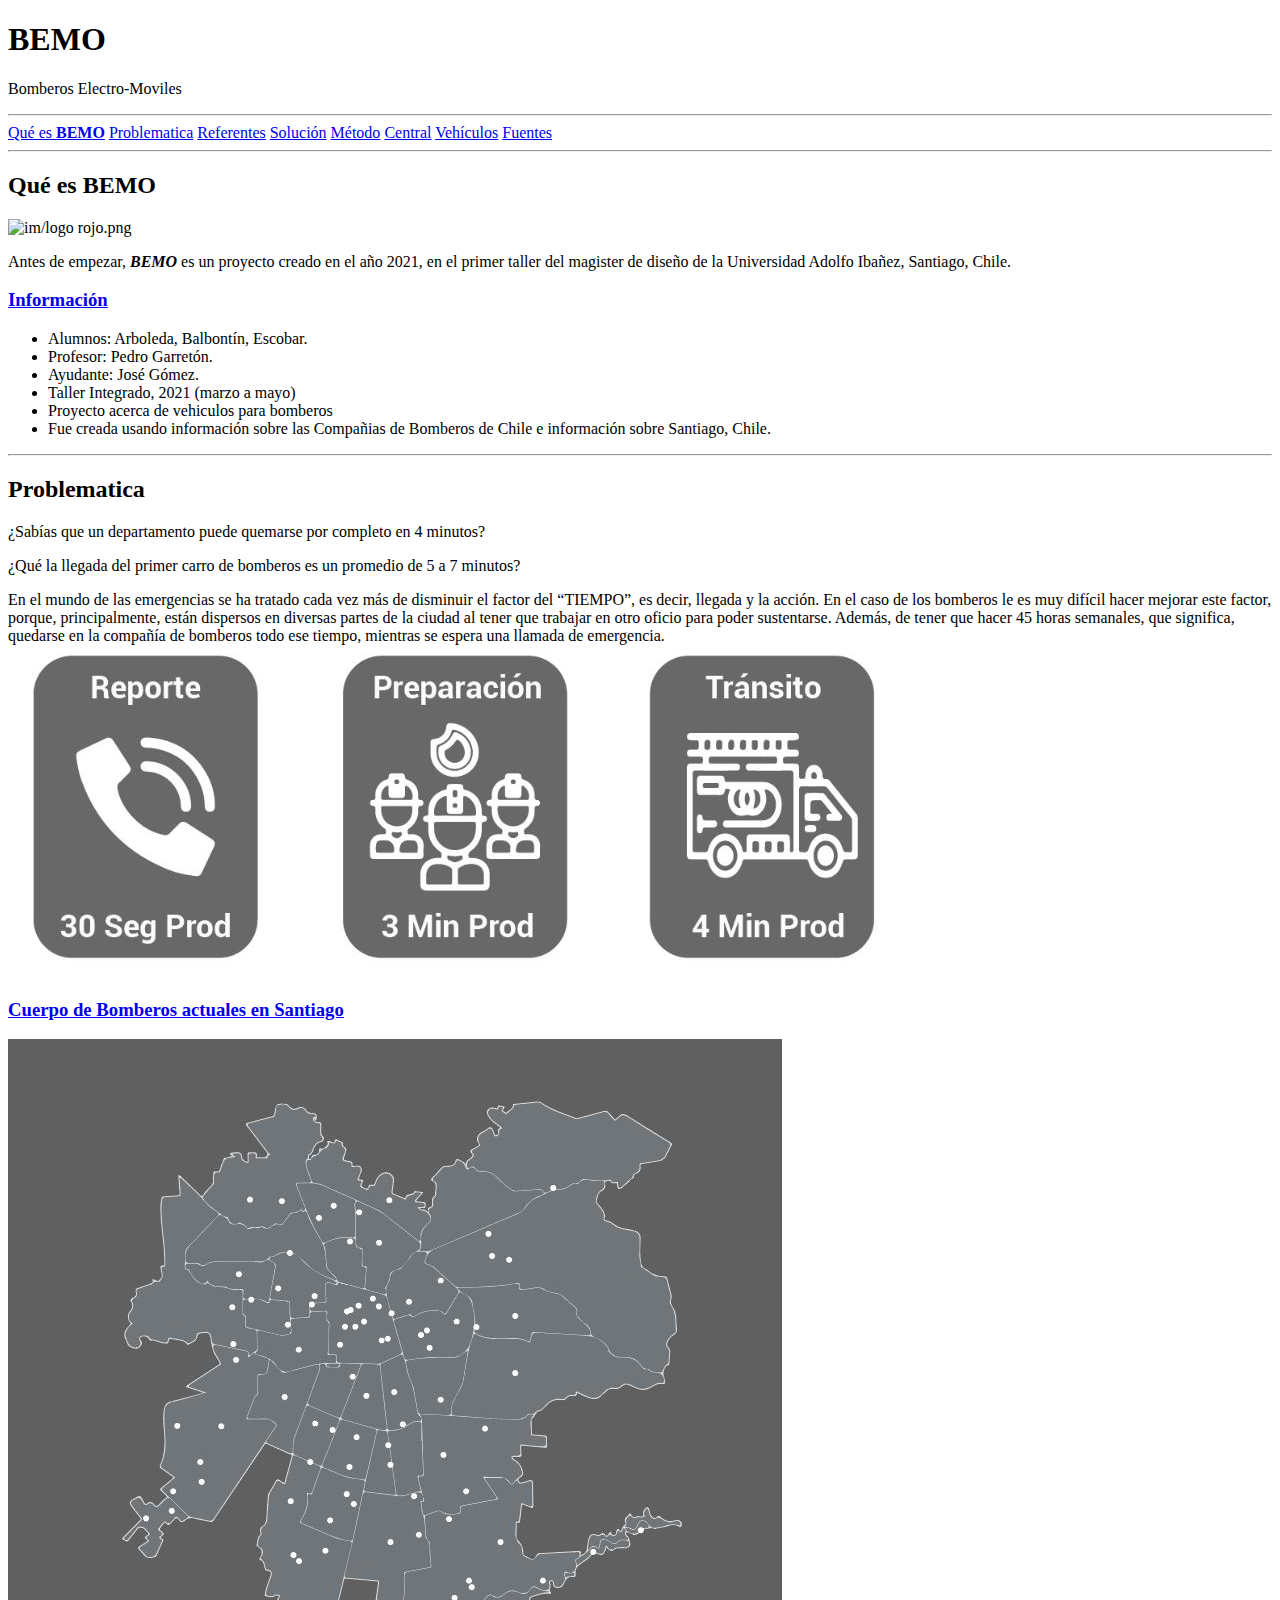
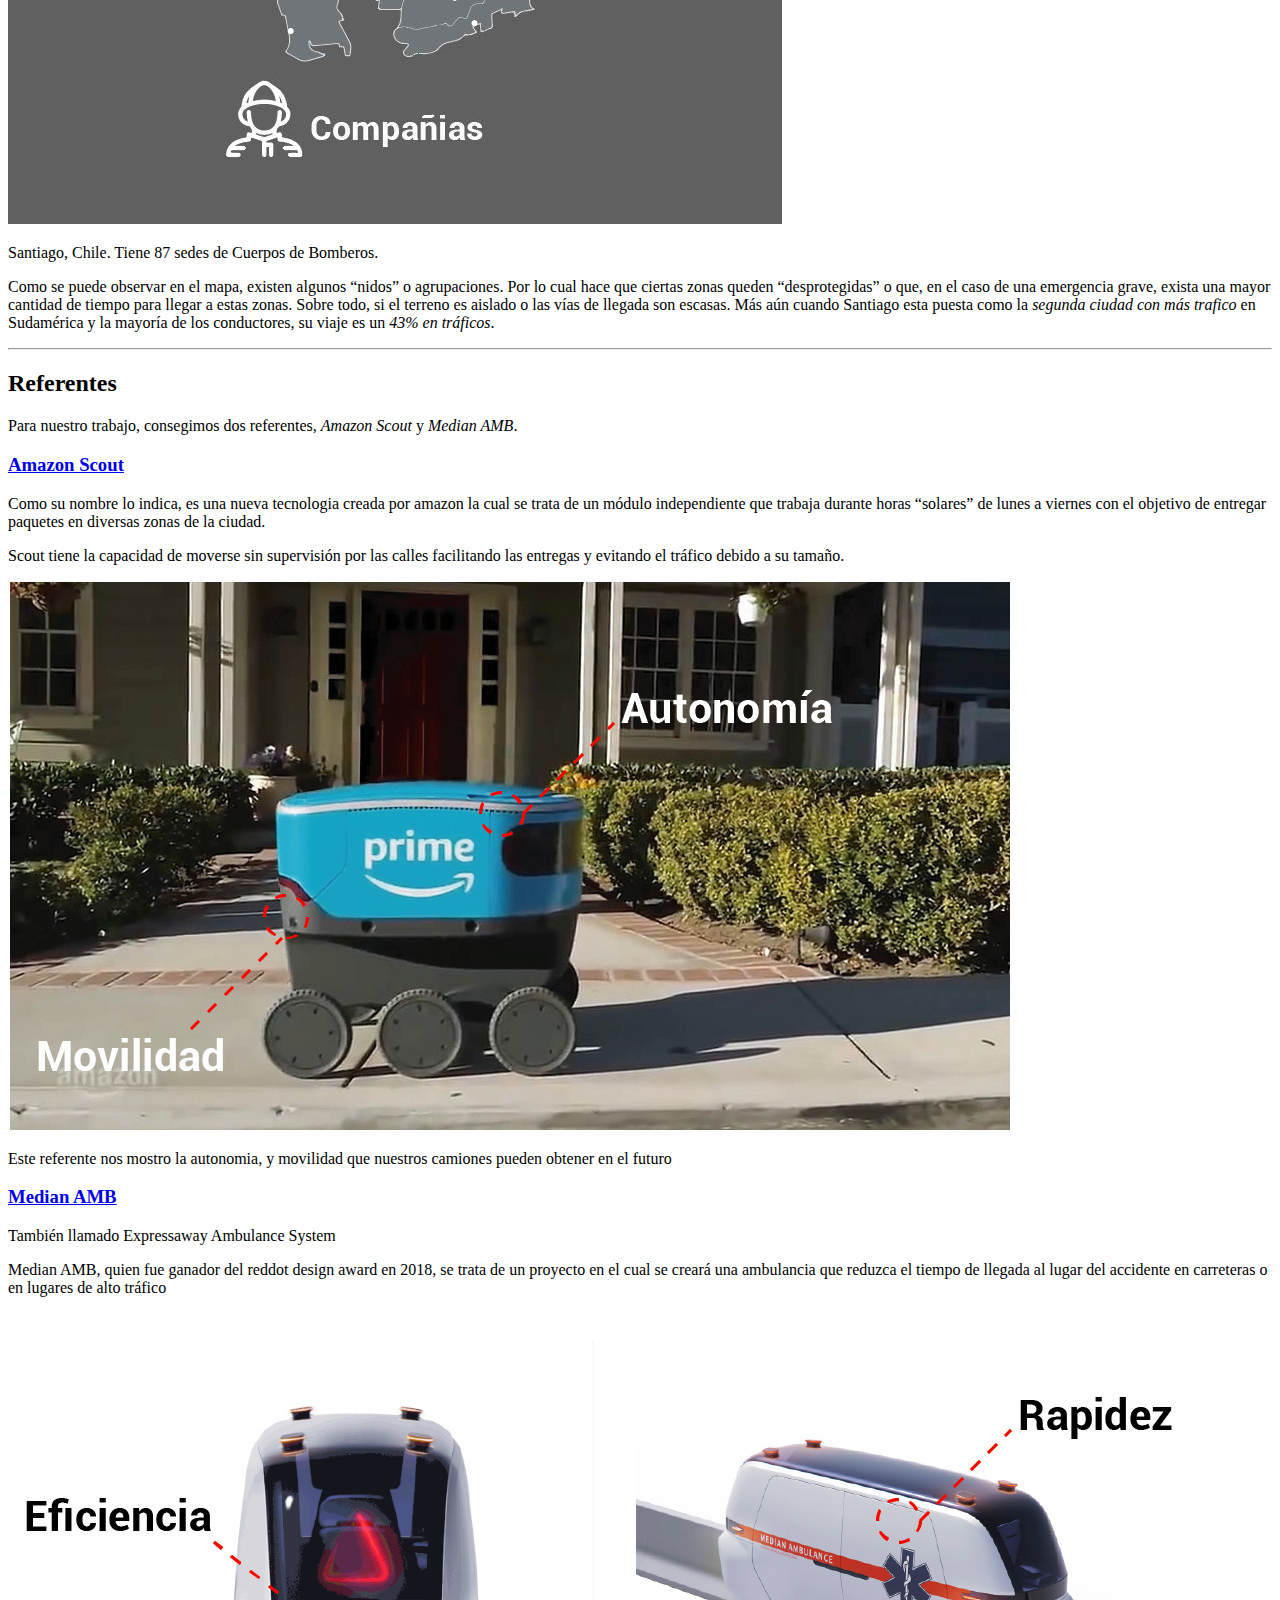
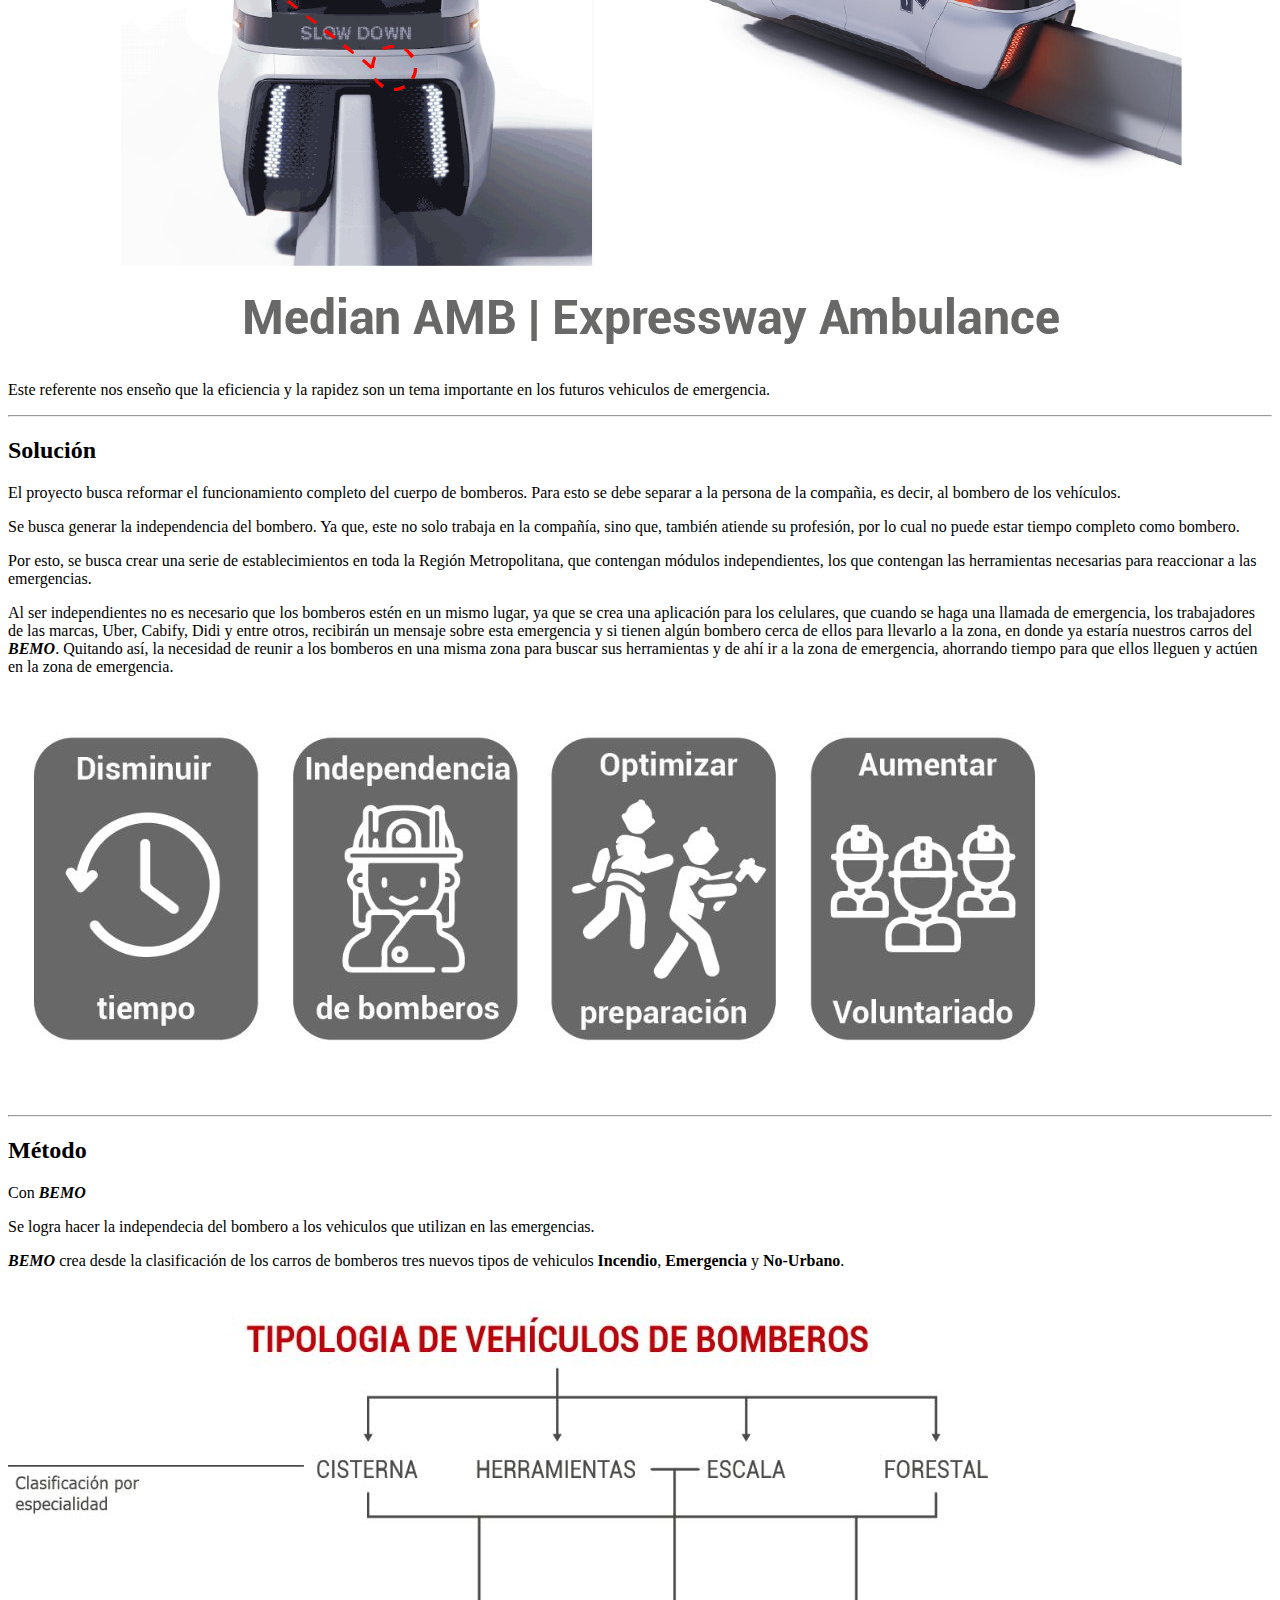
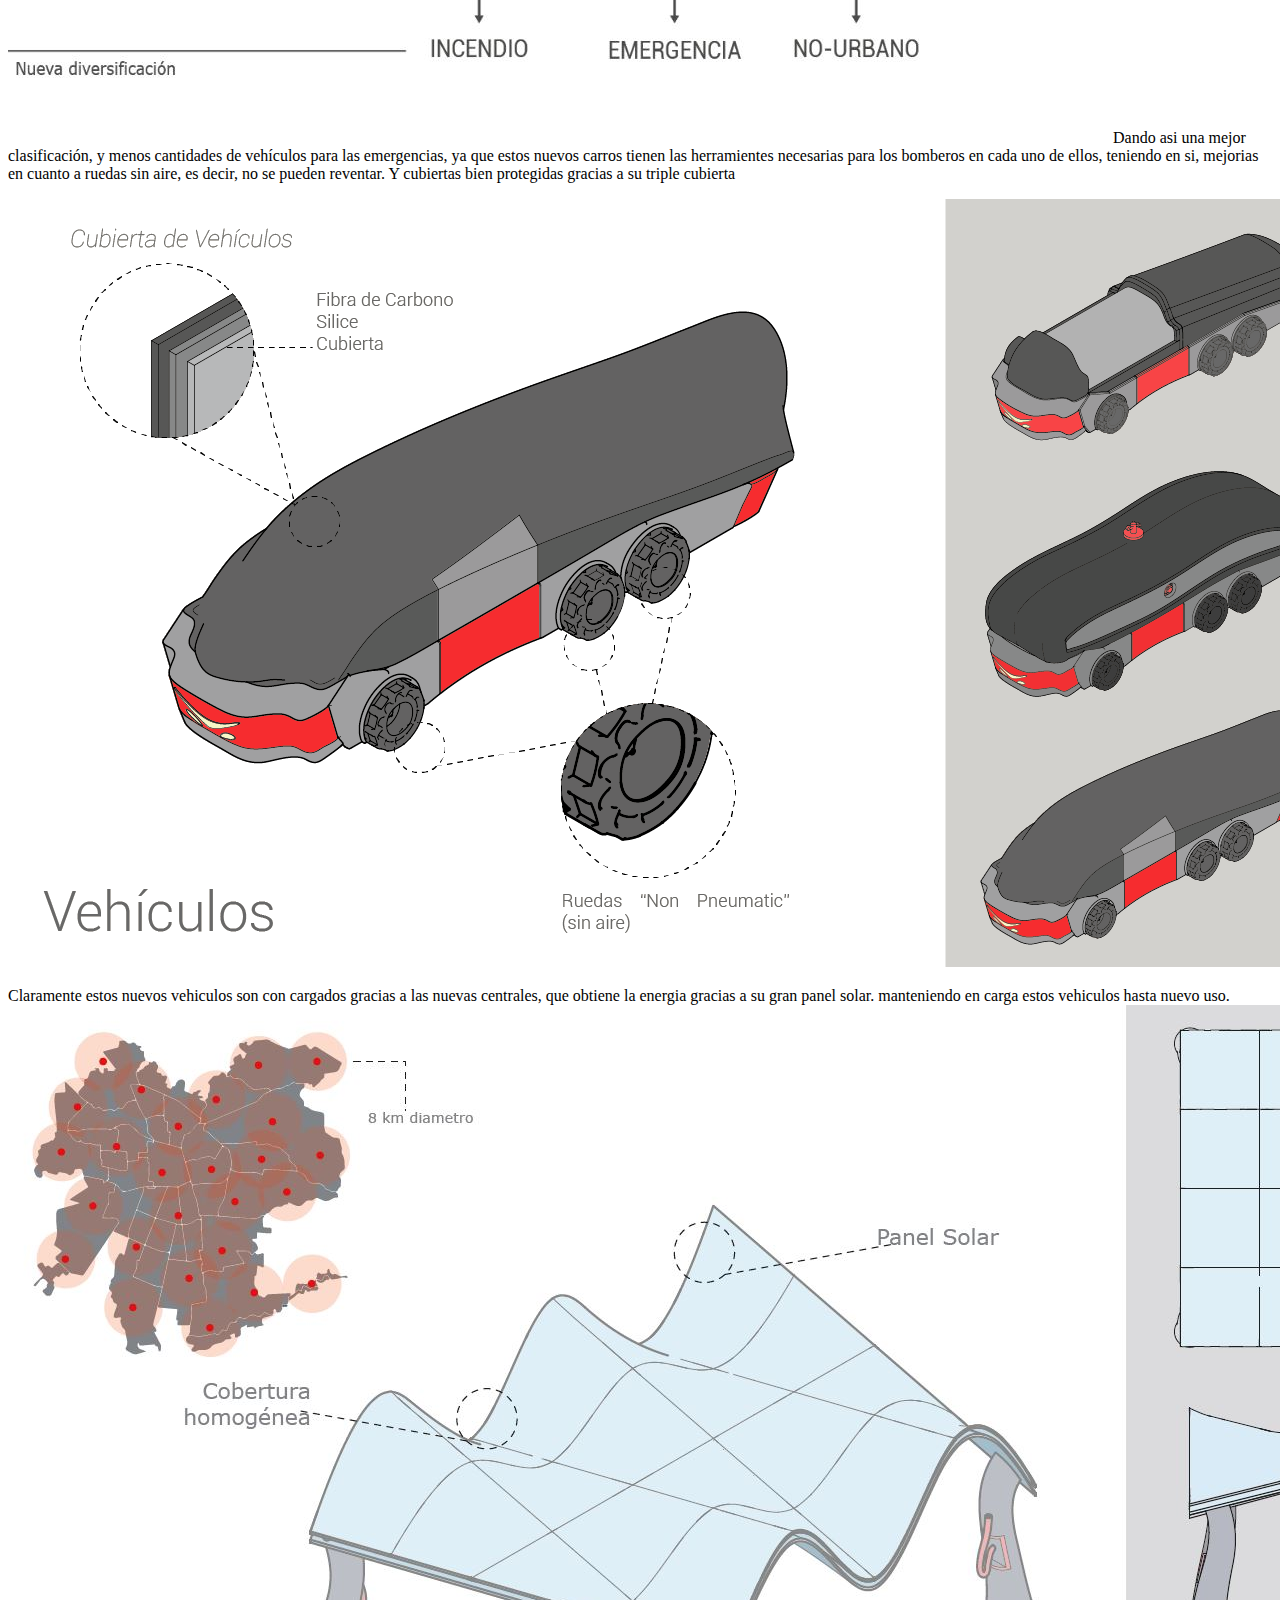
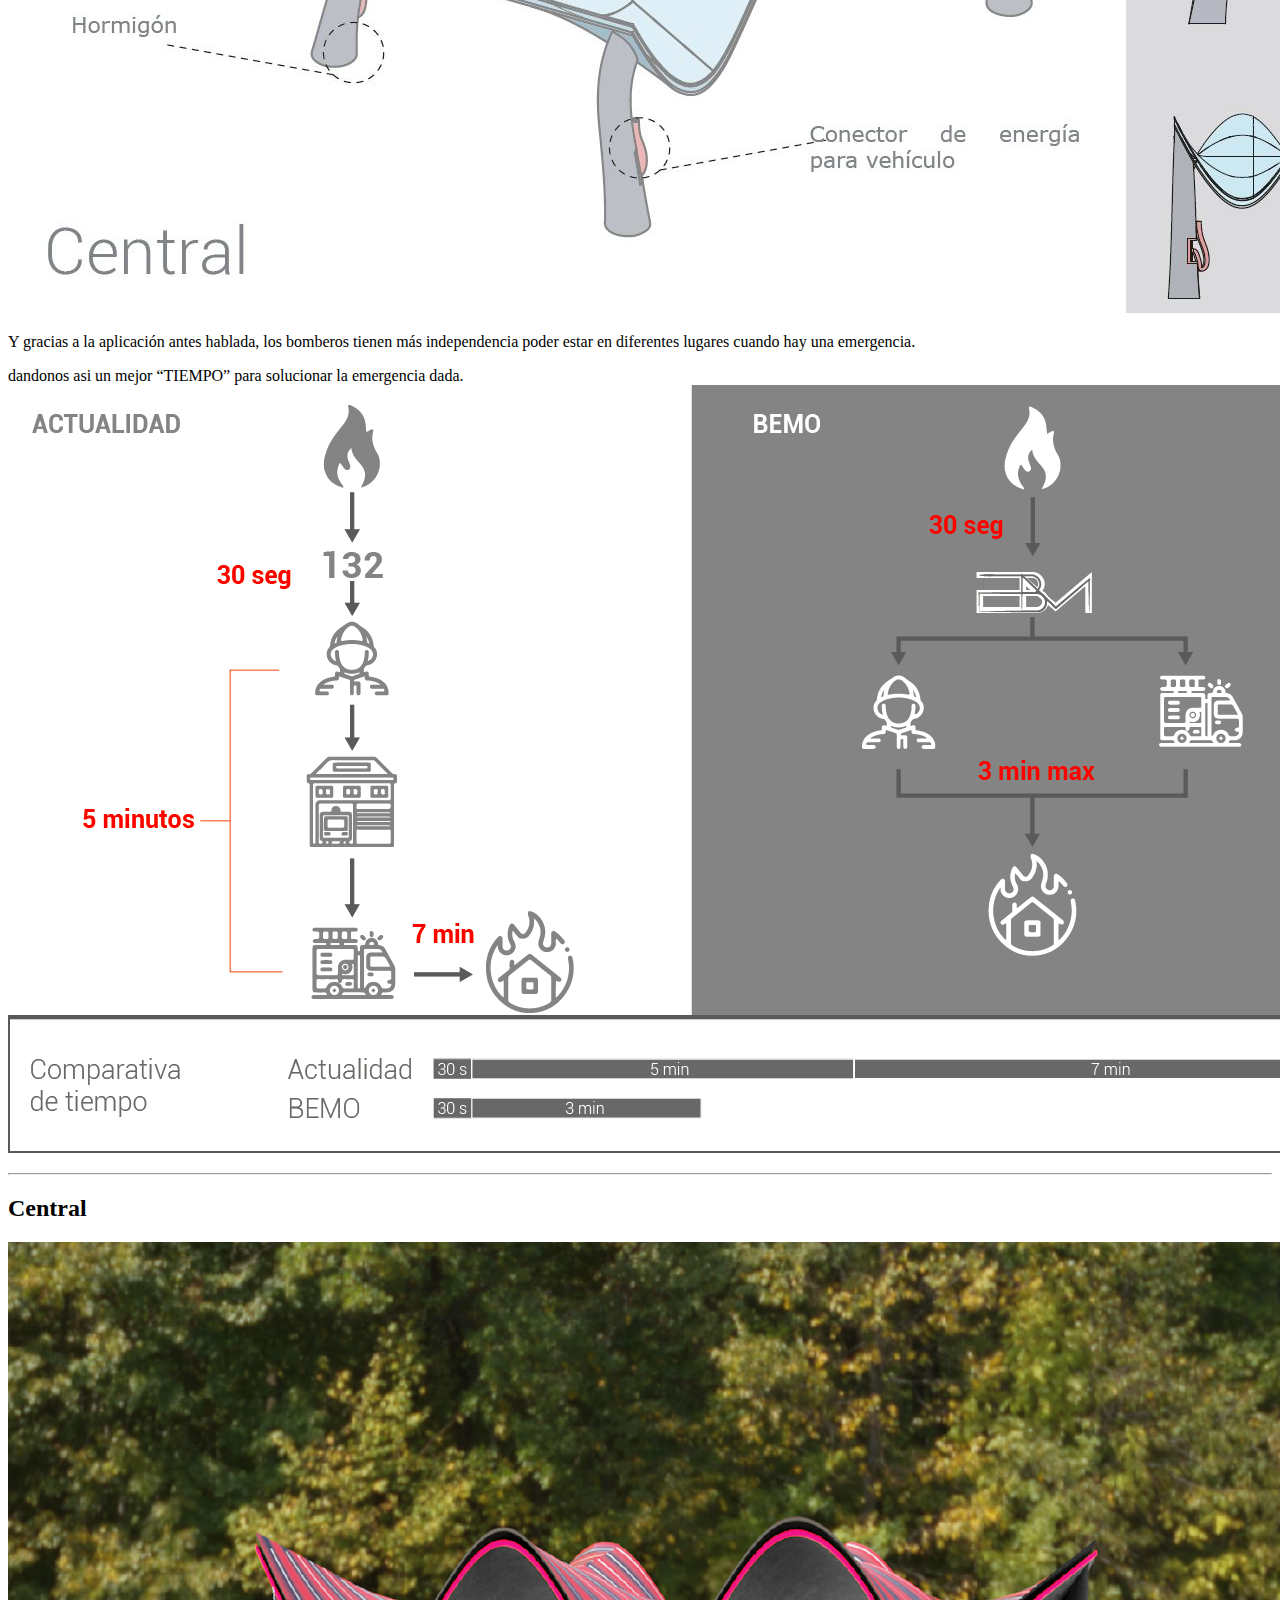
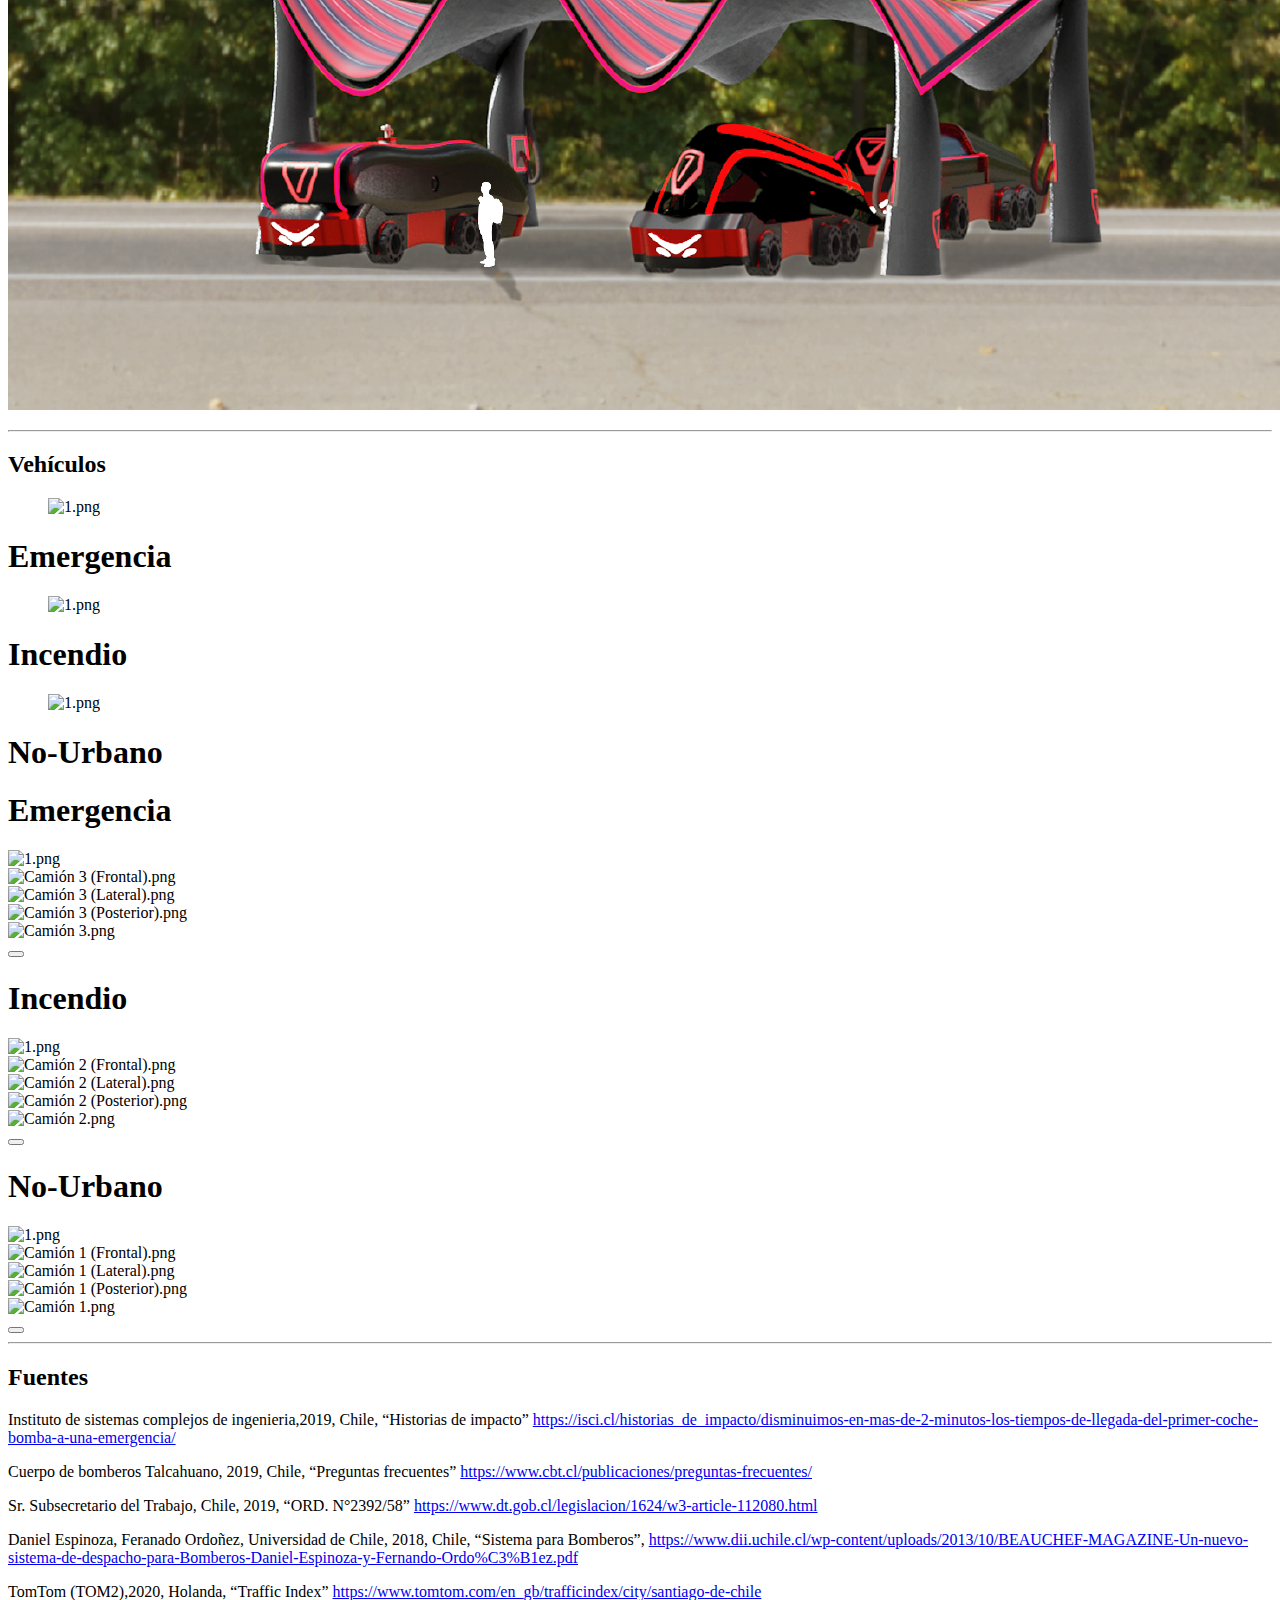
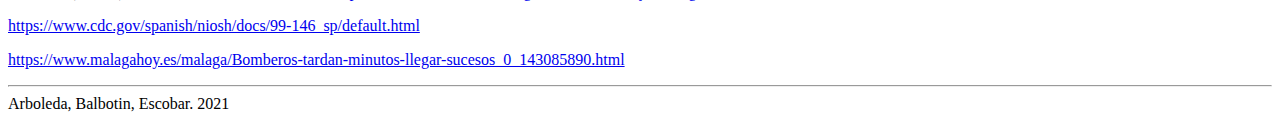
==== index.html @ a3ec7bf5 "primera subida" ====
<!DOCTYPE html>
<html lang="es">

    <head>
	<meta name="generator" content="Hugo 0.81.0" />
        <meta charset="utf-8">
<meta http-equiv="X-UA-Compatible" content="chrome=1">
<meta name="HandheldFriendly" content="True">
<meta name="MobileOptimized" content="320">
<meta name="viewport" content="width=device-width, initial-scale=1.0">
<meta name="referrer" content="no-referrer">
<meta name="description" content="Bomberos Electro-Moviles">
<title>
Bemo
</title>

<link href="/index.xml" rel="alternate" type="application/rss+xml" title="BEMO" />

        
        <meta property="og:title" content="BEMO" />
<meta property="og:type" content="website" />
<meta property="og:description" content="Bomberos Electro-Moviles"/>
<meta property="og:url" content="http://example.com/"/>
<meta property="og:site_name" content="BEMO"/>




<meta property="og:image" content="http://example.com/home/im/2.JPG"/>

<meta property="og:image" content="http://example.com/home/im/3.png"/>

<meta property="og:image" content="http://example.com/home/im/33.JPG"/>

<meta property="og:image" content="http://example.com/home/im/6.png"/>

<meta property="og:image" content="http://example.com/home/im/App.png"/>




        
<link rel="shortcut icon" href="/img/logo%20rojo.png">


        





<link rel="stylesheet" href="/css/main.min.84f93172277cdc39bfd0f5477be31c4c7a2f21fbab96f9bb0604dc9aeece07bd.css" integrity="sha256-hPkxcid83Dm/0PVHe&#43;McTHovIfurlvm7BgTcmu7OB70=" crossorigin="anonymous" media="screen">





        


<link rel="stylesheet" href="http://example.com/styles/owlCarousel.min.b1f26e29c43c61fe8b5a6f225b4ee7c5f969a7b33cfe512706271e07246d93d1.css" integrity="sha256-sfJuKcQ8Yf6LWm8iW07nxflpp7M8/lEnBiceByRtk9E=" crossorigin="anonymous" media="screen">

    </head>

    <body>
        
        <section id="top" class="hero is-fullheight">
            
            <div class="hero-head"></div>

            
            <div class="hero-body">
                <div class="container has-text-centered">
                    
                    <h1 class="bold-title fade-in one">
                        BEMO
                    </h1>
                    <div class="subtitle is-3 fade-in two">
                        <p>Bomberos Electro-Moviles</p>

                    </div>
                    
                    
                    <div class="fade-in three">
                        <div class="social-icons">
    
</div>

                    </div>
                    
                </div>
            </div> 
            

            <div class="hero-foot fade-in three">
                
                
<div class="container">
    <hr>
    <nav class="navbar" role="navigation" aria-label="main navigation">
        
        <a role="button" class="navbar-burger" data-target="navMenu" aria-label="menu" aria-expanded="false" >
          <span aria-hidden="true"></span>
          <span aria-hidden="true"></span>
          <span aria-hidden="true"></span>
        </a>
        <div class="navbar-menu has-content-centered" id="navMenu">
            
            
            
            

            
            

            

            
                
            

            
            
            
            
            
            <a class="navbar-item" href="#about">Qué es <strong>BEMO</strong></a>
            
            
            
            
            
            <a class="navbar-item" href="#problematica">Problematica</a>
            
            
            
            
            
            <a class="navbar-item" href="#referentes">Referentes</a>
            
            
            
            
            
            <a class="navbar-item" href="#Soluci%c3%b3n">Solución</a>
            
            
            
            
            
            <a class="navbar-item" href="#m%c3%a9todo">Método</a>
            
            
            
            
            
            <a class="navbar-item" href="#m%c3%a9todo%20copy">Central</a>
            
            
            
            
            
                
                
                <a class="navbar-item" href="/#veh%C3%ADculos">Vehículos</a>
                
            
            
            
            

            
            
            <a class="navbar-item" href="#contact">Fuentes</a>
            
            

            

            
            
        </div>
    </nav>
    <hr>
</div>


            </div>
        </section> 

        
        
        

        

        
            
        

        
        
        
        
        
        
        

        
        <div class="section" id="about">
            <div class="container">
                <h2 class="title is-2 has-text-centered">Qué es <strong>BEMO</strong></h2>
                
                <div class="columns">
                    <div class="column is-one-third has-text-centered">
                        
                        
                        <img class="img-responsive avatar" src="http://example.com/home/im/logo%20rojo_hu326a03dd311f15e40f5b6cd6ada1a70b_43557_320x0_resize_box_2.png" alt="im/logo rojo.png">
                        
                        
                    </div>
                    <div class="markdown column">
                        <p>Antes de empezar, <em><strong>BEMO</strong></em>  es un proyecto creado en el año 2021, en el primer taller del magister de diseño de la Universidad Adolfo Ibañez, Santiago, Chile.</p>

<h3 id="información" class="anchor-link"><a href="#informaci%c3%b3n">Información</a></h3>
<ul>
<li>Alumnos: Arboleda, Balbontín, Escobar.</li>
<li>Profesor: Pedro Garretón.</li>
<li>Ayudante: José Gómez.</li>
<li>Taller Integrado, 2021 (marzo a mayo)</li>
<li>Proyecto acerca de vehiculos para bomberos</li>
<li>Fue creada usando información sobre las Compañias de Bomberos de Chile e información sobre Santiago, Chile.</li>
</ul>

                    </div>
                </div>
                
            </div>
            
            <div class="container has-text-centered top-pad">
    <a href="#top">
        <i class="fa fa-arrow-up"></i>
    </a>
</div>

        </div>
        <div class="container">
            <hr>
        </div>
        
        
        
        
        
        
        
        

        
        <div class="section" id="problematica">
            <div class="container">
                <h2 class="title is-2 has-text-centered">Problematica</h2>
                
                <div class="markdown has-text-centered">
                    <p>¿Sabías que un departamento puede quemarse por completo en 4 minutos?</p>
<p>¿Qué la llegada del primer carro de bomberos es un promedio de 5 a 7 minutos?</p>
<p>En el mundo de las emergencias se ha tratado cada vez más de disminuir el factor del &ldquo;TIEMPO&rdquo;, es decir, llegada y la acción.
En el caso de los bomberos le es muy difícil hacer mejorar este factor, porque, principalmente, están dispersos en diversas partes de la ciudad al tener que trabajar en otro oficio para poder sustentarse. Además, de tener que hacer 45 horas semanales, que significa, quedarse en la compañía de bomberos todo ese tiempo, mientras se espera una llamada de emergencia.
<img src="home/im/2.JPG" alt="Sample image"></p>

<h3 id="cuerpo-de-bomberos-actuales-en-santiago" class="anchor-link"><a href="#cuerpo-de-bomberos-actuales-en-santiago">Cuerpo de Bomberos actuales en Santiago</a></h3>
<p><img src="home/im/compa%C3%B1ias.JPG" alt="Sample image"></p>
<p>Santiago, Chile. Tiene 87 sedes de Cuerpos de Bomberos.</p>
<p>Como se puede observar en el mapa, existen algunos &ldquo;nidos&rdquo; o agrupaciones. Por lo cual hace que ciertas zonas queden &ldquo;desprotegidas&rdquo; o que, en el caso de una emergencia grave, exista una mayor cantidad de tiempo para llegar a estas zonas. Sobre todo, si el terreno es aislado o las vías de llegada son escasas.
Más aún cuando Santiago esta puesta como la <em>segunda ciudad con más trafico</em> en Sudamérica y la mayoría de los conductores, su viaje es un <em>43% en tráficos</em>.</p>

                </div>
                
            </div>
            
            <div class="container has-text-centered top-pad">
    <a href="#top">
        <i class="fa fa-arrow-up"></i>
    </a>
</div>

        </div>
        <div class="container">
            <hr>
        </div>
        
        
        
        
        
        
        
        

        
        <div class="section" id="referentes">
            <div class="container">
                <h2 class="title is-2 has-text-centered">Referentes</h2>
                
                <div class="markdown has-text-centered">
                    <p>Para nuestro trabajo, consegimos dos referentes, <em>Amazon Scout</em> y <em>Median AMB</em>.</p>

<h3 id="amazon-scout" class="anchor-link"><a href="#amazon-scout">Amazon Scout</a></h3>
<p>Como su nombre lo indica, es una nueva tecnologia creada por amazon la cual se trata de un módulo independiente que trabaja durante horas &ldquo;solares&rdquo; de lunes a viernes con el objetivo de entregar paquetes en diversas zonas de la ciudad.</p>
<p>Scout tiene la capacidad de moverse sin supervisión por las calles facilitando las entregas y evitando el tráfico debido a su tamaño.</p>
<p><img src="home/im/scout.jpg" alt="Image Simple"></p>
<p>Este referente nos mostro la autonomia, y movilidad que nuestros camiones pueden obtener en el futuro</p>

<h3 id="median-amb" class="anchor-link"><a href="#median-amb">Median AMB</a></h3>
<p>También llamado Expressaway Ambulance System</p>
<p>Median AMB, quien fue ganador del reddot design award en 2018, se trata de un proyecto en el cual se creará una ambulancia que reduzca el tiempo de llegada al lugar del accidente en carreteras o en lugares de alto tráfico</p>
<p><img src="home/im/Captura.jpg" alt="Sample Image"></p>
<p>Este referente nos enseño que la eficiencia y la rapidez son un tema importante en los futuros vehiculos de emergencia.</p>

                </div>
                
            </div>
            
            <div class="container has-text-centered top-pad">
    <a href="#top">
        <i class="fa fa-arrow-up"></i>
    </a>
</div>

        </div>
        <div class="container">
            <hr>
        </div>
        
        
        
        
        
        
        
        

        
        <div class="section" id="Solución">
            <div class="container">
                <h2 class="title is-2 has-text-centered">Solución</h2>
                
                <div class="markdown has-text-centered">
                    <p>El proyecto busca reformar el funcionamiento completo del cuerpo de bomberos. Para esto se debe separar a la persona de la compañia, es decir, al bombero de los vehículos.</p>
<p>Se busca generar la independencia del bombero. Ya que, este no solo trabaja en la compañía, sino que, también atiende su profesión, por lo cual no puede estar tiempo completo como bombero.</p>
<p>Por esto, se busca crear una serie de establecimientos en toda la Región Metropolitana, que contengan módulos independientes, los que contengan las herramientas necesarias para reaccionar a las emergencias.</p>
<p>Al ser independientes no es necesario que los bomberos estén en un mismo lugar, ya que se crea una aplicación para los celulares, que cuando se haga una llamada de emergencia, los trabajadores de las marcas, Uber, Cabify, Didi y entre otros, recibirán un mensaje sobre esta emergencia y si tienen algún bombero cerca de ellos para llevarlo a la zona, en donde ya estaría nuestros carros del <em><strong>BEMO</strong></em>.
Quitando así, la necesidad de reunir a los bomberos en una misma zona para buscar sus herramientas y de ahí ir a la zona de emergencia, ahorrando tiempo para que ellos lleguen y actúen en la zona de emergencia.</p>
<p><img src="home/im/bom.JPG" alt="Image Simple"></p>

                </div>
                
            </div>
            
            <div class="container has-text-centered top-pad">
    <a href="#top">
        <i class="fa fa-arrow-up"></i>
    </a>
</div>

        </div>
        <div class="container">
            <hr>
        </div>
        
        
        
        
        
        
        
        

        
        <div class="section" id="método">
            <div class="container">
                <h2 class="title is-2 has-text-centered">Método</h2>
                
                <div class="markdown has-text-centered">
                    <p>Con <em><strong>BEMO</strong></em></p>
<p>Se logra hacer la independecia del bombero a los vehiculos que utilizan en las emergencias.</p>
<p><em><strong>BEMO</strong></em> crea desde la clasificación de los carros de bomberos tres nuevos tipos de vehiculos <strong>Incendio</strong>, <strong>Emergencia</strong> y <strong>No-Urbano</strong>.</p>
<p><img src="home/im/33.JPG" alt="image">
Dando asi una mejor clasificación, y menos cantidades de vehículos para las emergencias, ya que estos nuevos carros tienen las herramientes necesarias para los bomberos en cada uno de ellos, teniendo en si, mejorias en cuanto a ruedas sin aire, es decir, no se pueden reventar. Y cubiertas bien protegidas gracias a su triple cubierta</p>
<p><img src="home/im/camion.png" alt="image"></p>
<p>Claramente estos nuevos vehiculos son con cargados gracias a las nuevas centrales, que obtiene la energia gracias a su gran panel solar. manteniendo en carga estos vehiculos hasta nuevo uso.
<img src="home/im/central.JPG" alt="image"></p>
<p>Y gracias a la aplicación antes hablada, los bomberos tienen más independencia poder estar en diferentes lugares cuando hay una emergencia.</p>
<p>dandonos asi un mejor &ldquo;TIEMPO&rdquo; para solucionar la emergencia dada.
<img src="home/im/6.png" alt="image"></p>

                </div>
                
            </div>
            
            <div class="container has-text-centered top-pad">
    <a href="#top">
        <i class="fa fa-arrow-up"></i>
    </a>
</div>

        </div>
        <div class="container">
            <hr>
        </div>
        
        
        
        
        
        
        
        

        
        <div class="section" id="método copy">
            <div class="container">
                <h2 class="title is-2 has-text-centered">Central</h2>
                
                <div class="markdown has-text-centered">
                    <p><img src="home/im/Estaci%C3%B3n2.png" alt="image"></p>

                </div>
                
            </div>
            
            <div class="container has-text-centered top-pad">
    <a href="#top">
        <i class="fa fa-arrow-up"></i>
    </a>
</div>

        </div>
        <div class="container">
            <hr>
        </div>
        
        
        
        
        
        
        
            
            
<div class="section" id="veh%C3%ADculos">
    
    <div class="container">
        <h2 class="title is-2 has-text-centered">
            Vehículos
        </h2>
        <div class="section">
            <div class="columns is-multiline">
                
                
                
                
                
                
                <div class="column is-one-third">
                    <div class="card" data-target="#project-0">
                        
                        <div class="card-image">
                            <figure class="image is-3by2">
                                <a >
                                    
                                    
                                    
                                    <img class="card-thumbnail" src="http://example.com/projects/emergencia/1_hue1291652c49eda69ce3b7a58a04474e2_745210_302x0_resize_box_2.png" alt ="1.png">
                                    
                                    
                                </a>
                            </figure>
                        </div>
                        
                        <div class="card-content has-text-centered top-pad">
                            <h1><a >
                                Emergencia
                            </a></h1>
                            
                        </div>
                    </div>
                </div>
                
                
                
                
                <div class="column is-one-third">
                    <div class="card" data-target="#project-1">
                        
                        <div class="card-image">
                            <figure class="image is-3by2">
                                <a >
                                    
                                    
                                    
                                    <img class="card-thumbnail" src="http://example.com/projects/incendio/1_hu49b65d28e3bbb02184093b49c75e95b9_798848_302x0_resize_box_2.png" alt ="1.png">
                                    
                                    
                                </a>
                            </figure>
                        </div>
                        
                        <div class="card-content has-text-centered top-pad">
                            <h1><a >
                                Incendio
                            </a></h1>
                            
                        </div>
                    </div>
                </div>
                
                
                
                
                <div class="column is-one-third">
                    <div class="card" data-target="#project-2">
                        
                        <div class="card-image">
                            <figure class="image is-3by2">
                                <a >
                                    
                                    
                                    
                                    <img class="card-thumbnail" src="http://example.com/projects/no-urbano/1_hu65071b74cbcaca6f7da0942c2781fbe9_810404_302x0_resize_box_2.png" alt ="1.png">
                                    
                                    
                                </a>
                            </figure>
                        </div>
                        
                        <div class="card-content has-text-centered top-pad">
                            <h1><a >
                                No-Urbano
                            </a></h1>
                            
                        </div>
                    </div>
                </div>
                
            </div>
        </div>
        
    </div>
    
    
    
    
    <div class="modal" id="project-0">
        <div class="modal-background"></div>
        <div class="modal-card">
            
            <header class="modal-card-header bottom-pad">
                <h1 class="modal-card-title has-text-centered">Emergencia</h1>
            </header>
            
            
            
            
            
            <div class="owl-carousel owl-theme">
            
                
                    
                    
                    <div class="item owl-height">
                    
                        <img src="http://example.com/projects/emergencia/1_hue1291652c49eda69ce3b7a58a04474e2_745210_640x0_resize_box_2.png" class="img-responsive" alt="1.png">
                    
                    </div>
                    
                
                    
                    
                    <div class="item owl-height">
                    
                        <img src="http://example.com/projects/emergencia/Cami%C3%B3n%203%20%28Frontal%29_hude6c73a4b281617cc3a5d7f39cdd8e0f_254417_640x0_resize_box_2.png" class="img-responsive" alt="Camión 3 (Frontal).png">
                    
                    </div>
                    
                
                    
                    
                    <div class="item owl-height">
                    
                        <img src="http://example.com/projects/emergencia/Cami%C3%B3n%203%20%28Lateral%29_huddfcd9a08e104a3b8908df8f99da92d2_331622_640x0_resize_box_2.png" class="img-responsive" alt="Camión 3 (Lateral).png">
                    
                    </div>
                    
                
                    
                    
                    <div class="item owl-height">
                    
                        <img src="http://example.com/projects/emergencia/Cami%C3%B3n%203%20%28Posterior%29_hu54abb6c784475079e66e8a35a3056d0a_208148_640x0_resize_box_2.png" class="img-responsive" alt="Camión 3 (Posterior).png">
                    
                    </div>
                    
                
                    
                    
                    <div class="item owl-height">
                    
                        <img src="http://example.com/projects/emergencia/Cami%C3%B3n%203_hufe59d683d87daec62fcd266e589e2137_1476367_640x0_resize_box_2.png" class="img-responsive" alt="Camión 3.png">
                    
                    </div>
                    
                
            
            </div>
            
            

            
        </div>
        <button class="modal-close is-large" aria-label="close" data-target="#project-0"></button>
    </div>
    
    
    
    <div class="modal" id="project-1">
        <div class="modal-background"></div>
        <div class="modal-card">
            
            <header class="modal-card-header bottom-pad">
                <h1 class="modal-card-title has-text-centered">Incendio</h1>
            </header>
            
            
            
            
            
            <div class="owl-carousel owl-theme">
            
                
                    
                    
                    <div class="item owl-height">
                    
                        <img src="http://example.com/projects/incendio/1_hu49b65d28e3bbb02184093b49c75e95b9_798848_640x0_resize_box_2.png" class="img-responsive" alt="1.png">
                    
                    </div>
                    
                
                    
                    
                    <div class="item owl-height">
                    
                        <img src="http://example.com/projects/incendio/Cami%C3%B3n%202%20%28Frontal%29_hu9ba58751f3e803d7d7b0ffc49f2afa70_339439_640x0_resize_box_2.png" class="img-responsive" alt="Camión 2 (Frontal).png">
                    
                    </div>
                    
                
                    
                    
                    <div class="item owl-height">
                    
                        <img src="http://example.com/projects/incendio/Cami%C3%B3n%202%20%28Lateral%29_hue4d50b68364e4194a8d9be44bc5917b5_244199_640x0_resize_box_2.png" class="img-responsive" alt="Camión 2 (Lateral).png">
                    
                    </div>
                    
                
                    
                    
                    <div class="item owl-height">
                    
                        <img src="http://example.com/projects/incendio/Cami%C3%B3n%202%20%28Posterior%29_hu96b69188df56f31b7576192bf43b4c36_157166_640x0_resize_box_2.png" class="img-responsive" alt="Camión 2 (Posterior).png">
                    
                    </div>
                    
                
                    
                    
                    <div class="item owl-height">
                    
                        <img src="http://example.com/projects/incendio/Cami%C3%B3n%202_hufe59d683d87daec62fcd266e589e2137_1496364_640x0_resize_box_2.png" class="img-responsive" alt="Camión 2.png">
                    
                    </div>
                    
                
            
            </div>
            
            

            
        </div>
        <button class="modal-close is-large" aria-label="close" data-target="#project-1"></button>
    </div>
    
    
    
    <div class="modal" id="project-2">
        <div class="modal-background"></div>
        <div class="modal-card">
            
            <header class="modal-card-header bottom-pad">
                <h1 class="modal-card-title has-text-centered">No-Urbano</h1>
            </header>
            
            
            
            
            
            <div class="owl-carousel owl-theme">
            
                
                    
                    
                    <div class="item owl-height">
                    
                        <img src="http://example.com/projects/no-urbano/1_hu65071b74cbcaca6f7da0942c2781fbe9_810404_640x0_resize_box_2.png" class="img-responsive" alt="1.png">
                    
                    </div>
                    
                
                    
                    
                    <div class="item owl-height">
                    
                        <img src="http://example.com/projects/no-urbano/Cami%C3%B3n%201%20%28Frontal%29_hude55f19f04e72489c6f0c1ce994a9c00_254366_640x0_resize_box_2.png" class="img-responsive" alt="Camión 1 (Frontal).png">
                    
                    </div>
                    
                
                    
                    
                    <div class="item owl-height">
                    
                        <img src="http://example.com/projects/no-urbano/Cami%C3%B3n%201%20%28Lateral%29_hub0da6df82b273d6506e04c93eb3e4d68_399409_640x0_resize_box_2.png" class="img-responsive" alt="Camión 1 (Lateral).png">
                    
                    </div>
                    
                
                    
                    
                    <div class="item owl-height">
                    
                        <img src="http://example.com/projects/no-urbano/Cami%C3%B3n%201%20%28Posterior%29_hu46ce3ae95a98566b747b7527712a5db9_124381_640x0_resize_box_2.png" class="img-responsive" alt="Camión 1 (Posterior).png">
                    
                    </div>
                    
                
                    
                    
                    <div class="item owl-height">
                    
                        <img src="http://example.com/projects/no-urbano/Cami%C3%B3n%201_hufe59d683d87daec62fcd266e589e2137_1516533_640x0_resize_box_2.png" class="img-responsive" alt="Camión 1.png">
                    
                    </div>
                    
                
            
            </div>
            
            

            
        </div>
        <button class="modal-close is-large" aria-label="close" data-target="#project-2"></button>
    </div>
    
    
    <div class="container has-text-centered top-pad">
    <a href="#top">
        <i class="fa fa-arrow-up"></i>
    </a>
</div>

</div>

<div class="container"><hr></div>


        
        
        
        
        
        
        <div class="section" id="contact">
            <div class="container has-text-centered">
                <h2 class="title is-2">Fuentes</h2>
                <div class="markdown">
                    <p>Instituto de sistemas complejos de ingenieria,2019, Chile, “Historias de impacto” <a href="https://isci.cl/historias_de_impacto/disminuimos-en-mas-de-2-minutos-los-tiempos-de-llegada-del-primer-coche-bomba-a-una-emergencia/">https://isci.cl/historias_de_impacto/disminuimos-en-mas-de-2-minutos-los-tiempos-de-llegada-del-primer-coche-bomba-a-una-emergencia/</a></p>
<p>Cuerpo de bomberos Talcahuano, 2019, Chile, “Preguntas frecuentes” <a href="https://www.cbt.cl/publicaciones/preguntas-frecuentes/">https://www.cbt.cl/publicaciones/preguntas-frecuentes/</a></p>
<p>Sr. Subsecretario del Trabajo, Chile, 2019, “ORD. N°2392/58” <a href="https://www.dt.gob.cl/legislacion/1624/w3-article-112080.html">https://www.dt.gob.cl/legislacion/1624/w3-article-112080.html</a></p>
<p>Daniel Espinoza, Feranado Ordoñez, Universidad de Chile, 2018, Chile, “Sistema para Bomberos”,
<a href="https://www.dii.uchile.cl/wp-content/uploads/2013/10/BEAUCHEF-MAGAZINE-Un-nuevo-sistema-de-despacho-para-Bomberos-Daniel-Espinoza-y-Fernando-Ordo%C3%B1ez.pdf">https://www.dii.uchile.cl/wp-content/uploads/2013/10/BEAUCHEF-MAGAZINE-Un-nuevo-sistema-de-despacho-para-Bomberos-Daniel-Espinoza-y-Fernando-Ordo%C3%B1ez.pdf</a></p>
<p>TomTom (TOM2),2020, Holanda, “Traffic Index” <a href="https://www.tomtom.com/en_gb/trafficindex/city/santiago-de-chile">https://www.tomtom.com/en_gb/trafficindex/city/santiago-de-chile</a></p>
<p><a href="https://www.cdc.gov/spanish/niosh/docs/99-146_sp/default.html">https://www.cdc.gov/spanish/niosh/docs/99-146_sp/default.html</a></p>
<p><a href="https://www.malagahoy.es/malaga/Bomberos-tardan-minutos-llegar-sucesos_0_143085890.html">https://www.malagahoy.es/malaga/Bomberos-tardan-minutos-llegar-sucesos_0_143085890.html</a></p>

                </div>
                
                
                <div class="social-icons">
    
</div>

            </div>
            
            <div class="container has-text-centered top-pad">
    <a href="#top">
        <i class="fa fa-arrow-up"></i>
    </a>
</div>

        </div>
        <div class="container">
            <hr>
        </div>
        
        
        

        <div class="section" id="footer">
    <div class="container has-text-centered">
    
        Arboleda, Balbotin, Escobar. 2021
    
    </div>
</div>


        
        


<script src="http://example.com/js/bundle.f1741e9868b2f697e71cf8fccfcc12166540999b3d36f8fb9edd0882ba425d55.js" integrity="sha256-8XQemGiy9pfnHPj8z8wSFmVAmZs9Nvj7nt0IgrpCXVU="></script>






        


<script src="http://example.com/js/bundleOwlCarousel.bc6b73f0a36bf19c70c5df8fc352d322988ca2bc40743fb836ee7371d555c28a.js" integrity="sha256-vGtz8KNr8Zxwxd&#43;Pw1LTIpiMorxAdD&#43;4Nu5zcdVVwoo="></script>


        
    </body>

</html>
---- css/main.min.84f93172277cdc39bfd0f5477be31c4c7a2f21fbab96f9bb0604dc9aeece07bd.css ----
@font-face{font-family:nunito sans;font-style:normal;font-weight:400;src:local("Nunito Sans Regular"),local("NunitoSans-Regular"),url(../fonts/NunitoSans/NunitoSans-Regular.ttf)format("woff2");unicode-range:U+0102-0103,U+0110-0111,U+1EA0-1EF9,U+20AB}@font-face{font-family:nunito sans;font-style:normal;font-weight:400;src:local("Nunito Sans Regular"),local("NunitoSans-Regular"),url(../fonts/NunitoSans/NunitoSans-Regular.ttf)format("woff2");unicode-range:U+0100-024F,U+0259,U+1E00-1EFF,U+2020,U+20A0-20AB,U+20AD-20CF,U+2113,U+2C60-2C7F,U+A720-A7FF}@font-face{font-family:nunito sans;font-style:normal;font-weight:400;src:local("Nunito Sans Regular"),local("NunitoSans-Regular"),url(../fonts/NunitoSans/NunitoSans-Regular.ttf)format("woff2");unicode-range:U+0000-00FF,U+0131,U+0152-0153,U+02BB-02BC,U+02C6,U+02DA,U+02DC,U+2000-206F,U+2074,U+20AC,U+2122,U+2191,U+2193,U+2212,U+2215,U+FEFF,U+FFFD}.is-unselectable{-webkit-touch-callout:none;-webkit-user-select:none;-moz-user-select:none;-ms-user-select:none;user-select:none}.navbar-link:not(.is-arrowless)::after{border:3px solid transparent;border-radius:2px;border-right:0;border-top:0;content:" ";display:block;height:.625em;margin-top:-.4375em;pointer-events:none;position:absolute;top:50%;transform:rotate(-45deg);transform-origin:center;width:.625em}.title:not(:last-child),.subtitle:not(:last-child){margin-bottom:1.5rem}.modal-close{-webkit-touch-callout:none;-webkit-user-select:none;-moz-user-select:none;-ms-user-select:none;user-select:none;-moz-appearance:none;-webkit-appearance:none;background-color:rgba(10,10,10,.2);border:none;border-radius:290486px;cursor:pointer;pointer-events:auto;display:inline-block;flex-grow:0;flex-shrink:0;font-size:0;height:20px;max-height:20px;max-width:20px;min-height:20px;min-width:20px;outline:none;position:relative;vertical-align:top;width:20px}.modal-close::before,.modal-close::after{background-color:#fff;content:"";display:block;left:50%;position:absolute;top:50%;transform:translateX(-50%)translateY(-50%)rotate(45deg);transform-origin:center center}.modal-close::before{height:2px;width:50%}.modal-close::after{height:50%;width:2px}.modal-close:hover,.modal-close:focus{background-color:rgba(10,10,10,.3)}.modal-close:active{background-color:rgba(10,10,10,.4)}.is-small.modal-close{height:16px;max-height:16px;max-width:16px;min-height:16px;min-width:16px;width:16px}.is-medium.modal-close{height:24px;max-height:24px;max-width:24px;min-height:24px;min-width:24px;width:24px}.is-large.modal-close{height:32px;max-height:32px;max-width:32px;min-height:32px;min-width:32px;width:32px}.hero-video,.modal-background,.modal,.image.is-square img,.image.is-square .has-ratio,.image.is-1by1 img,.image.is-1by1 .has-ratio,.image.is-5by4 img,.image.is-5by4 .has-ratio,.image.is-4by3 img,.image.is-4by3 .has-ratio,.image.is-3by2 img,.image.is-3by2 .has-ratio,.image.is-5by3 img,.image.is-5by3 .has-ratio,.image.is-16by9 img,.image.is-16by9 .has-ratio,.image.is-2by1 img,.image.is-2by1 .has-ratio,.image.is-3by1 img,.image.is-3by1 .has-ratio,.image.is-4by5 img,.image.is-4by5 .has-ratio,.image.is-3by4 img,.image.is-3by4 .has-ratio,.image.is-2by3 img,.image.is-2by3 .has-ratio,.image.is-3by5 img,.image.is-3by5 .has-ratio,.image.is-9by16 img,.image.is-9by16 .has-ratio,.image.is-1by2 img,.image.is-1by2 .has-ratio,.image.is-1by3 img,.image.is-1by3 .has-ratio,.is-overlay{bottom:0;left:0;position:absolute;right:0;top:0}/*!minireset.css v0.0.6 | MIT License | github.com/jgthms/minireset.css*/html,body,p,ol,ul,li,dl,dt,dd,blockquote,figure,fieldset,legend,textarea,pre,iframe,hr,h1,h2,h3,h4,h5,h6{margin:0;padding:0}h1,h2,h3,h4,h5,h6{font-size:100%;font-weight:400}ul{list-style:none}button,input,select,textarea{margin:0}html{box-sizing:border-box}*,*::before,*::after{box-sizing:inherit}img,video{height:auto;max-width:100%}iframe{border:0}table{border-collapse:collapse;border-spacing:0}td,th{padding:0}td:not([align]),th:not([align]){text-align:inherit}html{background-color:#fff;font-size:16px;-moz-osx-font-smoothing:grayscale;-webkit-font-smoothing:antialiased;min-width:300px;overflow-x:hidden;overflow-y:scroll;text-rendering:optimizeLegibility;-webkit-text-size-adjust:100%;-moz-text-size-adjust:100%;-ms-text-size-adjust:100%;text-size-adjust:100%}article,aside,figure,footer,header,hgroup,section{display:block}body,button,input,select,textarea{font-family:Nunito Sans,sans-serif}code,pre{-moz-osx-font-smoothing:auto;-webkit-font-smoothing:auto;font-family:monospace}body{color:#7C7C79;font-size:1em;font-weight:400;line-height:1.5}a{color:#3273dc;cursor:pointer;text-decoration:none}a strong{color:currentColor}a:hover{color:#000}code{background-color:#fff;color:#00b8d4;font-size:.875em;font-weight:400;padding:.25em .5em}hr{background-color:#fff;border:none;display:block;height:2px;margin:1.5rem 0}img{height:auto;max-width:100%}input[type=checkbox],input[type=radio]{vertical-align:baseline}small{font-size:.875em}span{font-style:inherit;font-weight:inherit}strong{color:#363636;font-weight:700}fieldset{border:none}pre{-webkit-overflow-scrolling:touch;background-color:#fff;color:#7C7C79;font-size:.875em;overflow-x:auto;padding:1.25rem 1.5rem;white-space:pre;word-wrap:normal}pre code{background-color:transparent;color:currentColor;font-size:1em;padding:0}table td,table th{vertical-align:top}table td:not([align]),table th:not([align]){text-align:inherit}table th{color:#363636}.has-text-white{color:#fff!important}a.has-text-white:hover,a.has-text-white:focus{color:#e6e6e6!important}.has-background-white{background-color:#fff!important}.has-text-black{color:#0a0a0a!important}a.has-text-black:hover,a.has-text-black:focus{color:#000!important}.has-background-black{background-color:#0a0a0a!important}.has-text-light{color:#f5f5f5!important}a.has-text-light:hover,a.has-text-light:focus{color:#dbdbdb!important}.has-background-light{background-color:#f5f5f5!important}.has-text-dark{color:#363636!important}a.has-text-dark:hover,a.has-text-dark:focus{color:#1c1c1c!important}.has-background-dark{background-color:#363636!important}.has-text-primary{color:#00b8d4!important}a.has-text-primary:hover,a.has-text-primary:focus{color:#008ca1!important}.has-background-primary{background-color:#00b8d4!important}.has-text-primary-light{color:#ebfcff!important}a.has-text-primary-light:hover,a.has-text-primary-light:focus{color:#b8f6ff!important}.has-background-primary-light{background-color:#ebfcff!important}.has-text-primary-dark{color:#0096ad!important}a.has-text-primary-dark:hover,a.has-text-primary-dark:focus{color:#00c3e0!important}.has-background-primary-dark{background-color:#0096ad!important}.has-text-link{color:#3273dc!important}a.has-text-link:hover,a.has-text-link:focus{color:#205bbc!important}.has-background-link{background-color:#3273dc!important}.has-text-link-light{color:#eef3fc!important}a.has-text-link-light:hover,a.has-text-link-light:focus{color:#c2d5f5!important}.has-background-link-light{background-color:#eef3fc!important}.has-text-link-dark{color:#2160c4!important}a.has-text-link-dark:hover,a.has-text-link-dark:focus{color:#3b79de!important}.has-background-link-dark{background-color:#2160c4!important}.has-text-info{color:#3298dc!important}a.has-text-info:hover,a.has-text-info:focus{color:#207dbc!important}.has-background-info{background-color:#3298dc!important}.has-text-info-light{color:#eef6fc!important}a.has-text-info-light:hover,a.has-text-info-light:focus{color:#c2e0f5!important}.has-background-info-light{background-color:#eef6fc!important}.has-text-info-dark{color:#1d72aa!important}a.has-text-info-dark:hover,a.has-text-info-dark:focus{color:#248fd6!important}.has-background-info-dark{background-color:#1d72aa!important}.has-text-success{color:#48c774!important}a.has-text-success:hover,a.has-text-success:focus{color:#34a85c!important}.has-background-success{background-color:#48c774!important}.has-text-success-light{color:#effaf3!important}a.has-text-success-light:hover,a.has-text-success-light:focus{color:#c8eed6!important}.has-background-success-light{background-color:#effaf3!important}.has-text-success-dark{color:#257942!important}a.has-text-success-dark:hover,a.has-text-success-dark:focus{color:#31a058!important}.has-background-success-dark{background-color:#257942!important}.has-text-warning{color:#ffdd57!important}a.has-text-warning:hover,a.has-text-warning:focus{color:#ffd324!important}.has-background-warning{background-color:#ffdd57!important}.has-text-warning-light{color:#fffbeb!important}a.has-text-warning-light:hover,a.has-text-warning-light:focus{color:#fff1b8!important}.has-background-warning-light{background-color:#fffbeb!important}.has-text-warning-dark{color:#947600!important}a.has-text-warning-dark:hover,a.has-text-warning-dark:focus{color:#c79f00!important}.has-background-warning-dark{background-color:#947600!important}.has-text-danger{color:#f14668!important}a.has-text-danger:hover,a.has-text-danger:focus{color:#ee1742!important}.has-background-danger{background-color:#f14668!important}.has-text-danger-light{color:#feecf0!important}a.has-text-danger-light:hover,a.has-text-danger-light:focus{color:#fabdc9!important}.has-background-danger-light{background-color:#feecf0!important}.has-text-danger-dark{color:#cc0f35!important}a.has-text-danger-dark:hover,a.has-text-danger-dark:focus{color:#ee2049!important}.has-background-danger-dark{background-color:#cc0f35!important}.has-text-black-bis{color:#121212!important}.has-background-black-bis{background-color:#121212!important}.has-text-black-ter{color:#242424!important}.has-background-black-ter{background-color:#242424!important}.has-text-grey-darker{color:#363636!important}.has-background-grey-darker{background-color:#363636!important}.has-text-grey-dark{color:#7C7C79!important}.has-background-grey-dark{background-color:#7C7C79!important}.has-text-grey{color:#7a7a7a!important}.has-background-grey{background-color:#7a7a7a!important}.has-text-grey-light{color:#b5b5b5!important}.has-background-grey-light{background-color:#b5b5b5!important}.has-text-grey-lighter{color:#dbdbdb!important}.has-background-grey-lighter{background-color:#dbdbdb!important}.has-text-white-ter{color:#f5f5f5!important}.has-background-white-ter{background-color:#f5f5f5!important}.has-text-white-bis{color:#fafafa!important}.has-background-white-bis{background-color:#fafafa!important}.is-clearfix::after{clear:both;content:" ";display:table}.is-pulled-left{float:left!important}.is-pulled-right{float:right!important}.is-radiusless{border-radius:0!important}.is-shadowless{box-shadow:none!important}.is-clipped{overflow:hidden!important}.is-relative{position:relative!important}.is-marginless{margin:0!important}.is-paddingless{padding:0!important}.mt-0{margin-top:0!important}.mr-0{margin-right:0!important}.mb-0{margin-bottom:0!important}.ml-0{margin-left:0!important}.mx-0{margin-left:0!important;margin-right:0!important}.my-0{margin-top:0!important;margin-bottom:0!important}.mt-1{margin-top:.25rem!important}.mr-1{margin-right:.25rem!important}.mb-1{margin-bottom:.25rem!important}.ml-1{margin-left:.25rem!important}.mx-1{margin-left:.25rem!important;margin-right:.25rem!important}.my-1{margin-top:.25rem!important;margin-bottom:.25rem!important}.mt-2{margin-top:.5rem!important}.mr-2{margin-right:.5rem!important}.mb-2{margin-bottom:.5rem!important}.ml-2{margin-left:.5rem!important}.mx-2{margin-left:.5rem!important;margin-right:.5rem!important}.my-2{margin-top:.5rem!important;margin-bottom:.5rem!important}.mt-3{margin-top:.75rem!important}.mr-3{margin-right:.75rem!important}.mb-3{margin-bottom:.75rem!important}.ml-3{margin-left:.75rem!important}.mx-3{margin-left:.75rem!important;margin-right:.75rem!important}.my-3{margin-top:.75rem!important;margin-bottom:.75rem!important}.mt-4{margin-top:1rem!important}.mr-4{margin-right:1rem!important}.mb-4{margin-bottom:1rem!important}.ml-4{margin-left:1rem!important}.mx-4{margin-left:1rem!important;margin-right:1rem!important}.my-4{margin-top:1rem!important;margin-bottom:1rem!important}.mt-5{margin-top:1.5rem!important}.mr-5{margin-right:1.5rem!important}.mb-5{margin-bottom:1.5rem!important}.ml-5{margin-left:1.5rem!important}.mx-5{margin-left:1.5rem!important;margin-right:1.5rem!important}.my-5{margin-top:1.5rem!important;margin-bottom:1.5rem!important}.mt-6{margin-top:3rem!important}.mr-6{margin-right:3rem!important}.mb-6{margin-bottom:3rem!important}.ml-6{margin-left:3rem!important}.mx-6{margin-left:3rem!important;margin-right:3rem!important}.my-6{margin-top:3rem!important;margin-bottom:3rem!important}.pt-0{padding-top:0!important}.pr-0{padding-right:0!important}.pb-0{padding-bottom:0!important}.pl-0{padding-left:0!important}.px-0{padding-left:0!important;padding-right:0!important}.py-0{padding-top:0!important;padding-bottom:0!important}.pt-1{padding-top:.25rem!important}.pr-1{padding-right:.25rem!important}.pb-1{padding-bottom:.25rem!important}.pl-1{padding-left:.25rem!important}.px-1{padding-left:.25rem!important;padding-right:.25rem!important}.py-1{padding-top:.25rem!important;padding-bottom:.25rem!important}.pt-2{padding-top:.5rem!important}.pr-2{padding-right:.5rem!important}.pb-2{padding-bottom:.5rem!important}.pl-2{padding-left:.5rem!important}.px-2{padding-left:.5rem!important;padding-right:.5rem!important}.py-2{padding-top:.5rem!important;padding-bottom:.5rem!important}.pt-3{padding-top:.75rem!important}.pr-3{padding-right:.75rem!important}.pb-3{padding-bottom:.75rem!important}.pl-3{padding-left:.75rem!important}.px-3{padding-left:.75rem!important;padding-right:.75rem!important}.py-3{padding-top:.75rem!important;padding-bottom:.75rem!important}.pt-4{padding-top:1rem!important}.pr-4{padding-right:1rem!important}.pb-4{padding-bottom:1rem!important}.pl-4{padding-left:1rem!important}.px-4{padding-left:1rem!important;padding-right:1rem!important}.py-4{padding-top:1rem!important;padding-bottom:1rem!important}.pt-5{padding-top:1.5rem!important}.pr-5{padding-right:1.5rem!important}.pb-5{padding-bottom:1.5rem!important}.pl-5{padding-left:1.5rem!important}.px-5{padding-left:1.5rem!important;padding-right:1.5rem!important}.py-5{padding-top:1.5rem!important;padding-bottom:1.5rem!important}.pt-6{padding-top:3rem!important}.pr-6{padding-right:3rem!important}.pb-6{padding-bottom:3rem!important}.pl-6{padding-left:3rem!important}.px-6{padding-left:3rem!important;padding-right:3rem!important}.py-6{padding-top:3rem!important;padding-bottom:3rem!important}.is-size-1{font-size:3rem!important}.is-size-2{font-size:2.5rem!important}.is-size-3{font-size:2rem!important}.is-size-4{font-size:1.5rem!important}.is-size-5{font-size:1.25rem!important}.is-size-6{font-size:1rem!important}.is-size-7{font-size:.75rem!important}@media screen and (max-width:768px){.is-size-1-mobile{font-size:3rem!important}.is-size-2-mobile{font-size:2.5rem!important}.is-size-3-mobile{font-size:2rem!important}.is-size-4-mobile{font-size:1.5rem!important}.is-size-5-mobile{font-size:1.25rem!important}.is-size-6-mobile{font-size:1rem!important}.is-size-7-mobile{font-size:.75rem!important}}@media screen and (min-width:769px),print{.is-size-1-tablet{font-size:3rem!important}.is-size-2-tablet{font-size:2.5rem!important}.is-size-3-tablet{font-size:2rem!important}.is-size-4-tablet{font-size:1.5rem!important}.is-size-5-tablet{font-size:1.25rem!important}.is-size-6-tablet{font-size:1rem!important}.is-size-7-tablet{font-size:.75rem!important}}@media screen and (max-width:1023px){.is-size-1-touch{font-size:3rem!important}.is-size-2-touch{font-size:2.5rem!important}.is-size-3-touch{font-size:2rem!important}.is-size-4-touch{font-size:1.5rem!important}.is-size-5-touch{font-size:1.25rem!important}.is-size-6-touch{font-size:1rem!important}.is-size-7-touch{font-size:.75rem!important}}@media screen and (min-width:1024px){.is-size-1-desktop{font-size:3rem!important}.is-size-2-desktop{font-size:2.5rem!important}.is-size-3-desktop{font-size:2rem!important}.is-size-4-desktop{font-size:1.5rem!important}.is-size-5-desktop{font-size:1.25rem!important}.is-size-6-desktop{font-size:1rem!important}.is-size-7-desktop{font-size:.75rem!important}}@media screen and (min-width:1216px){.is-size-1-widescreen{font-size:3rem!important}.is-size-2-widescreen{font-size:2.5rem!important}.is-size-3-widescreen{font-size:2rem!important}.is-size-4-widescreen{font-size:1.5rem!important}.is-size-5-widescreen{font-size:1.25rem!important}.is-size-6-widescreen{font-size:1rem!important}.is-size-7-widescreen{font-size:.75rem!important}}@media screen and (min-width:1408px){.is-size-1-fullhd{font-size:3rem!important}.is-size-2-fullhd{font-size:2.5rem!important}.is-size-3-fullhd{font-size:2rem!important}.is-size-4-fullhd{font-size:1.5rem!important}.is-size-5-fullhd{font-size:1.25rem!important}.is-size-6-fullhd{font-size:1rem!important}.is-size-7-fullhd{font-size:.75rem!important}}.has-text-centered{text-align:center!important}.has-text-justified{text-align:justify!important}.has-text-left{text-align:left!important}.has-text-right{text-align:right!important}@media screen and (max-width:768px){.has-text-centered-mobile{text-align:center!important}}@media screen and (min-width:769px),print{.has-text-centered-tablet{text-align:center!important}}@media screen and (min-width:769px) and (max-width:1023px){.has-text-centered-tablet-only{text-align:center!important}}@media screen and (max-width:1023px){.has-text-centered-touch{text-align:center!important}}@media screen and (min-width:1024px){.has-text-centered-desktop{text-align:center!important}}@media screen and (min-width:1024px) and (max-width:1215px){.has-text-centered-desktop-only{text-align:center!important}}@media screen and (min-width:1216px){.has-text-centered-widescreen{text-align:center!important}}@media screen and (min-width:1216px) and (max-width:1407px){.has-text-centered-widescreen-only{text-align:center!important}}@media screen and (min-width:1408px){.has-text-centered-fullhd{text-align:center!important}}@media screen and (max-width:768px){.has-text-justified-mobile{text-align:justify!important}}@media screen and (min-width:769px),print{.has-text-justified-tablet{text-align:justify!important}}@media screen and (min-width:769px) and (max-width:1023px){.has-text-justified-tablet-only{text-align:justify!important}}@media screen and (max-width:1023px){.has-text-justified-touch{text-align:justify!important}}@media screen and (min-width:1024px){.has-text-justified-desktop{text-align:justify!important}}@media screen and (min-width:1024px) and (max-width:1215px){.has-text-justified-desktop-only{text-align:justify!important}}@media screen and (min-width:1216px){.has-text-justified-widescreen{text-align:justify!important}}@media screen and (min-width:1216px) and (max-width:1407px){.has-text-justified-widescreen-only{text-align:justify!important}}@media screen and (min-width:1408px){.has-text-justified-fullhd{text-align:justify!important}}@media screen and (max-width:768px){.has-text-left-mobile{text-align:left!important}}@media screen and (min-width:769px),print{.has-text-left-tablet{text-align:left!important}}@media screen and (min-width:769px) and (max-width:1023px){.has-text-left-tablet-only{text-align:left!important}}@media screen and (max-width:1023px){.has-text-left-touch{text-align:left!important}}@media screen and (min-width:1024px){.has-text-left-desktop{text-align:left!important}}@media screen and (min-width:1024px) and (max-width:1215px){.has-text-left-desktop-only{text-align:left!important}}@media screen and (min-width:1216px){.has-text-left-widescreen{text-align:left!important}}@media screen and (min-width:1216px) and (max-width:1407px){.has-text-left-widescreen-only{text-align:left!important}}@media screen and (min-width:1408px){.has-text-left-fullhd{text-align:left!important}}@media screen and (max-width:768px){.has-text-right-mobile{text-align:right!important}}@media screen and (min-width:769px),print{.has-text-right-tablet{text-align:right!important}}@media screen and (min-width:769px) and (max-width:1023px){.has-text-right-tablet-only{text-align:right!important}}@media screen and (max-width:1023px){.has-text-right-touch{text-align:right!important}}@media screen and (min-width:1024px){.has-text-right-desktop{text-align:right!important}}@media screen and (min-width:1024px) and (max-width:1215px){.has-text-right-desktop-only{text-align:right!important}}@media screen and (min-width:1216px){.has-text-right-widescreen{text-align:right!important}}@media screen and (min-width:1216px) and (max-width:1407px){.has-text-right-widescreen-only{text-align:right!important}}@media screen and (min-width:1408px){.has-text-right-fullhd{text-align:right!important}}.is-capitalized{text-transform:capitalize!important}.is-lowercase{text-transform:lowercase!important}.is-uppercase{text-transform:uppercase!important}.is-italic{font-style:italic!important}.has-text-weight-light{font-weight:300!important}.has-text-weight-normal{font-weight:400!important}.has-text-weight-medium{font-weight:500!important}.has-text-weight-semibold{font-weight:600!important}.has-text-weight-bold{font-weight:700!important}.is-family-primary{font-family:Nunito Sans,sans-serif!important}.is-family-secondary{font-family:Nunito Sans,sans-serif!important}.is-family-sans-serif{font-family:Nunito Sans,sans-serif!important}.is-family-monospace{font-family:monospace!important}.is-family-code{font-family:monospace!important}.is-block{display:block!important}@media screen and (max-width:768px){.is-block-mobile{display:block!important}}@media screen and (min-width:769px),print{.is-block-tablet{display:block!important}}@media screen and (min-width:769px) and (max-width:1023px){.is-block-tablet-only{display:block!important}}@media screen and (max-width:1023px){.is-block-touch{display:block!important}}@media screen and (min-width:1024px){.is-block-desktop{display:block!important}}@media screen and (min-width:1024px) and (max-width:1215px){.is-block-desktop-only{display:block!important}}@media screen and (min-width:1216px){.is-block-widescreen{display:block!important}}@media screen and (min-width:1216px) and (max-width:1407px){.is-block-widescreen-only{display:block!important}}@media screen and (min-width:1408px){.is-block-fullhd{display:block!important}}.is-flex{display:flex!important}@media screen and (max-width:768px){.is-flex-mobile{display:flex!important}}@media screen and (min-width:769px),print{.is-flex-tablet{display:flex!important}}@media screen and (min-width:769px) and (max-width:1023px){.is-flex-tablet-only{display:flex!important}}@media screen and (max-width:1023px){.is-flex-touch{display:flex!important}}@media screen and (min-width:1024px){.is-flex-desktop{display:flex!important}}@media screen and (min-width:1024px) and (max-width:1215px){.is-flex-desktop-only{display:flex!important}}@media screen and (min-width:1216px){.is-flex-widescreen{display:flex!important}}@media screen and (min-width:1216px) and (max-width:1407px){.is-flex-widescreen-only{display:flex!important}}@media screen and (min-width:1408px){.is-flex-fullhd{display:flex!important}}.is-inline{display:inline!important}@media screen and (max-width:768px){.is-inline-mobile{display:inline!important}}@media screen and (min-width:769px),print{.is-inline-tablet{display:inline!important}}@media screen and (min-width:769px) and (max-width:1023px){.is-inline-tablet-only{display:inline!important}}@media screen and (max-width:1023px){.is-inline-touch{display:inline!important}}@media screen and (min-width:1024px){.is-inline-desktop{display:inline!important}}@media screen and (min-width:1024px) and (max-width:1215px){.is-inline-desktop-only{display:inline!important}}@media screen and (min-width:1216px){.is-inline-widescreen{display:inline!important}}@media screen and (min-width:1216px) and (max-width:1407px){.is-inline-widescreen-only{display:inline!important}}@media screen and (min-width:1408px){.is-inline-fullhd{display:inline!important}}.is-inline-block{display:inline-block!important}@media screen and (max-width:768px){.is-inline-block-mobile{display:inline-block!important}}@media screen and (min-width:769px),print{.is-inline-block-tablet{display:inline-block!important}}@media screen and (min-width:769px) and (max-width:1023px){.is-inline-block-tablet-only{display:inline-block!important}}@media screen and (max-width:1023px){.is-inline-block-touch{display:inline-block!important}}@media screen and (min-width:1024px){.is-inline-block-desktop{display:inline-block!important}}@media screen and (min-width:1024px) and (max-width:1215px){.is-inline-block-desktop-only{display:inline-block!important}}@media screen and (min-width:1216px){.is-inline-block-widescreen{display:inline-block!important}}@media screen and (min-width:1216px) and (max-width:1407px){.is-inline-block-widescreen-only{display:inline-block!important}}@media screen and (min-width:1408px){.is-inline-block-fullhd{display:inline-block!important}}.is-inline-flex{display:inline-flex!important}@media screen and (max-width:768px){.is-inline-flex-mobile{display:inline-flex!important}}@media screen and (min-width:769px),print{.is-inline-flex-tablet{display:inline-flex!important}}@media screen and (min-width:769px) and (max-width:1023px){.is-inline-flex-tablet-only{display:inline-flex!important}}@media screen and (max-width:1023px){.is-inline-flex-touch{display:inline-flex!important}}@media screen and (min-width:1024px){.is-inline-flex-desktop{display:inline-flex!important}}@media screen and (min-width:1024px) and (max-width:1215px){.is-inline-flex-desktop-only{display:inline-flex!important}}@media screen and (min-width:1216px){.is-inline-flex-widescreen{display:inline-flex!important}}@media screen and (min-width:1216px) and (max-width:1407px){.is-inline-flex-widescreen-only{display:inline-flex!important}}@media screen and (min-width:1408px){.is-inline-flex-fullhd{display:inline-flex!important}}.is-hidden{display:none!important}.is-sr-only{border:none!important;clip:rect(0,0,0,0)!important;height:.01em!important;overflow:hidden!important;padding:0!important;position:absolute!important;white-space:nowrap!important;width:.01em!important}@media screen and (max-width:768px){.is-hidden-mobile{display:none!important}}@media screen and (min-width:769px),print{.is-hidden-tablet{display:none!important}}@media screen and (min-width:769px) and (max-width:1023px){.is-hidden-tablet-only{display:none!important}}@media screen and (max-width:1023px){.is-hidden-touch{display:none!important}}@media screen and (min-width:1024px){.is-hidden-desktop{display:none!important}}@media screen and (min-width:1024px) and (max-width:1215px){.is-hidden-desktop-only{display:none!important}}@media screen and (min-width:1216px){.is-hidden-widescreen{display:none!important}}@media screen and (min-width:1216px) and (max-width:1407px){.is-hidden-widescreen-only{display:none!important}}@media screen and (min-width:1408px){.is-hidden-fullhd{display:none!important}}.is-invisible{visibility:hidden!important}@media screen and (max-width:768px){.is-invisible-mobile{visibility:hidden!important}}@media screen and (min-width:769px),print{.is-invisible-tablet{visibility:hidden!important}}@media screen and (min-width:769px) and (max-width:1023px){.is-invisible-tablet-only{visibility:hidden!important}}@media screen and (max-width:1023px){.is-invisible-touch{visibility:hidden!important}}@media screen and (min-width:1024px){.is-invisible-desktop{visibility:hidden!important}}@media screen and (min-width:1024px) and (max-width:1215px){.is-invisible-desktop-only{visibility:hidden!important}}@media screen and (min-width:1216px){.is-invisible-widescreen{visibility:hidden!important}}@media screen and (min-width:1216px) and (max-width:1407px){.is-invisible-widescreen-only{visibility:hidden!important}}@media screen and (min-width:1408px){.is-invisible-fullhd{visibility:hidden!important}}.container{flex-grow:1;margin:0 auto;position:relative;width:auto}.container.is-fluid{max-width:none;padding-left:32px;padding-right:32px;width:100%}@media screen and (min-width:1024px){.container{max-width:960px}}@media screen and (max-width:1215px){.container.is-widescreen{max-width:1152px}}@media screen and (max-width:1407px){.container.is-fullhd{max-width:1344px}}@media screen and (min-width:1216px){.container{max-width:1152px}}@media screen and (min-width:1408px){.container{max-width:1344px}}.image{display:block;position:relative}.image img{display:block;height:auto;width:100%}.image img.is-rounded{border-radius:290486px}.image.is-fullwidth{width:100%}.image.is-square img,.image.is-square .has-ratio,.image.is-1by1 img,.image.is-1by1 .has-ratio,.image.is-5by4 img,.image.is-5by4 .has-ratio,.image.is-4by3 img,.image.is-4by3 .has-ratio,.image.is-3by2 img,.image.is-3by2 .has-ratio,.image.is-5by3 img,.image.is-5by3 .has-ratio,.image.is-16by9 img,.image.is-16by9 .has-ratio,.image.is-2by1 img,.image.is-2by1 .has-ratio,.image.is-3by1 img,.image.is-3by1 .has-ratio,.image.is-4by5 img,.image.is-4by5 .has-ratio,.image.is-3by4 img,.image.is-3by4 .has-ratio,.image.is-2by3 img,.image.is-2by3 .has-ratio,.image.is-3by5 img,.image.is-3by5 .has-ratio,.image.is-9by16 img,.image.is-9by16 .has-ratio,.image.is-1by2 img,.image.is-1by2 .has-ratio,.image.is-1by3 img,.image.is-1by3 .has-ratio{height:100%;width:100%}.image.is-square,.image.is-1by1{padding-top:100%}.image.is-5by4{padding-top:80%}.image.is-4by3{padding-top:75%}.image.is-3by2{padding-top:66.6666%}.image.is-5by3{padding-top:60%}.image.is-16by9{padding-top:56.25%}.image.is-2by1{padding-top:50%}.image.is-3by1{padding-top:33.3333%}.image.is-4by5{padding-top:125%}.image.is-3by4{padding-top:133.3333%}.image.is-2by3{padding-top:150%}.image.is-3by5{padding-top:166.6666%}.image.is-9by16{padding-top:177.7777%}.image.is-1by2{padding-top:200%}.image.is-1by3{padding-top:300%}.image.is-16x16{height:16px;width:16px}.image.is-24x24{height:24px;width:24px}.image.is-32x32{height:32px;width:32px}.image.is-48x48{height:48px;width:48px}.image.is-64x64{height:64px;width:64px}.image.is-96x96{height:96px;width:96px}.image.is-128x128{height:128px;width:128px}.title,.subtitle{word-break:break-word}.title em,.title span,.subtitle em,.subtitle span{font-weight:inherit}.title sub,.subtitle sub{font-size:.75em}.title sup,.subtitle sup{font-size:.75em}.title .tag,.subtitle .tag{vertical-align:middle}.title{color:#363636;font-size:2rem;font-weight:300;line-height:1.125}.title strong{color:inherit;font-weight:inherit}.title+.highlight{margin-top:-.75rem}.title:not(.is-spaced)+.subtitle{margin-top:-1.25rem}.title.is-1{font-size:3rem}.title.is-2{font-size:2.5rem}.title.is-3{font-size:2rem}.title.is-4{font-size:1.5rem}.title.is-5{font-size:1.25rem}.title.is-6{font-size:1rem}.title.is-7{font-size:.75rem}.subtitle{color:#7C7C79;font-size:1.25rem;font-weight:400;line-height:1.25}.subtitle strong{color:#363636;font-weight:600}.subtitle:not(.is-spaced)+.title{margin-top:-1.25rem}.subtitle.is-1{font-size:3rem}.subtitle.is-2{font-size:2.5rem}.subtitle.is-3{font-size:2rem}.subtitle.is-4{font-size:1.5rem}.subtitle.is-5{font-size:1.25rem}.subtitle.is-6{font-size:1rem}.subtitle.is-7{font-size:.75rem}.card{background-color:#fff;box-shadow:0 .5em 1em -.125em rgba(10,10,10,.1),0 0 0 1px rgba(10,10,10,.02);color:#7C7C79;max-width:100%;position:relative}.card-header{background-color:transparent;align-items:stretch;box-shadow:0 .125em .25em rgba(10,10,10,.1);display:flex}.card-header-title{align-items:center;color:#363636;display:flex;flex-grow:1;font-weight:700;padding:.75rem 1rem}.card-header-title.is-centered{justify-content:center}.card-header-icon{align-items:center;cursor:pointer;display:flex;justify-content:center;padding:.75rem 1rem}.card-image{display:block;position:relative}.card-content{background-color:transparent;padding:1.5rem}.card-footer{background-color:transparent;border-top:1px solid #ededed;align-items:stretch;display:flex}.card-footer-item{align-items:center;display:flex;flex-basis:0;flex-grow:1;flex-shrink:0;justify-content:center;padding:.75rem}.card-footer-item:not(:last-child){border-right:1px solid #ededed}.card .media:not(:last-child){margin-bottom:1.5rem}.modal{align-items:center;display:none;flex-direction:column;justify-content:center;overflow:hidden;position:fixed;z-index:40}.modal.is-active{display:flex}.modal-background{background-color:rgba(10,10,10,.86)}.modal-content,.modal-card{margin:0 20px;max-height:calc(100vh - 160px);overflow:auto;position:relative;width:100%}@media screen and (min-width:769px),print{.modal-content,.modal-card{margin:0 auto;max-height:calc(100vh - 40px);width:640px}}.modal-close{background:0 0;height:40px;position:fixed;right:20px;top:20px;width:40px}.modal-card{display:flex;flex-direction:column;max-height:calc(100vh - 40px);overflow:hidden;-ms-overflow-y:visible}.modal-card-head,.modal-card-foot{align-items:center;background-color:#fff;display:flex;flex-shrink:0;justify-content:flex-start;padding:20px;position:relative}.modal-card-head{border-bottom:1px solid #dbdbdb;border-top-left-radius:6px;border-top-right-radius:6px}.modal-card-title{color:#363636;flex-grow:1;flex-shrink:0;font-size:1.5rem;line-height:1}.modal-card-foot{border-bottom-left-radius:6px;border-bottom-right-radius:6px;border-top:1px solid #dbdbdb}.modal-card-foot .button:not(:last-child){margin-right:.5em}.modal-card-body{-webkit-overflow-scrolling:touch;background-color:#fff;flex-grow:1;flex-shrink:1;overflow:auto;padding:20px}.navbar{background-color:#fff;min-height:3.25rem;position:relative;z-index:30}.navbar.is-white{background-color:#fff;color:#0a0a0a}.navbar.is-white .navbar-brand>.navbar-item,.navbar.is-white .navbar-brand .navbar-link{color:#0a0a0a}.navbar.is-white .navbar-brand>a.navbar-item:focus,.navbar.is-white .navbar-brand>a.navbar-item:hover,.navbar.is-white .navbar-brand>a.navbar-item.is-active,.navbar.is-white .navbar-brand .navbar-link:focus,.navbar.is-white .navbar-brand .navbar-link:hover,.navbar.is-white .navbar-brand .navbar-link.is-active{background-color:#f2f2f2;color:#0a0a0a}.navbar.is-white .navbar-brand .navbar-link::after{border-color:#0a0a0a}.navbar.is-white .navbar-burger{color:#0a0a0a}@media screen and (min-width:1024px){.navbar.is-white .navbar-start>.navbar-item,.navbar.is-white .navbar-start .navbar-link,.navbar.is-white .navbar-end>.navbar-item,.navbar.is-white .navbar-end .navbar-link{color:#0a0a0a}.navbar.is-white .navbar-start>a.navbar-item:focus,.navbar.is-white .navbar-start>a.navbar-item:hover,.navbar.is-white .navbar-start>a.navbar-item.is-active,.navbar.is-white .navbar-start .navbar-link:focus,.navbar.is-white .navbar-start .navbar-link:hover,.navbar.is-white .navbar-start .navbar-link.is-active,.navbar.is-white .navbar-end>a.navbar-item:focus,.navbar.is-white .navbar-end>a.navbar-item:hover,.navbar.is-white .navbar-end>a.navbar-item.is-active,.navbar.is-white .navbar-end .navbar-link:focus,.navbar.is-white .navbar-end .navbar-link:hover,.navbar.is-white .navbar-end .navbar-link.is-active{background-color:#f2f2f2;color:#0a0a0a}.navbar.is-white .navbar-start .navbar-link::after,.navbar.is-white .navbar-end .navbar-link::after{border-color:#0a0a0a}.navbar.is-white .navbar-item.has-dropdown:focus .navbar-link,.navbar.is-white .navbar-item.has-dropdown:hover .navbar-link,.navbar.is-white .navbar-item.has-dropdown.is-active .navbar-link{background-color:#f2f2f2;color:#0a0a0a}.navbar.is-white .navbar-dropdown a.navbar-item.is-active{background-color:#fff;color:#0a0a0a}}.navbar.is-black{background-color:#0a0a0a;color:#fff}.navbar.is-black .navbar-brand>.navbar-item,.navbar.is-black .navbar-brand .navbar-link{color:#fff}.navbar.is-black .navbar-brand>a.navbar-item:focus,.navbar.is-black .navbar-brand>a.navbar-item:hover,.navbar.is-black .navbar-brand>a.navbar-item.is-active,.navbar.is-black .navbar-brand .navbar-link:focus,.navbar.is-black .navbar-brand .navbar-link:hover,.navbar.is-black .navbar-brand .navbar-link.is-active{background-color:#000;color:#fff}.navbar.is-black .navbar-brand .navbar-link::after{border-color:#fff}.navbar.is-black .navbar-burger{color:#fff}@media screen and (min-width:1024px){.navbar.is-black .navbar-start>.navbar-item,.navbar.is-black .navbar-start .navbar-link,.navbar.is-black .navbar-end>.navbar-item,.navbar.is-black .navbar-end .navbar-link{color:#fff}.navbar.is-black .navbar-start>a.navbar-item:focus,.navbar.is-black .navbar-start>a.navbar-item:hover,.navbar.is-black .navbar-start>a.navbar-item.is-active,.navbar.is-black .navbar-start .navbar-link:focus,.navbar.is-black .navbar-start .navbar-link:hover,.navbar.is-black .navbar-start .navbar-link.is-active,.navbar.is-black .navbar-end>a.navbar-item:focus,.navbar.is-black .navbar-end>a.navbar-item:hover,.navbar.is-black .navbar-end>a.navbar-item.is-active,.navbar.is-black .navbar-end .navbar-link:focus,.navbar.is-black .navbar-end .navbar-link:hover,.navbar.is-black .navbar-end .navbar-link.is-active{background-color:#000;color:#fff}.navbar.is-black .navbar-start .navbar-link::after,.navbar.is-black .navbar-end .navbar-link::after{border-color:#fff}.navbar.is-black .navbar-item.has-dropdown:focus .navbar-link,.navbar.is-black .navbar-item.has-dropdown:hover .navbar-link,.navbar.is-black .navbar-item.has-dropdown.is-active .navbar-link{background-color:#000;color:#fff}.navbar.is-black .navbar-dropdown a.navbar-item.is-active{background-color:#0a0a0a;color:#fff}}.navbar.is-light{background-color:#f5f5f5;color:rgba(0,0,0,.7)}.navbar.is-light .navbar-brand>.navbar-item,.navbar.is-light .navbar-brand .navbar-link{color:rgba(0,0,0,.7)}.navbar.is-light .navbar-brand>a.navbar-item:focus,.navbar.is-light .navbar-brand>a.navbar-item:hover,.navbar.is-light .navbar-brand>a.navbar-item.is-active,.navbar.is-light .navbar-brand .navbar-link:focus,.navbar.is-light .navbar-brand .navbar-link:hover,.navbar.is-light .navbar-brand .navbar-link.is-active{background-color:#e8e8e8;color:rgba(0,0,0,.7)}.navbar.is-light .navbar-brand .navbar-link::after{border-color:rgba(0,0,0,.7)}.navbar.is-light .navbar-burger{color:rgba(0,0,0,.7)}@media screen and (min-width:1024px){.navbar.is-light .navbar-start>.navbar-item,.navbar.is-light .navbar-start .navbar-link,.navbar.is-light .navbar-end>.navbar-item,.navbar.is-light .navbar-end .navbar-link{color:rgba(0,0,0,.7)}.navbar.is-light .navbar-start>a.navbar-item:focus,.navbar.is-light .navbar-start>a.navbar-item:hover,.navbar.is-light .navbar-start>a.navbar-item.is-active,.navbar.is-light .navbar-start .navbar-link:focus,.navbar.is-light .navbar-start .navbar-link:hover,.navbar.is-light .navbar-start .navbar-link.is-active,.navbar.is-light .navbar-end>a.navbar-item:focus,.navbar.is-light .navbar-end>a.navbar-item:hover,.navbar.is-light .navbar-end>a.navbar-item.is-active,.navbar.is-light .navbar-end .navbar-link:focus,.navbar.is-light .navbar-end .navbar-link:hover,.navbar.is-light .navbar-end .navbar-link.is-active{background-color:#e8e8e8;color:rgba(0,0,0,.7)}.navbar.is-light .navbar-start .navbar-link::after,.navbar.is-light .navbar-end .navbar-link::after{border-color:rgba(0,0,0,.7)}.navbar.is-light .navbar-item.has-dropdown:focus .navbar-link,.navbar.is-light .navbar-item.has-dropdown:hover .navbar-link,.navbar.is-light .navbar-item.has-dropdown.is-active .navbar-link{background-color:#e8e8e8;color:rgba(0,0,0,.7)}.navbar.is-light .navbar-dropdown a.navbar-item.is-active{background-color:#f5f5f5;color:rgba(0,0,0,.7)}}.navbar.is-dark{background-color:#363636;color:#fff}.navbar.is-dark .navbar-brand>.navbar-item,.navbar.is-dark .navbar-brand .navbar-link{color:#fff}.navbar.is-dark .navbar-brand>a.navbar-item:focus,.navbar.is-dark .navbar-brand>a.navbar-item:hover,.navbar.is-dark .navbar-brand>a.navbar-item.is-active,.navbar.is-dark .navbar-brand .navbar-link:focus,.navbar.is-dark .navbar-brand .navbar-link:hover,.navbar.is-dark .navbar-brand .navbar-link.is-active{background-color:#292929;color:#fff}.navbar.is-dark .navbar-brand .navbar-link::after{border-color:#fff}.navbar.is-dark .navbar-burger{color:#fff}@media screen and (min-width:1024px){.navbar.is-dark .navbar-start>.navbar-item,.navbar.is-dark .navbar-start .navbar-link,.navbar.is-dark .navbar-end>.navbar-item,.navbar.is-dark .navbar-end .navbar-link{color:#fff}.navbar.is-dark .navbar-start>a.navbar-item:focus,.navbar.is-dark .navbar-start>a.navbar-item:hover,.navbar.is-dark .navbar-start>a.navbar-item.is-active,.navbar.is-dark .navbar-start .navbar-link:focus,.navbar.is-dark .navbar-start .navbar-link:hover,.navbar.is-dark .navbar-start .navbar-link.is-active,.navbar.is-dark .navbar-end>a.navbar-item:focus,.navbar.is-dark .navbar-end>a.navbar-item:hover,.navbar.is-dark .navbar-end>a.navbar-item.is-active,.navbar.is-dark .navbar-end .navbar-link:focus,.navbar.is-dark .navbar-end .navbar-link:hover,.navbar.is-dark .navbar-end .navbar-link.is-active{background-color:#292929;color:#fff}.navbar.is-dark .navbar-start .navbar-link::after,.navbar.is-dark .navbar-end .navbar-link::after{border-color:#fff}.navbar.is-dark .navbar-item.has-dropdown:focus .navbar-link,.navbar.is-dark .navbar-item.has-dropdown:hover .navbar-link,.navbar.is-dark .navbar-item.has-dropdown.is-active .navbar-link{background-color:#292929;color:#fff}.navbar.is-dark .navbar-dropdown a.navbar-item.is-active{background-color:#363636;color:#fff}}.navbar.is-primary{background-color:#00b8d4;color:#fff}.navbar.is-primary .navbar-brand>.navbar-item,.navbar.is-primary .navbar-brand .navbar-link{color:#fff}.navbar.is-primary .navbar-brand>a.navbar-item:focus,.navbar.is-primary .navbar-brand>a.navbar-item:hover,.navbar.is-primary .navbar-brand>a.navbar-item.is-active,.navbar.is-primary .navbar-brand .navbar-link:focus,.navbar.is-primary .navbar-brand .navbar-link:hover,.navbar.is-primary .navbar-brand .navbar-link.is-active{background-color:#00a2bb;color:#fff}.navbar.is-primary .navbar-brand .navbar-link::after{border-color:#fff}.navbar.is-primary .navbar-burger{color:#fff}@media screen and (min-width:1024px){.navbar.is-primary .navbar-start>.navbar-item,.navbar.is-primary .navbar-start .navbar-link,.navbar.is-primary .navbar-end>.navbar-item,.navbar.is-primary .navbar-end .navbar-link{color:#fff}.navbar.is-primary .navbar-start>a.navbar-item:focus,.navbar.is-primary .navbar-start>a.navbar-item:hover,.navbar.is-primary .navbar-start>a.navbar-item.is-active,.navbar.is-primary .navbar-start .navbar-link:focus,.navbar.is-primary .navbar-start .navbar-link:hover,.navbar.is-primary .navbar-start .navbar-link.is-active,.navbar.is-primary .navbar-end>a.navbar-item:focus,.navbar.is-primary .navbar-end>a.navbar-item:hover,.navbar.is-primary .navbar-end>a.navbar-item.is-active,.navbar.is-primary .navbar-end .navbar-link:focus,.navbar.is-primary .navbar-end .navbar-link:hover,.navbar.is-primary .navbar-end .navbar-link.is-active{background-color:#00a2bb;color:#fff}.navbar.is-primary .navbar-start .navbar-link::after,.navbar.is-primary .navbar-end .navbar-link::after{border-color:#fff}.navbar.is-primary .navbar-item.has-dropdown:focus .navbar-link,.navbar.is-primary .navbar-item.has-dropdown:hover .navbar-link,.navbar.is-primary .navbar-item.has-dropdown.is-active .navbar-link{background-color:#00a2bb;color:#fff}.navbar.is-primary .navbar-dropdown a.navbar-item.is-active{background-color:#00b8d4;color:#fff}}.navbar.is-link{background-color:#3273dc;color:#fff}.navbar.is-link .navbar-brand>.navbar-item,.navbar.is-link .navbar-brand .navbar-link{color:#fff}.navbar.is-link .navbar-brand>a.navbar-item:focus,.navbar.is-link .navbar-brand>a.navbar-item:hover,.navbar.is-link .navbar-brand>a.navbar-item.is-active,.navbar.is-link .navbar-brand .navbar-link:focus,.navbar.is-link .navbar-brand .navbar-link:hover,.navbar.is-link .navbar-brand .navbar-link.is-active{background-color:#2366d1;color:#fff}.navbar.is-link .navbar-brand .navbar-link::after{border-color:#fff}.navbar.is-link .navbar-burger{color:#fff}@media screen and (min-width:1024px){.navbar.is-link .navbar-start>.navbar-item,.navbar.is-link .navbar-start .navbar-link,.navbar.is-link .navbar-end>.navbar-item,.navbar.is-link .navbar-end .navbar-link{color:#fff}.navbar.is-link .navbar-start>a.navbar-item:focus,.navbar.is-link .navbar-start>a.navbar-item:hover,.navbar.is-link .navbar-start>a.navbar-item.is-active,.navbar.is-link .navbar-start .navbar-link:focus,.navbar.is-link .navbar-start .navbar-link:hover,.navbar.is-link .navbar-start .navbar-link.is-active,.navbar.is-link .navbar-end>a.navbar-item:focus,.navbar.is-link .navbar-end>a.navbar-item:hover,.navbar.is-link .navbar-end>a.navbar-item.is-active,.navbar.is-link .navbar-end .navbar-link:focus,.navbar.is-link .navbar-end .navbar-link:hover,.navbar.is-link .navbar-end .navbar-link.is-active{background-color:#2366d1;color:#fff}.navbar.is-link .navbar-start .navbar-link::after,.navbar.is-link .navbar-end .navbar-link::after{border-color:#fff}.navbar.is-link .navbar-item.has-dropdown:focus .navbar-link,.navbar.is-link .navbar-item.has-dropdown:hover .navbar-link,.navbar.is-link .navbar-item.has-dropdown.is-active .navbar-link{background-color:#2366d1;color:#fff}.navbar.is-link .navbar-dropdown a.navbar-item.is-active{background-color:#3273dc;color:#fff}}.navbar.is-info{background-color:#3298dc;color:#fff}.navbar.is-info .navbar-brand>.navbar-item,.navbar.is-info .navbar-brand .navbar-link{color:#fff}.navbar.is-info .navbar-brand>a.navbar-item:focus,.navbar.is-info .navbar-brand>a.navbar-item:hover,.navbar.is-info .navbar-brand>a.navbar-item.is-active,.navbar.is-info .navbar-brand .navbar-link:focus,.navbar.is-info .navbar-brand .navbar-link:hover,.navbar.is-info .navbar-brand .navbar-link.is-active{background-color:#238cd1;color:#fff}.navbar.is-info .navbar-brand .navbar-link::after{border-color:#fff}.navbar.is-info .navbar-burger{color:#fff}@media screen and (min-width:1024px){.navbar.is-info .navbar-start>.navbar-item,.navbar.is-info .navbar-start .navbar-link,.navbar.is-info .navbar-end>.navbar-item,.navbar.is-info .navbar-end .navbar-link{color:#fff}.navbar.is-info .navbar-start>a.navbar-item:focus,.navbar.is-info .navbar-start>a.navbar-item:hover,.navbar.is-info .navbar-start>a.navbar-item.is-active,.navbar.is-info .navbar-start .navbar-link:focus,.navbar.is-info .navbar-start .navbar-link:hover,.navbar.is-info .navbar-start .navbar-link.is-active,.navbar.is-info .navbar-end>a.navbar-item:focus,.navbar.is-info .navbar-end>a.navbar-item:hover,.navbar.is-info .navbar-end>a.navbar-item.is-active,.navbar.is-info .navbar-end .navbar-link:focus,.navbar.is-info .navbar-end .navbar-link:hover,.navbar.is-info .navbar-end .navbar-link.is-active{background-color:#238cd1;color:#fff}.navbar.is-info .navbar-start .navbar-link::after,.navbar.is-info .navbar-end .navbar-link::after{border-color:#fff}.navbar.is-info .navbar-item.has-dropdown:focus .navbar-link,.navbar.is-info .navbar-item.has-dropdown:hover .navbar-link,.navbar.is-info .navbar-item.has-dropdown.is-active .navbar-link{background-color:#238cd1;color:#fff}.navbar.is-info .navbar-dropdown a.navbar-item.is-active{background-color:#3298dc;color:#fff}}.navbar.is-success{background-color:#48c774;color:#fff}.navbar.is-success .navbar-brand>.navbar-item,.navbar.is-success .navbar-brand .navbar-link{color:#fff}.navbar.is-success .navbar-brand>a.navbar-item:focus,.navbar.is-success .navbar-brand>a.navbar-item:hover,.navbar.is-success .navbar-brand>a.navbar-item.is-active,.navbar.is-success .navbar-brand .navbar-link:focus,.navbar.is-success .navbar-brand .navbar-link:hover,.navbar.is-success .navbar-brand .navbar-link.is-active{background-color:#3abb67;color:#fff}.navbar.is-success .navbar-brand .navbar-link::after{border-color:#fff}.navbar.is-success .navbar-burger{color:#fff}@media screen and (min-width:1024px){.navbar.is-success .navbar-start>.navbar-item,.navbar.is-success .navbar-start .navbar-link,.navbar.is-success .navbar-end>.navbar-item,.navbar.is-success .navbar-end .navbar-link{color:#fff}.navbar.is-success .navbar-start>a.navbar-item:focus,.navbar.is-success .navbar-start>a.navbar-item:hover,.navbar.is-success .navbar-start>a.navbar-item.is-active,.navbar.is-success .navbar-start .navbar-link:focus,.navbar.is-success .navbar-start .navbar-link:hover,.navbar.is-success .navbar-start .navbar-link.is-active,.navbar.is-success .navbar-end>a.navbar-item:focus,.navbar.is-success .navbar-end>a.navbar-item:hover,.navbar.is-success .navbar-end>a.navbar-item.is-active,.navbar.is-success .navbar-end .navbar-link:focus,.navbar.is-success .navbar-end .navbar-link:hover,.navbar.is-success .navbar-end .navbar-link.is-active{background-color:#3abb67;color:#fff}.navbar.is-success .navbar-start .navbar-link::after,.navbar.is-success .navbar-end .navbar-link::after{border-color:#fff}.navbar.is-success .navbar-item.has-dropdown:focus .navbar-link,.navbar.is-success .navbar-item.has-dropdown:hover .navbar-link,.navbar.is-success .navbar-item.has-dropdown.is-active .navbar-link{background-color:#3abb67;color:#fff}.navbar.is-success .navbar-dropdown a.navbar-item.is-active{background-color:#48c774;color:#fff}}.navbar.is-warning{background-color:#ffdd57;color:rgba(0,0,0,.7)}.navbar.is-warning .navbar-brand>.navbar-item,.navbar.is-warning .navbar-brand .navbar-link{color:rgba(0,0,0,.7)}.navbar.is-warning .navbar-brand>a.navbar-item:focus,.navbar.is-warning .navbar-brand>a.navbar-item:hover,.navbar.is-warning .navbar-brand>a.navbar-item.is-active,.navbar.is-warning .navbar-brand .navbar-link:focus,.navbar.is-warning .navbar-brand .navbar-link:hover,.navbar.is-warning .navbar-brand .navbar-link.is-active{background-color:#ffd83d;color:rgba(0,0,0,.7)}.navbar.is-warning .navbar-brand .navbar-link::after{border-color:rgba(0,0,0,.7)}.navbar.is-warning .navbar-burger{color:rgba(0,0,0,.7)}@media screen and (min-width:1024px){.navbar.is-warning .navbar-start>.navbar-item,.navbar.is-warning .navbar-start .navbar-link,.navbar.is-warning .navbar-end>.navbar-item,.navbar.is-warning .navbar-end .navbar-link{color:rgba(0,0,0,.7)}.navbar.is-warning .navbar-start>a.navbar-item:focus,.navbar.is-warning .navbar-start>a.navbar-item:hover,.navbar.is-warning .navbar-start>a.navbar-item.is-active,.navbar.is-warning .navbar-start .navbar-link:focus,.navbar.is-warning .navbar-start .navbar-link:hover,.navbar.is-warning .navbar-start .navbar-link.is-active,.navbar.is-warning .navbar-end>a.navbar-item:focus,.navbar.is-warning .navbar-end>a.navbar-item:hover,.navbar.is-warning .navbar-end>a.navbar-item.is-active,.navbar.is-warning .navbar-end .navbar-link:focus,.navbar.is-warning .navbar-end .navbar-link:hover,.navbar.is-warning .navbar-end .navbar-link.is-active{background-color:#ffd83d;color:rgba(0,0,0,.7)}.navbar.is-warning .navbar-start .navbar-link::after,.navbar.is-warning .navbar-end .navbar-link::after{border-color:rgba(0,0,0,.7)}.navbar.is-warning .navbar-item.has-dropdown:focus .navbar-link,.navbar.is-warning .navbar-item.has-dropdown:hover .navbar-link,.navbar.is-warning .navbar-item.has-dropdown.is-active .navbar-link{background-color:#ffd83d;color:rgba(0,0,0,.7)}.navbar.is-warning .navbar-dropdown a.navbar-item.is-active{background-color:#ffdd57;color:rgba(0,0,0,.7)}}.navbar.is-danger{background-color:#f14668;color:#fff}.navbar.is-danger .navbar-brand>.navbar-item,.navbar.is-danger .navbar-brand .navbar-link{color:#fff}.navbar.is-danger .navbar-brand>a.navbar-item:focus,.navbar.is-danger .navbar-brand>a.navbar-item:hover,.navbar.is-danger .navbar-brand>a.navbar-item.is-active,.navbar.is-danger .navbar-brand .navbar-link:focus,.navbar.is-danger .navbar-brand .navbar-link:hover,.navbar.is-danger .navbar-brand .navbar-link.is-active{background-color:#ef2e55;color:#fff}.navbar.is-danger .navbar-brand .navbar-link::after{border-color:#fff}.navbar.is-danger .navbar-burger{color:#fff}@media screen and (min-width:1024px){.navbar.is-danger .navbar-start>.navbar-item,.navbar.is-danger .navbar-start .navbar-link,.navbar.is-danger .navbar-end>.navbar-item,.navbar.is-danger .navbar-end .navbar-link{color:#fff}.navbar.is-danger .navbar-start>a.navbar-item:focus,.navbar.is-danger .navbar-start>a.navbar-item:hover,.navbar.is-danger .navbar-start>a.navbar-item.is-active,.navbar.is-danger .navbar-start .navbar-link:focus,.navbar.is-danger .navbar-start .navbar-link:hover,.navbar.is-danger .navbar-start .navbar-link.is-active,.navbar.is-danger .navbar-end>a.navbar-item:focus,.navbar.is-danger .navbar-end>a.navbar-item:hover,.navbar.is-danger .navbar-end>a.navbar-item.is-active,.navbar.is-danger .navbar-end .navbar-link:focus,.navbar.is-danger .navbar-end .navbar-link:hover,.navbar.is-danger .navbar-end .navbar-link.is-active{background-color:#ef2e55;color:#fff}.navbar.is-danger .navbar-start .navbar-link::after,.navbar.is-danger .navbar-end .navbar-link::after{border-color:#fff}.navbar.is-danger .navbar-item.has-dropdown:focus .navbar-link,.navbar.is-danger .navbar-item.has-dropdown:hover .navbar-link,.navbar.is-danger .navbar-item.has-dropdown.is-active .navbar-link{background-color:#ef2e55;color:#fff}.navbar.is-danger .navbar-dropdown a.navbar-item.is-active{background-color:#f14668;color:#fff}}.navbar>.container{align-items:stretch;display:flex;min-height:3.25rem;width:100%}.navbar.has-shadow{box-shadow:0 2px 0 0 #fff}.navbar.is-fixed-bottom,.navbar.is-fixed-top{left:0;position:fixed;right:0;z-index:30}.navbar.is-fixed-bottom{bottom:0}.navbar.is-fixed-bottom.has-shadow{box-shadow:0 -2px 0 0 #fff}.navbar.is-fixed-top{top:0}html.has-navbar-fixed-top,body.has-navbar-fixed-top{padding-top:3.25rem}html.has-navbar-fixed-bottom,body.has-navbar-fixed-bottom{padding-bottom:3.25rem}.navbar-brand,.navbar-tabs{align-items:stretch;display:flex;flex-shrink:0;min-height:3.25rem}.navbar-brand a.navbar-item:focus,.navbar-brand a.navbar-item:hover{background-color:transparent}.navbar-tabs{-webkit-overflow-scrolling:touch;max-width:100vw;overflow-x:auto;overflow-y:hidden}.navbar-burger{color:#7C7C79;cursor:pointer;display:block;height:3.25rem;position:relative;width:3.25rem;margin-left:auto}.navbar-burger span{background-color:currentColor;display:block;height:1px;left:calc(50% - 8px);position:absolute;transform-origin:center;transition-duration:86ms;transition-property:background-color,opacity,transform;transition-timing-function:ease-out;width:16px}.navbar-burger span:nth-child(1){top:calc(50% - 6px)}.navbar-burger span:nth-child(2){top:calc(50% - 1px)}.navbar-burger span:nth-child(3){top:calc(50% + 4px)}.navbar-burger:hover{background-color:rgba(0,0,0,.05)}.navbar-burger.is-active span:nth-child(1){transform:translateY(5px)rotate(45deg)}.navbar-burger.is-active span:nth-child(2){opacity:0}.navbar-burger.is-active span:nth-child(3){transform:translateY(-5px)rotate(-45deg)}.navbar-menu{display:none}.navbar-item,.navbar-link{color:#7C7C79;display:block;line-height:1.5;padding:.5rem .75rem;position:relative}.navbar-item .icon:only-child,.navbar-link .icon:only-child{margin-left:-.25rem;margin-right:-.25rem}a.navbar-item,.navbar-link{cursor:pointer}a.navbar-item:focus,a.navbar-item:focus-within,a.navbar-item:hover,a.navbar-item.is-active,.navbar-link:focus,.navbar-link:focus-within,.navbar-link:hover,.navbar-link.is-active{background-color:#fff;color:#dbdbdb}.navbar-item{flex-grow:0;flex-shrink:0}.navbar-item img{max-height:1.75rem}.navbar-item.has-dropdown{padding:0}.navbar-item.is-expanded{flex-grow:1;flex-shrink:1}.navbar-item.is-tab{border-bottom:1px solid transparent;min-height:3.25rem;padding-bottom:calc(0.5rem - 1px)}.navbar-item.is-tab:focus,.navbar-item.is-tab:hover{background-color:transparent;border-bottom-color:#3273dc}.navbar-item.is-tab.is-active{background-color:transparent;border-bottom-color:#3273dc;border-bottom-style:solid;border-bottom-width:3px;color:#3273dc;padding-bottom:calc(0.5rem - 3px)}.navbar-content{flex-grow:1;flex-shrink:1}.navbar-link:not(.is-arrowless){padding-right:2.5em}.navbar-link:not(.is-arrowless)::after{border-color:#3273dc;margin-top:-.375em;right:1.125em}.navbar-dropdown{font-size:.875rem;padding-bottom:.5rem;padding-top:.5rem}.navbar-dropdown .navbar-item{padding-left:1.5rem;padding-right:1.5rem}.navbar-divider{background-color:#fff;border:none;display:none;height:2px;margin:.5rem 0}@media screen and (max-width:1023px){.navbar>.container{display:block}.navbar-brand .navbar-item,.navbar-tabs .navbar-item{align-items:center;display:flex}.navbar-link::after{display:none}.navbar-menu{background-color:#fff;box-shadow:0 8px 16px rgba(10,10,10,.1);padding:.5rem 0}.navbar-menu.is-active{display:block}.navbar.is-fixed-bottom-touch,.navbar.is-fixed-top-touch{left:0;position:fixed;right:0;z-index:30}.navbar.is-fixed-bottom-touch{bottom:0}.navbar.is-fixed-bottom-touch.has-shadow{box-shadow:0 -2px 3px rgba(10,10,10,.1)}.navbar.is-fixed-top-touch{top:0}.navbar.is-fixed-top .navbar-menu,.navbar.is-fixed-top-touch .navbar-menu{-webkit-overflow-scrolling:touch;max-height:calc(100vh - 3.25rem);overflow:auto}html.has-navbar-fixed-top-touch,body.has-navbar-fixed-top-touch{padding-top:3.25rem}html.has-navbar-fixed-bottom-touch,body.has-navbar-fixed-bottom-touch{padding-bottom:3.25rem}}@media screen and (min-width:1024px){.navbar,.navbar-menu,.navbar-start,.navbar-end{align-items:stretch;display:flex}.navbar{min-height:3.25rem}.navbar.is-spaced{padding:1rem 2rem}.navbar.is-spaced .navbar-start,.navbar.is-spaced .navbar-end{align-items:center}.navbar.is-spaced a.navbar-item,.navbar.is-spaced .navbar-link{border-radius:4px}.navbar.is-transparent a.navbar-item:focus,.navbar.is-transparent a.navbar-item:hover,.navbar.is-transparent a.navbar-item.is-active,.navbar.is-transparent .navbar-link:focus,.navbar.is-transparent .navbar-link:hover,.navbar.is-transparent .navbar-link.is-active{background-color:transparent!important}.navbar.is-transparent .navbar-item.has-dropdown.is-active .navbar-link,.navbar.is-transparent .navbar-item.has-dropdown.is-hoverable:focus .navbar-link,.navbar.is-transparent .navbar-item.has-dropdown.is-hoverable:focus-within .navbar-link,.navbar.is-transparent .navbar-item.has-dropdown.is-hoverable:hover .navbar-link{background-color:transparent!important}.navbar.is-transparent .navbar-dropdown a.navbar-item:focus,.navbar.is-transparent .navbar-dropdown a.navbar-item:hover{background-color:#fff;color:#0a0a0a}.navbar.is-transparent .navbar-dropdown a.navbar-item.is-active{background-color:#fff;color:#3273dc}.navbar-burger{display:none}.navbar-item,.navbar-link{align-items:center;display:flex}.navbar-item.has-dropdown{align-items:stretch}.navbar-item.has-dropdown-up .navbar-link::after{transform:rotate(135deg)translate(0.25em,-0.25em)}.navbar-item.has-dropdown-up .navbar-dropdown{border-bottom:2px solid #dbdbdb;border-radius:6px 6px 0 0;border-top:none;bottom:100%;box-shadow:0 -8px 8px rgba(10,10,10,.1);top:auto}.navbar-item.is-active .navbar-dropdown,.navbar-item.is-hoverable:focus .navbar-dropdown,.navbar-item.is-hoverable:focus-within .navbar-dropdown,.navbar-item.is-hoverable:hover .navbar-dropdown{display:block}.navbar.is-spaced .navbar-item.is-active .navbar-dropdown,.navbar-item.is-active .navbar-dropdown.is-boxed,.navbar.is-spaced .navbar-item.is-hoverable:focus .navbar-dropdown,.navbar-item.is-hoverable:focus .navbar-dropdown.is-boxed,.navbar.is-spaced .navbar-item.is-hoverable:focus-within .navbar-dropdown,.navbar-item.is-hoverable:focus-within .navbar-dropdown.is-boxed,.navbar.is-spaced .navbar-item.is-hoverable:hover .navbar-dropdown,.navbar-item.is-hoverable:hover .navbar-dropdown.is-boxed{opacity:1;pointer-events:auto;transform:translateY(0)}.navbar-menu{flex-grow:1;flex-shrink:0}.navbar-start{justify-content:flex-start;margin-right:auto}.navbar-end{justify-content:flex-end;margin-left:auto}.navbar-dropdown{background-color:#fff;border-bottom-left-radius:6px;border-bottom-right-radius:6px;border-top:2px solid #dbdbdb;box-shadow:0 8px 8px rgba(10,10,10,.1);display:none;font-size:.875rem;left:0;min-width:100%;position:absolute;top:100%;z-index:20}.navbar-dropdown .navbar-item{padding:.375rem 1rem;white-space:nowrap}.navbar-dropdown a.navbar-item{padding-right:3rem}.navbar-dropdown a.navbar-item:focus,.navbar-dropdown a.navbar-item:hover{background-color:#fff;color:#0a0a0a}.navbar-dropdown a.navbar-item.is-active{background-color:#fff;color:#3273dc}.navbar.is-spaced .navbar-dropdown,.navbar-dropdown.is-boxed{border-radius:6px;border-top:none;box-shadow:0 8px 8px rgba(10,10,10,.1),0 0 0 1px rgba(10,10,10,.1);display:block;opacity:0;pointer-events:none;top:calc(100% + (-4px));transform:translateY(-5px);transition-duration:86ms;transition-property:opacity,transform}.navbar-dropdown.is-right{left:auto;right:0}.navbar-divider{display:block}.navbar>.container .navbar-brand,.container>.navbar .navbar-brand{margin-left:-.75rem}.navbar>.container .navbar-menu,.container>.navbar .navbar-menu{margin-right:-.75rem}.navbar.is-fixed-bottom-desktop,.navbar.is-fixed-top-desktop{left:0;position:fixed;right:0;z-index:30}.navbar.is-fixed-bottom-desktop{bottom:0}.navbar.is-fixed-bottom-desktop.has-shadow{box-shadow:0 -2px 3px rgba(10,10,10,.1)}.navbar.is-fixed-top-desktop{top:0}html.has-navbar-fixed-top-desktop,body.has-navbar-fixed-top-desktop{padding-top:3.25rem}html.has-navbar-fixed-bottom-desktop,body.has-navbar-fixed-bottom-desktop{padding-bottom:3.25rem}html.has-spaced-navbar-fixed-top,body.has-spaced-navbar-fixed-top{padding-top:5.25rem}html.has-spaced-navbar-fixed-bottom,body.has-spaced-navbar-fixed-bottom{padding-bottom:5.25rem}a.navbar-item.is-active,.navbar-link.is-active{color:#0a0a0a}a.navbar-item.is-active:not(:focus):not(:hover),.navbar-link.is-active:not(:focus):not(:hover){background-color:transparent}.navbar-item.has-dropdown:focus .navbar-link,.navbar-item.has-dropdown:hover .navbar-link,.navbar-item.has-dropdown.is-active .navbar-link{background-color:#fff}}.hero.is-fullheight-with-navbar{min-height:calc(100vh - 3.25rem)}.column{display:block;flex-basis:0;flex-grow:1;flex-shrink:1;padding:.75rem}.columns.is-mobile>.column.is-narrow{flex:none}.columns.is-mobile>.column.is-full{flex:none;width:100%}.columns.is-mobile>.column.is-three-quarters{flex:none;width:75%}.columns.is-mobile>.column.is-two-thirds{flex:none;width:66.6666%}.columns.is-mobile>.column.is-half{flex:none;width:50%}.columns.is-mobile>.column.is-one-third{flex:none;width:33.3333%}.columns.is-mobile>.column.is-one-quarter{flex:none;width:25%}.columns.is-mobile>.column.is-one-fifth{flex:none;width:20%}.columns.is-mobile>.column.is-two-fifths{flex:none;width:40%}.columns.is-mobile>.column.is-three-fifths{flex:none;width:60%}.columns.is-mobile>.column.is-four-fifths{flex:none;width:80%}.columns.is-mobile>.column.is-offset-three-quarters{margin-left:75%}.columns.is-mobile>.column.is-offset-two-thirds{margin-left:66.6666%}.columns.is-mobile>.column.is-offset-half{margin-left:50%}.columns.is-mobile>.column.is-offset-one-third{margin-left:33.3333%}.columns.is-mobile>.column.is-offset-one-quarter{margin-left:25%}.columns.is-mobile>.column.is-offset-one-fifth{margin-left:20%}.columns.is-mobile>.column.is-offset-two-fifths{margin-left:40%}.columns.is-mobile>.column.is-offset-three-fifths{margin-left:60%}.columns.is-mobile>.column.is-offset-four-fifths{margin-left:80%}.columns.is-mobile>.column.is-0{flex:none;width:0%}.columns.is-mobile>.column.is-offset-0{margin-left:0%}.columns.is-mobile>.column.is-1{flex:none;width:8.33333333%}.columns.is-mobile>.column.is-offset-1{margin-left:8.33333333%}.columns.is-mobile>.column.is-2{flex:none;width:16.66666667%}.columns.is-mobile>.column.is-offset-2{margin-left:16.66666667%}.columns.is-mobile>.column.is-3{flex:none;width:25%}.columns.is-mobile>.column.is-offset-3{margin-left:25%}.columns.is-mobile>.column.is-4{flex:none;width:33.33333333%}.columns.is-mobile>.column.is-offset-4{margin-left:33.33333333%}.columns.is-mobile>.column.is-5{flex:none;width:41.66666667%}.columns.is-mobile>.column.is-offset-5{margin-left:41.66666667%}.columns.is-mobile>.column.is-6{flex:none;width:50%}.columns.is-mobile>.column.is-offset-6{margin-left:50%}.columns.is-mobile>.column.is-7{flex:none;width:58.33333333%}.columns.is-mobile>.column.is-offset-7{margin-left:58.33333333%}.columns.is-mobile>.column.is-8{flex:none;width:66.66666667%}.columns.is-mobile>.column.is-offset-8{margin-left:66.66666667%}.columns.is-mobile>.column.is-9{flex:none;width:75%}.columns.is-mobile>.column.is-offset-9{margin-left:75%}.columns.is-mobile>.column.is-10{flex:none;width:83.33333333%}.columns.is-mobile>.column.is-offset-10{margin-left:83.33333333%}.columns.is-mobile>.column.is-11{flex:none;width:91.66666667%}.columns.is-mobile>.column.is-offset-11{margin-left:91.66666667%}.columns.is-mobile>.column.is-12{flex:none;width:100%}.columns.is-mobile>.column.is-offset-12{margin-left:100%}@media screen and (max-width:768px){.column.is-narrow-mobile{flex:none}.column.is-full-mobile{flex:none;width:100%}.column.is-three-quarters-mobile{flex:none;width:75%}.column.is-two-thirds-mobile{flex:none;width:66.6666%}.column.is-half-mobile{flex:none;width:50%}.column.is-one-third-mobile{flex:none;width:33.3333%}.column.is-one-quarter-mobile{flex:none;width:25%}.column.is-one-fifth-mobile{flex:none;width:20%}.column.is-two-fifths-mobile{flex:none;width:40%}.column.is-three-fifths-mobile{flex:none;width:60%}.column.is-four-fifths-mobile{flex:none;width:80%}.column.is-offset-three-quarters-mobile{margin-left:75%}.column.is-offset-two-thirds-mobile{margin-left:66.6666%}.column.is-offset-half-mobile{margin-left:50%}.column.is-offset-one-third-mobile{margin-left:33.3333%}.column.is-offset-one-quarter-mobile{margin-left:25%}.column.is-offset-one-fifth-mobile{margin-left:20%}.column.is-offset-two-fifths-mobile{margin-left:40%}.column.is-offset-three-fifths-mobile{margin-left:60%}.column.is-offset-four-fifths-mobile{margin-left:80%}.column.is-0-mobile{flex:none;width:0%}.column.is-offset-0-mobile{margin-left:0%}.column.is-1-mobile{flex:none;width:8.33333333%}.column.is-offset-1-mobile{margin-left:8.33333333%}.column.is-2-mobile{flex:none;width:16.66666667%}.column.is-offset-2-mobile{margin-left:16.66666667%}.column.is-3-mobile{flex:none;width:25%}.column.is-offset-3-mobile{margin-left:25%}.column.is-4-mobile{flex:none;width:33.33333333%}.column.is-offset-4-mobile{margin-left:33.33333333%}.column.is-5-mobile{flex:none;width:41.66666667%}.column.is-offset-5-mobile{margin-left:41.66666667%}.column.is-6-mobile{flex:none;width:50%}.column.is-offset-6-mobile{margin-left:50%}.column.is-7-mobile{flex:none;width:58.33333333%}.column.is-offset-7-mobile{margin-left:58.33333333%}.column.is-8-mobile{flex:none;width:66.66666667%}.column.is-offset-8-mobile{margin-left:66.66666667%}.column.is-9-mobile{flex:none;width:75%}.column.is-offset-9-mobile{margin-left:75%}.column.is-10-mobile{flex:none;width:83.33333333%}.column.is-offset-10-mobile{margin-left:83.33333333%}.column.is-11-mobile{flex:none;width:91.66666667%}.column.is-offset-11-mobile{margin-left:91.66666667%}.column.is-12-mobile{flex:none;width:100%}.column.is-offset-12-mobile{margin-left:100%}}@media screen and (min-width:769px),print{.column.is-narrow,.column.is-narrow-tablet{flex:none}.column.is-full,.column.is-full-tablet{flex:none;width:100%}.column.is-three-quarters,.column.is-three-quarters-tablet{flex:none;width:75%}.column.is-two-thirds,.column.is-two-thirds-tablet{flex:none;width:66.6666%}.column.is-half,.column.is-half-tablet{flex:none;width:50%}.column.is-one-third,.column.is-one-third-tablet{flex:none;width:33.3333%}.column.is-one-quarter,.column.is-one-quarter-tablet{flex:none;width:25%}.column.is-one-fifth,.column.is-one-fifth-tablet{flex:none;width:20%}.column.is-two-fifths,.column.is-two-fifths-tablet{flex:none;width:40%}.column.is-three-fifths,.column.is-three-fifths-tablet{flex:none;width:60%}.column.is-four-fifths,.column.is-four-fifths-tablet{flex:none;width:80%}.column.is-offset-three-quarters,.column.is-offset-three-quarters-tablet{margin-left:75%}.column.is-offset-two-thirds,.column.is-offset-two-thirds-tablet{margin-left:66.6666%}.column.is-offset-half,.column.is-offset-half-tablet{margin-left:50%}.column.is-offset-one-third,.column.is-offset-one-third-tablet{margin-left:33.3333%}.column.is-offset-one-quarter,.column.is-offset-one-quarter-tablet{margin-left:25%}.column.is-offset-one-fifth,.column.is-offset-one-fifth-tablet{margin-left:20%}.column.is-offset-two-fifths,.column.is-offset-two-fifths-tablet{margin-left:40%}.column.is-offset-three-fifths,.column.is-offset-three-fifths-tablet{margin-left:60%}.column.is-offset-four-fifths,.column.is-offset-four-fifths-tablet{margin-left:80%}.column.is-0,.column.is-0-tablet{flex:none;width:0%}.column.is-offset-0,.column.is-offset-0-tablet{margin-left:0%}.column.is-1,.column.is-1-tablet{flex:none;width:8.33333333%}.column.is-offset-1,.column.is-offset-1-tablet{margin-left:8.33333333%}.column.is-2,.column.is-2-tablet{flex:none;width:16.66666667%}.column.is-offset-2,.column.is-offset-2-tablet{margin-left:16.66666667%}.column.is-3,.column.is-3-tablet{flex:none;width:25%}.column.is-offset-3,.column.is-offset-3-tablet{margin-left:25%}.column.is-4,.column.is-4-tablet{flex:none;width:33.33333333%}.column.is-offset-4,.column.is-offset-4-tablet{margin-left:33.33333333%}.column.is-5,.column.is-5-tablet{flex:none;width:41.66666667%}.column.is-offset-5,.column.is-offset-5-tablet{margin-left:41.66666667%}.column.is-6,.column.is-6-tablet{flex:none;width:50%}.column.is-offset-6,.column.is-offset-6-tablet{margin-left:50%}.column.is-7,.column.is-7-tablet{flex:none;width:58.33333333%}.column.is-offset-7,.column.is-offset-7-tablet{margin-left:58.33333333%}.column.is-8,.column.is-8-tablet{flex:none;width:66.66666667%}.column.is-offset-8,.column.is-offset-8-tablet{margin-left:66.66666667%}.column.is-9,.column.is-9-tablet{flex:none;width:75%}.column.is-offset-9,.column.is-offset-9-tablet{margin-left:75%}.column.is-10,.column.is-10-tablet{flex:none;width:83.33333333%}.column.is-offset-10,.column.is-offset-10-tablet{margin-left:83.33333333%}.column.is-11,.column.is-11-tablet{flex:none;width:91.66666667%}.column.is-offset-11,.column.is-offset-11-tablet{margin-left:91.66666667%}.column.is-12,.column.is-12-tablet{flex:none;width:100%}.column.is-offset-12,.column.is-offset-12-tablet{margin-left:100%}}@media screen and (max-width:1023px){.column.is-narrow-touch{flex:none}.column.is-full-touch{flex:none;width:100%}.column.is-three-quarters-touch{flex:none;width:75%}.column.is-two-thirds-touch{flex:none;width:66.6666%}.column.is-half-touch{flex:none;width:50%}.column.is-one-third-touch{flex:none;width:33.3333%}.column.is-one-quarter-touch{flex:none;width:25%}.column.is-one-fifth-touch{flex:none;width:20%}.column.is-two-fifths-touch{flex:none;width:40%}.column.is-three-fifths-touch{flex:none;width:60%}.column.is-four-fifths-touch{flex:none;width:80%}.column.is-offset-three-quarters-touch{margin-left:75%}.column.is-offset-two-thirds-touch{margin-left:66.6666%}.column.is-offset-half-touch{margin-left:50%}.column.is-offset-one-third-touch{margin-left:33.3333%}.column.is-offset-one-quarter-touch{margin-left:25%}.column.is-offset-one-fifth-touch{margin-left:20%}.column.is-offset-two-fifths-touch{margin-left:40%}.column.is-offset-three-fifths-touch{margin-left:60%}.column.is-offset-four-fifths-touch{margin-left:80%}.column.is-0-touch{flex:none;width:0%}.column.is-offset-0-touch{margin-left:0%}.column.is-1-touch{flex:none;width:8.33333333%}.column.is-offset-1-touch{margin-left:8.33333333%}.column.is-2-touch{flex:none;width:16.66666667%}.column.is-offset-2-touch{margin-left:16.66666667%}.column.is-3-touch{flex:none;width:25%}.column.is-offset-3-touch{margin-left:25%}.column.is-4-touch{flex:none;width:33.33333333%}.column.is-offset-4-touch{margin-left:33.33333333%}.column.is-5-touch{flex:none;width:41.66666667%}.column.is-offset-5-touch{margin-left:41.66666667%}.column.is-6-touch{flex:none;width:50%}.column.is-offset-6-touch{margin-left:50%}.column.is-7-touch{flex:none;width:58.33333333%}.column.is-offset-7-touch{margin-left:58.33333333%}.column.is-8-touch{flex:none;width:66.66666667%}.column.is-offset-8-touch{margin-left:66.66666667%}.column.is-9-touch{flex:none;width:75%}.column.is-offset-9-touch{margin-left:75%}.column.is-10-touch{flex:none;width:83.33333333%}.column.is-offset-10-touch{margin-left:83.33333333%}.column.is-11-touch{flex:none;width:91.66666667%}.column.is-offset-11-touch{margin-left:91.66666667%}.column.is-12-touch{flex:none;width:100%}.column.is-offset-12-touch{margin-left:100%}}@media screen and (min-width:1024px){.column.is-narrow-desktop{flex:none}.column.is-full-desktop{flex:none;width:100%}.column.is-three-quarters-desktop{flex:none;width:75%}.column.is-two-thirds-desktop{flex:none;width:66.6666%}.column.is-half-desktop{flex:none;width:50%}.column.is-one-third-desktop{flex:none;width:33.3333%}.column.is-one-quarter-desktop{flex:none;width:25%}.column.is-one-fifth-desktop{flex:none;width:20%}.column.is-two-fifths-desktop{flex:none;width:40%}.column.is-three-fifths-desktop{flex:none;width:60%}.column.is-four-fifths-desktop{flex:none;width:80%}.column.is-offset-three-quarters-desktop{margin-left:75%}.column.is-offset-two-thirds-desktop{margin-left:66.6666%}.column.is-offset-half-desktop{margin-left:50%}.column.is-offset-one-third-desktop{margin-left:33.3333%}.column.is-offset-one-quarter-desktop{margin-left:25%}.column.is-offset-one-fifth-desktop{margin-left:20%}.column.is-offset-two-fifths-desktop{margin-left:40%}.column.is-offset-three-fifths-desktop{margin-left:60%}.column.is-offset-four-fifths-desktop{margin-left:80%}.column.is-0-desktop{flex:none;width:0%}.column.is-offset-0-desktop{margin-left:0%}.column.is-1-desktop{flex:none;width:8.33333333%}.column.is-offset-1-desktop{margin-left:8.33333333%}.column.is-2-desktop{flex:none;width:16.66666667%}.column.is-offset-2-desktop{margin-left:16.66666667%}.column.is-3-desktop{flex:none;width:25%}.column.is-offset-3-desktop{margin-left:25%}.column.is-4-desktop{flex:none;width:33.33333333%}.column.is-offset-4-desktop{margin-left:33.33333333%}.column.is-5-desktop{flex:none;width:41.66666667%}.column.is-offset-5-desktop{margin-left:41.66666667%}.column.is-6-desktop{flex:none;width:50%}.column.is-offset-6-desktop{margin-left:50%}.column.is-7-desktop{flex:none;width:58.33333333%}.column.is-offset-7-desktop{margin-left:58.33333333%}.column.is-8-desktop{flex:none;width:66.66666667%}.column.is-offset-8-desktop{margin-left:66.66666667%}.column.is-9-desktop{flex:none;width:75%}.column.is-offset-9-desktop{margin-left:75%}.column.is-10-desktop{flex:none;width:83.33333333%}.column.is-offset-10-desktop{margin-left:83.33333333%}.column.is-11-desktop{flex:none;width:91.66666667%}.column.is-offset-11-desktop{margin-left:91.66666667%}.column.is-12-desktop{flex:none;width:100%}.column.is-offset-12-desktop{margin-left:100%}}@media screen and (min-width:1216px){.column.is-narrow-widescreen{flex:none}.column.is-full-widescreen{flex:none;width:100%}.column.is-three-quarters-widescreen{flex:none;width:75%}.column.is-two-thirds-widescreen{flex:none;width:66.6666%}.column.is-half-widescreen{flex:none;width:50%}.column.is-one-third-widescreen{flex:none;width:33.3333%}.column.is-one-quarter-widescreen{flex:none;width:25%}.column.is-one-fifth-widescreen{flex:none;width:20%}.column.is-two-fifths-widescreen{flex:none;width:40%}.column.is-three-fifths-widescreen{flex:none;width:60%}.column.is-four-fifths-widescreen{flex:none;width:80%}.column.is-offset-three-quarters-widescreen{margin-left:75%}.column.is-offset-two-thirds-widescreen{margin-left:66.6666%}.column.is-offset-half-widescreen{margin-left:50%}.column.is-offset-one-third-widescreen{margin-left:33.3333%}.column.is-offset-one-quarter-widescreen{margin-left:25%}.column.is-offset-one-fifth-widescreen{margin-left:20%}.column.is-offset-two-fifths-widescreen{margin-left:40%}.column.is-offset-three-fifths-widescreen{margin-left:60%}.column.is-offset-four-fifths-widescreen{margin-left:80%}.column.is-0-widescreen{flex:none;width:0%}.column.is-offset-0-widescreen{margin-left:0%}.column.is-1-widescreen{flex:none;width:8.33333333%}.column.is-offset-1-widescreen{margin-left:8.33333333%}.column.is-2-widescreen{flex:none;width:16.66666667%}.column.is-offset-2-widescreen{margin-left:16.66666667%}.column.is-3-widescreen{flex:none;width:25%}.column.is-offset-3-widescreen{margin-left:25%}.column.is-4-widescreen{flex:none;width:33.33333333%}.column.is-offset-4-widescreen{margin-left:33.33333333%}.column.is-5-widescreen{flex:none;width:41.66666667%}.column.is-offset-5-widescreen{margin-left:41.66666667%}.column.is-6-widescreen{flex:none;width:50%}.column.is-offset-6-widescreen{margin-left:50%}.column.is-7-widescreen{flex:none;width:58.33333333%}.column.is-offset-7-widescreen{margin-left:58.33333333%}.column.is-8-widescreen{flex:none;width:66.66666667%}.column.is-offset-8-widescreen{margin-left:66.66666667%}.column.is-9-widescreen{flex:none;width:75%}.column.is-offset-9-widescreen{margin-left:75%}.column.is-10-widescreen{flex:none;width:83.33333333%}.column.is-offset-10-widescreen{margin-left:83.33333333%}.column.is-11-widescreen{flex:none;width:91.66666667%}.column.is-offset-11-widescreen{margin-left:91.66666667%}.column.is-12-widescreen{flex:none;width:100%}.column.is-offset-12-widescreen{margin-left:100%}}@media screen and (min-width:1408px){.column.is-narrow-fullhd{flex:none}.column.is-full-fullhd{flex:none;width:100%}.column.is-three-quarters-fullhd{flex:none;width:75%}.column.is-two-thirds-fullhd{flex:none;width:66.6666%}.column.is-half-fullhd{flex:none;width:50%}.column.is-one-third-fullhd{flex:none;width:33.3333%}.column.is-one-quarter-fullhd{flex:none;width:25%}.column.is-one-fifth-fullhd{flex:none;width:20%}.column.is-two-fifths-fullhd{flex:none;width:40%}.column.is-three-fifths-fullhd{flex:none;width:60%}.column.is-four-fifths-fullhd{flex:none;width:80%}.column.is-offset-three-quarters-fullhd{margin-left:75%}.column.is-offset-two-thirds-fullhd{margin-left:66.6666%}.column.is-offset-half-fullhd{margin-left:50%}.column.is-offset-one-third-fullhd{margin-left:33.3333%}.column.is-offset-one-quarter-fullhd{margin-left:25%}.column.is-offset-one-fifth-fullhd{margin-left:20%}.column.is-offset-two-fifths-fullhd{margin-left:40%}.column.is-offset-three-fifths-fullhd{margin-left:60%}.column.is-offset-four-fifths-fullhd{margin-left:80%}.column.is-0-fullhd{flex:none;width:0%}.column.is-offset-0-fullhd{margin-left:0%}.column.is-1-fullhd{flex:none;width:8.33333333%}.column.is-offset-1-fullhd{margin-left:8.33333333%}.column.is-2-fullhd{flex:none;width:16.66666667%}.column.is-offset-2-fullhd{margin-left:16.66666667%}.column.is-3-fullhd{flex:none;width:25%}.column.is-offset-3-fullhd{margin-left:25%}.column.is-4-fullhd{flex:none;width:33.33333333%}.column.is-offset-4-fullhd{margin-left:33.33333333%}.column.is-5-fullhd{flex:none;width:41.66666667%}.column.is-offset-5-fullhd{margin-left:41.66666667%}.column.is-6-fullhd{flex:none;width:50%}.column.is-offset-6-fullhd{margin-left:50%}.column.is-7-fullhd{flex:none;width:58.33333333%}.column.is-offset-7-fullhd{margin-left:58.33333333%}.column.is-8-fullhd{flex:none;width:66.66666667%}.column.is-offset-8-fullhd{margin-left:66.66666667%}.column.is-9-fullhd{flex:none;width:75%}.column.is-offset-9-fullhd{margin-left:75%}.column.is-10-fullhd{flex:none;width:83.33333333%}.column.is-offset-10-fullhd{margin-left:83.33333333%}.column.is-11-fullhd{flex:none;width:91.66666667%}.column.is-offset-11-fullhd{margin-left:91.66666667%}.column.is-12-fullhd{flex:none;width:100%}.column.is-offset-12-fullhd{margin-left:100%}}.columns{margin-left:-.75rem;margin-right:-.75rem;margin-top:-.75rem}.columns:last-child{margin-bottom:-.75rem}.columns:not(:last-child){margin-bottom:calc(1.5rem - 0.75rem)}.columns.is-centered{justify-content:center}.columns.is-gapless{margin-left:0;margin-right:0;margin-top:0}.columns.is-gapless>.column{margin:0;padding:0!important}.columns.is-gapless:not(:last-child){margin-bottom:1.5rem}.columns.is-gapless:last-child{margin-bottom:0}.columns.is-mobile{display:flex}.columns.is-multiline{flex-wrap:wrap}.columns.is-vcentered{align-items:center}@media screen and (min-width:769px),print{.columns:not(.is-desktop){display:flex}}@media screen and (min-width:1024px){.columns.is-desktop{display:flex}}.columns.is-variable{--columnGap: 0.75rem;margin-left:calc(-1 * var(--columnGap));margin-right:calc(-1 * var(--columnGap))}.columns.is-variable .column{padding-left:var(--columnGap);padding-right:var(--columnGap)}.columns.is-variable.is-0{--columnGap: 0rem}@media screen and (max-width:768px){.columns.is-variable.is-0-mobile{--columnGap: 0rem}}@media screen and (min-width:769px),print{.columns.is-variable.is-0-tablet{--columnGap: 0rem}}@media screen and (min-width:769px) and (max-width:1023px){.columns.is-variable.is-0-tablet-only{--columnGap: 0rem}}@media screen and (max-width:1023px){.columns.is-variable.is-0-touch{--columnGap: 0rem}}@media screen and (min-width:1024px){.columns.is-variable.is-0-desktop{--columnGap: 0rem}}@media screen and (min-width:1024px) and (max-width:1215px){.columns.is-variable.is-0-desktop-only{--columnGap: 0rem}}@media screen and (min-width:1216px){.columns.is-variable.is-0-widescreen{--columnGap: 0rem}}@media screen and (min-width:1216px) and (max-width:1407px){.columns.is-variable.is-0-widescreen-only{--columnGap: 0rem}}@media screen and (min-width:1408px){.columns.is-variable.is-0-fullhd{--columnGap: 0rem}}.columns.is-variable.is-1{--columnGap: 0.25rem}@media screen and (max-width:768px){.columns.is-variable.is-1-mobile{--columnGap: 0.25rem}}@media screen and (min-width:769px),print{.columns.is-variable.is-1-tablet{--columnGap: 0.25rem}}@media screen and (min-width:769px) and (max-width:1023px){.columns.is-variable.is-1-tablet-only{--columnGap: 0.25rem}}@media screen and (max-width:1023px){.columns.is-variable.is-1-touch{--columnGap: 0.25rem}}@media screen and (min-width:1024px){.columns.is-variable.is-1-desktop{--columnGap: 0.25rem}}@media screen and (min-width:1024px) and (max-width:1215px){.columns.is-variable.is-1-desktop-only{--columnGap: 0.25rem}}@media screen and (min-width:1216px){.columns.is-variable.is-1-widescreen{--columnGap: 0.25rem}}@media screen and (min-width:1216px) and (max-width:1407px){.columns.is-variable.is-1-widescreen-only{--columnGap: 0.25rem}}@media screen and (min-width:1408px){.columns.is-variable.is-1-fullhd{--columnGap: 0.25rem}}.columns.is-variable.is-2{--columnGap: 0.5rem}@media screen and (max-width:768px){.columns.is-variable.is-2-mobile{--columnGap: 0.5rem}}@media screen and (min-width:769px),print{.columns.is-variable.is-2-tablet{--columnGap: 0.5rem}}@media screen and (min-width:769px) and (max-width:1023px){.columns.is-variable.is-2-tablet-only{--columnGap: 0.5rem}}@media screen and (max-width:1023px){.columns.is-variable.is-2-touch{--columnGap: 0.5rem}}@media screen and (min-width:1024px){.columns.is-variable.is-2-desktop{--columnGap: 0.5rem}}@media screen and (min-width:1024px) and (max-width:1215px){.columns.is-variable.is-2-desktop-only{--columnGap: 0.5rem}}@media screen and (min-width:1216px){.columns.is-variable.is-2-widescreen{--columnGap: 0.5rem}}@media screen and (min-width:1216px) and (max-width:1407px){.columns.is-variable.is-2-widescreen-only{--columnGap: 0.5rem}}@media screen and (min-width:1408px){.columns.is-variable.is-2-fullhd{--columnGap: 0.5rem}}.columns.is-variable.is-3{--columnGap: 0.75rem}@media screen and (max-width:768px){.columns.is-variable.is-3-mobile{--columnGap: 0.75rem}}@media screen and (min-width:769px),print{.columns.is-variable.is-3-tablet{--columnGap: 0.75rem}}@media screen and (min-width:769px) and (max-width:1023px){.columns.is-variable.is-3-tablet-only{--columnGap: 0.75rem}}@media screen and (max-width:1023px){.columns.is-variable.is-3-touch{--columnGap: 0.75rem}}@media screen and (min-width:1024px){.columns.is-variable.is-3-desktop{--columnGap: 0.75rem}}@media screen and (min-width:1024px) and (max-width:1215px){.columns.is-variable.is-3-desktop-only{--columnGap: 0.75rem}}@media screen and (min-width:1216px){.columns.is-variable.is-3-widescreen{--columnGap: 0.75rem}}@media screen and (min-width:1216px) and (max-width:1407px){.columns.is-variable.is-3-widescreen-only{--columnGap: 0.75rem}}@media screen and (min-width:1408px){.columns.is-variable.is-3-fullhd{--columnGap: 0.75rem}}.columns.is-variable.is-4{--columnGap: 1rem}@media screen and (max-width:768px){.columns.is-variable.is-4-mobile{--columnGap: 1rem}}@media screen and (min-width:769px),print{.columns.is-variable.is-4-tablet{--columnGap: 1rem}}@media screen and (min-width:769px) and (max-width:1023px){.columns.is-variable.is-4-tablet-only{--columnGap: 1rem}}@media screen and (max-width:1023px){.columns.is-variable.is-4-touch{--columnGap: 1rem}}@media screen and (min-width:1024px){.columns.is-variable.is-4-desktop{--columnGap: 1rem}}@media screen and (min-width:1024px) and (max-width:1215px){.columns.is-variable.is-4-desktop-only{--columnGap: 1rem}}@media screen and (min-width:1216px){.columns.is-variable.is-4-widescreen{--columnGap: 1rem}}@media screen and (min-width:1216px) and (max-width:1407px){.columns.is-variable.is-4-widescreen-only{--columnGap: 1rem}}@media screen and (min-width:1408px){.columns.is-variable.is-4-fullhd{--columnGap: 1rem}}.columns.is-variable.is-5{--columnGap: 1.25rem}@media screen and (max-width:768px){.columns.is-variable.is-5-mobile{--columnGap: 1.25rem}}@media screen and (min-width:769px),print{.columns.is-variable.is-5-tablet{--columnGap: 1.25rem}}@media screen and (min-width:769px) and (max-width:1023px){.columns.is-variable.is-5-tablet-only{--columnGap: 1.25rem}}@media screen and (max-width:1023px){.columns.is-variable.is-5-touch{--columnGap: 1.25rem}}@media screen and (min-width:1024px){.columns.is-variable.is-5-desktop{--columnGap: 1.25rem}}@media screen and (min-width:1024px) and (max-width:1215px){.columns.is-variable.is-5-desktop-only{--columnGap: 1.25rem}}@media screen and (min-width:1216px){.columns.is-variable.is-5-widescreen{--columnGap: 1.25rem}}@media screen and (min-width:1216px) and (max-width:1407px){.columns.is-variable.is-5-widescreen-only{--columnGap: 1.25rem}}@media screen and (min-width:1408px){.columns.is-variable.is-5-fullhd{--columnGap: 1.25rem}}.columns.is-variable.is-6{--columnGap: 1.5rem}@media screen and (max-width:768px){.columns.is-variable.is-6-mobile{--columnGap: 1.5rem}}@media screen and (min-width:769px),print{.columns.is-variable.is-6-tablet{--columnGap: 1.5rem}}@media screen and (min-width:769px) and (max-width:1023px){.columns.is-variable.is-6-tablet-only{--columnGap: 1.5rem}}@media screen and (max-width:1023px){.columns.is-variable.is-6-touch{--columnGap: 1.5rem}}@media screen and (min-width:1024px){.columns.is-variable.is-6-desktop{--columnGap: 1.5rem}}@media screen and (min-width:1024px) and (max-width:1215px){.columns.is-variable.is-6-desktop-only{--columnGap: 1.5rem}}@media screen and (min-width:1216px){.columns.is-variable.is-6-widescreen{--columnGap: 1.5rem}}@media screen and (min-width:1216px) and (max-width:1407px){.columns.is-variable.is-6-widescreen-only{--columnGap: 1.5rem}}@media screen and (min-width:1408px){.columns.is-variable.is-6-fullhd{--columnGap: 1.5rem}}.columns.is-variable.is-7{--columnGap: 1.75rem}@media screen and (max-width:768px){.columns.is-variable.is-7-mobile{--columnGap: 1.75rem}}@media screen and (min-width:769px),print{.columns.is-variable.is-7-tablet{--columnGap: 1.75rem}}@media screen and (min-width:769px) and (max-width:1023px){.columns.is-variable.is-7-tablet-only{--columnGap: 1.75rem}}@media screen and (max-width:1023px){.columns.is-variable.is-7-touch{--columnGap: 1.75rem}}@media screen and (min-width:1024px){.columns.is-variable.is-7-desktop{--columnGap: 1.75rem}}@media screen and (min-width:1024px) and (max-width:1215px){.columns.is-variable.is-7-desktop-only{--columnGap: 1.75rem}}@media screen and (min-width:1216px){.columns.is-variable.is-7-widescreen{--columnGap: 1.75rem}}@media screen and (min-width:1216px) and (max-width:1407px){.columns.is-variable.is-7-widescreen-only{--columnGap: 1.75rem}}@media screen and (min-width:1408px){.columns.is-variable.is-7-fullhd{--columnGap: 1.75rem}}.columns.is-variable.is-8{--columnGap: 2rem}@media screen and (max-width:768px){.columns.is-variable.is-8-mobile{--columnGap: 2rem}}@media screen and (min-width:769px),print{.columns.is-variable.is-8-tablet{--columnGap: 2rem}}@media screen and (min-width:769px) and (max-width:1023px){.columns.is-variable.is-8-tablet-only{--columnGap: 2rem}}@media screen and (max-width:1023px){.columns.is-variable.is-8-touch{--columnGap: 2rem}}@media screen and (min-width:1024px){.columns.is-variable.is-8-desktop{--columnGap: 2rem}}@media screen and (min-width:1024px) and (max-width:1215px){.columns.is-variable.is-8-desktop-only{--columnGap: 2rem}}@media screen and (min-width:1216px){.columns.is-variable.is-8-widescreen{--columnGap: 2rem}}@media screen and (min-width:1216px) and (max-width:1407px){.columns.is-variable.is-8-widescreen-only{--columnGap: 2rem}}@media screen and (min-width:1408px){.columns.is-variable.is-8-fullhd{--columnGap: 2rem}}.hero{align-items:stretch;display:flex;flex-direction:column;justify-content:space-between}.hero .navbar{background:0 0}.hero .tabs ul{border-bottom:none}.hero.is-white{background-color:#fff;color:#0a0a0a}.hero.is-white a:not(.button):not(.dropdown-item):not(.tag):not(.pagination-link.is-current),.hero.is-white strong{color:inherit}.hero.is-white .title{color:#0a0a0a}.hero.is-white .subtitle{color:rgba(10,10,10,.9)}.hero.is-white .subtitle a:not(.button),.hero.is-white .subtitle strong{color:#0a0a0a}@media screen and (max-width:1023px){.hero.is-white .navbar-menu{background-color:#fff}}.hero.is-white .navbar-item,.hero.is-white .navbar-link{color:rgba(10,10,10,.7)}.hero.is-white a.navbar-item:hover,.hero.is-white a.navbar-item.is-active,.hero.is-white .navbar-link:hover,.hero.is-white .navbar-link.is-active{background-color:#f2f2f2;color:#0a0a0a}.hero.is-white .tabs a{color:#0a0a0a;opacity:.9}.hero.is-white .tabs a:hover{opacity:1}.hero.is-white .tabs li.is-active a{opacity:1}.hero.is-white .tabs.is-boxed a,.hero.is-white .tabs.is-toggle a{color:#0a0a0a}.hero.is-white .tabs.is-boxed a:hover,.hero.is-white .tabs.is-toggle a:hover{background-color:rgba(10,10,10,.1)}.hero.is-white .tabs.is-boxed li.is-active a,.hero.is-white .tabs.is-boxed li.is-active a:hover,.hero.is-white .tabs.is-toggle li.is-active a,.hero.is-white .tabs.is-toggle li.is-active a:hover{background-color:#0a0a0a;border-color:#0a0a0a;color:#fff}.hero.is-white.is-bold{background-image:linear-gradient(141deg,#e8e3e4 0%,white 71%,white 100%)}@media screen and (max-width:768px){.hero.is-white.is-bold .navbar-menu{background-image:linear-gradient(141deg,#e8e3e4 0%,white 71%,white 100%)}}.hero.is-black{background-color:#0a0a0a;color:#fff}.hero.is-black a:not(.button):not(.dropdown-item):not(.tag):not(.pagination-link.is-current),.hero.is-black strong{color:inherit}.hero.is-black .title{color:#fff}.hero.is-black .subtitle{color:rgba(255,255,255,.9)}.hero.is-black .subtitle a:not(.button),.hero.is-black .subtitle strong{color:#fff}@media screen and (max-width:1023px){.hero.is-black .navbar-menu{background-color:#0a0a0a}}.hero.is-black .navbar-item,.hero.is-black .navbar-link{color:rgba(255,255,255,.7)}.hero.is-black a.navbar-item:hover,.hero.is-black a.navbar-item.is-active,.hero.is-black .navbar-link:hover,.hero.is-black .navbar-link.is-active{background-color:#000;color:#fff}.hero.is-black .tabs a{color:#fff;opacity:.9}.hero.is-black .tabs a:hover{opacity:1}.hero.is-black .tabs li.is-active a{opacity:1}.hero.is-black .tabs.is-boxed a,.hero.is-black .tabs.is-toggle a{color:#fff}.hero.is-black .tabs.is-boxed a:hover,.hero.is-black .tabs.is-toggle a:hover{background-color:rgba(10,10,10,.1)}.hero.is-black .tabs.is-boxed li.is-active a,.hero.is-black .tabs.is-boxed li.is-active a:hover,.hero.is-black .tabs.is-toggle li.is-active a,.hero.is-black .tabs.is-toggle li.is-active a:hover{background-color:#fff;border-color:#fff;color:#0a0a0a}.hero.is-black.is-bold{background-image:linear-gradient(141deg,black 0%,#0a0a0a 71%,#181616 100%)}@media screen and (max-width:768px){.hero.is-black.is-bold .navbar-menu{background-image:linear-gradient(141deg,black 0%,#0a0a0a 71%,#181616 100%)}}.hero.is-light{background-color:#f5f5f5;color:rgba(0,0,0,.7)}.hero.is-light a:not(.button):not(.dropdown-item):not(.tag):not(.pagination-link.is-current),.hero.is-light strong{color:inherit}.hero.is-light .title{color:rgba(0,0,0,.7)}.hero.is-light .subtitle{color:rgba(0,0,0,.9)}.hero.is-light .subtitle a:not(.button),.hero.is-light .subtitle strong{color:rgba(0,0,0,.7)}@media screen and (max-width:1023px){.hero.is-light .navbar-menu{background-color:#f5f5f5}}.hero.is-light .navbar-item,.hero.is-light .navbar-link{color:rgba(0,0,0,.7)}.hero.is-light a.navbar-item:hover,.hero.is-light a.navbar-item.is-active,.hero.is-light .navbar-link:hover,.hero.is-light .navbar-link.is-active{background-color:#e8e8e8;color:rgba(0,0,0,.7)}.hero.is-light .tabs a{color:rgba(0,0,0,.7);opacity:.9}.hero.is-light .tabs a:hover{opacity:1}.hero.is-light .tabs li.is-active a{opacity:1}.hero.is-light .tabs.is-boxed a,.hero.is-light .tabs.is-toggle a{color:rgba(0,0,0,.7)}.hero.is-light .tabs.is-boxed a:hover,.hero.is-light .tabs.is-toggle a:hover{background-color:rgba(10,10,10,.1)}.hero.is-light .tabs.is-boxed li.is-active a,.hero.is-light .tabs.is-boxed li.is-active a:hover,.hero.is-light .tabs.is-toggle li.is-active a,.hero.is-light .tabs.is-toggle li.is-active a:hover{background-color:rgba(0,0,0,.7);border-color:rgba(0,0,0,.7);color:#f5f5f5}.hero.is-light.is-bold{background-image:linear-gradient(141deg,#dfd8d9 0%,whitesmoke 71%,white 100%)}@media screen and (max-width:768px){.hero.is-light.is-bold .navbar-menu{background-image:linear-gradient(141deg,#dfd8d9 0%,whitesmoke 71%,white 100%)}}.hero.is-dark{background-color:#363636;color:#fff}.hero.is-dark a:not(.button):not(.dropdown-item):not(.tag):not(.pagination-link.is-current),.hero.is-dark strong{color:inherit}.hero.is-dark .title{color:#fff}.hero.is-dark .subtitle{color:rgba(255,255,255,.9)}.hero.is-dark .subtitle a:not(.button),.hero.is-dark .subtitle strong{color:#fff}@media screen and (max-width:1023px){.hero.is-dark .navbar-menu{background-color:#363636}}.hero.is-dark .navbar-item,.hero.is-dark .navbar-link{color:rgba(255,255,255,.7)}.hero.is-dark a.navbar-item:hover,.hero.is-dark a.navbar-item.is-active,.hero.is-dark .navbar-link:hover,.hero.is-dark .navbar-link.is-active{background-color:#292929;color:#fff}.hero.is-dark .tabs a{color:#fff;opacity:.9}.hero.is-dark .tabs a:hover{opacity:1}.hero.is-dark .tabs li.is-active a{opacity:1}.hero.is-dark .tabs.is-boxed a,.hero.is-dark .tabs.is-toggle a{color:#fff}.hero.is-dark .tabs.is-boxed a:hover,.hero.is-dark .tabs.is-toggle a:hover{background-color:rgba(10,10,10,.1)}.hero.is-dark .tabs.is-boxed li.is-active a,.hero.is-dark .tabs.is-boxed li.is-active a:hover,.hero.is-dark .tabs.is-toggle li.is-active a,.hero.is-dark .tabs.is-toggle li.is-active a:hover{background-color:#fff;border-color:#fff;color:#363636}.hero.is-dark.is-bold{background-image:linear-gradient(141deg,#1f191a 0%,#363636 71%,#46403f 100%)}@media screen and (max-width:768px){.hero.is-dark.is-bold .navbar-menu{background-image:linear-gradient(141deg,#1f191a 0%,#363636 71%,#46403f 100%)}}.hero.is-primary{background-color:#00b8d4;color:#fff}.hero.is-primary a:not(.button):not(.dropdown-item):not(.tag):not(.pagination-link.is-current),.hero.is-primary strong{color:inherit}.hero.is-primary .title{color:#fff}.hero.is-primary .subtitle{color:rgba(255,255,255,.9)}.hero.is-primary .subtitle a:not(.button),.hero.is-primary .subtitle strong{color:#fff}@media screen and (max-width:1023px){.hero.is-primary .navbar-menu{background-color:#00b8d4}}.hero.is-primary .navbar-item,.hero.is-primary .navbar-link{color:rgba(255,255,255,.7)}.hero.is-primary a.navbar-item:hover,.hero.is-primary a.navbar-item.is-active,.hero.is-primary .navbar-link:hover,.hero.is-primary .navbar-link.is-active{background-color:#00a2bb;color:#fff}.hero.is-primary .tabs a{color:#fff;opacity:.9}.hero.is-primary .tabs a:hover{opacity:1}.hero.is-primary .tabs li.is-active a{opacity:1}.hero.is-primary .tabs.is-boxed a,.hero.is-primary .tabs.is-toggle a{color:#fff}.hero.is-primary .tabs.is-boxed a:hover,.hero.is-primary .tabs.is-toggle a:hover{background-color:rgba(10,10,10,.1)}.hero.is-primary .tabs.is-boxed li.is-active a,.hero.is-primary .tabs.is-boxed li.is-active a:hover,.hero.is-primary .tabs.is-toggle li.is-active a,.hero.is-primary .tabs.is-toggle li.is-active a:hover{background-color:#fff;border-color:#fff;color:#00b8d4}.hero.is-primary.is-bold{background-image:linear-gradient(141deg,#00a19b 0%,#00b8d4 71%,#00a7ee 100%)}@media screen and (max-width:768px){.hero.is-primary.is-bold .navbar-menu{background-image:linear-gradient(141deg,#00a19b 0%,#00b8d4 71%,#00a7ee 100%)}}.hero.is-link{background-color:#3273dc;color:#fff}.hero.is-link a:not(.button):not(.dropdown-item):not(.tag):not(.pagination-link.is-current),.hero.is-link strong{color:inherit}.hero.is-link .title{color:#fff}.hero.is-link .subtitle{color:rgba(255,255,255,.9)}.hero.is-link .subtitle a:not(.button),.hero.is-link .subtitle strong{color:#fff}@media screen and (max-width:1023px){.hero.is-link .navbar-menu{background-color:#3273dc}}.hero.is-link .navbar-item,.hero.is-link .navbar-link{color:rgba(255,255,255,.7)}.hero.is-link a.navbar-item:hover,.hero.is-link a.navbar-item.is-active,.hero.is-link .navbar-link:hover,.hero.is-link .navbar-link.is-active{background-color:#2366d1;color:#fff}.hero.is-link .tabs a{color:#fff;opacity:.9}.hero.is-link .tabs a:hover{opacity:1}.hero.is-link .tabs li.is-active a{opacity:1}.hero.is-link .tabs.is-boxed a,.hero.is-link .tabs.is-toggle a{color:#fff}.hero.is-link .tabs.is-boxed a:hover,.hero.is-link .tabs.is-toggle a:hover{background-color:rgba(10,10,10,.1)}.hero.is-link .tabs.is-boxed li.is-active a,.hero.is-link .tabs.is-boxed li.is-active a:hover,.hero.is-link .tabs.is-toggle li.is-active a,.hero.is-link .tabs.is-toggle li.is-active a:hover{background-color:#fff;border-color:#fff;color:#3273dc}.hero.is-link.is-bold{background-image:linear-gradient(141deg,#1577c6 0%,#3273dc 71%,#4366e5 100%)}@media screen and (max-width:768px){.hero.is-link.is-bold .navbar-menu{background-image:linear-gradient(141deg,#1577c6 0%,#3273dc 71%,#4366e5 100%)}}.hero.is-info{background-color:#3298dc;color:#fff}.hero.is-info a:not(.button):not(.dropdown-item):not(.tag):not(.pagination-link.is-current),.hero.is-info strong{color:inherit}.hero.is-info .title{color:#fff}.hero.is-info .subtitle{color:rgba(255,255,255,.9)}.hero.is-info .subtitle a:not(.button),.hero.is-info .subtitle strong{color:#fff}@media screen and (max-width:1023px){.hero.is-info .navbar-menu{background-color:#3298dc}}.hero.is-info .navbar-item,.hero.is-info .navbar-link{color:rgba(255,255,255,.7)}.hero.is-info a.navbar-item:hover,.hero.is-info a.navbar-item.is-active,.hero.is-info .navbar-link:hover,.hero.is-info .navbar-link.is-active{background-color:#238cd1;color:#fff}.hero.is-info .tabs a{color:#fff;opacity:.9}.hero.is-info .tabs a:hover{opacity:1}.hero.is-info .tabs li.is-active a{opacity:1}.hero.is-info .tabs.is-boxed a,.hero.is-info .tabs.is-toggle a{color:#fff}.hero.is-info .tabs.is-boxed a:hover,.hero.is-info .tabs.is-toggle a:hover{background-color:rgba(10,10,10,.1)}.hero.is-info .tabs.is-boxed li.is-active a,.hero.is-info .tabs.is-boxed li.is-active a:hover,.hero.is-info .tabs.is-toggle li.is-active a,.hero.is-info .tabs.is-toggle li.is-active a:hover{background-color:#fff;border-color:#fff;color:#3298dc}.hero.is-info.is-bold{background-image:linear-gradient(141deg,#159dc6 0%,#3298dc 71%,#4389e5 100%)}@media screen and (max-width:768px){.hero.is-info.is-bold .navbar-menu{background-image:linear-gradient(141deg,#159dc6 0%,#3298dc 71%,#4389e5 100%)}}.hero.is-success{background-color:#48c774;color:#fff}.hero.is-success a:not(.button):not(.dropdown-item):not(.tag):not(.pagination-link.is-current),.hero.is-success strong{color:inherit}.hero.is-success .title{color:#fff}.hero.is-success .subtitle{color:rgba(255,255,255,.9)}.hero.is-success .subtitle a:not(.button),.hero.is-success .subtitle strong{color:#fff}@media screen and (max-width:1023px){.hero.is-success .navbar-menu{background-color:#48c774}}.hero.is-success .navbar-item,.hero.is-success .navbar-link{color:rgba(255,255,255,.7)}.hero.is-success a.navbar-item:hover,.hero.is-success a.navbar-item.is-active,.hero.is-success .navbar-link:hover,.hero.is-success .navbar-link.is-active{background-color:#3abb67;color:#fff}.hero.is-success .tabs a{color:#fff;opacity:.9}.hero.is-success .tabs a:hover{opacity:1}.hero.is-success .tabs li.is-active a{opacity:1}.hero.is-success .tabs.is-boxed a,.hero.is-success .tabs.is-toggle a{color:#fff}.hero.is-success .tabs.is-boxed a:hover,.hero.is-success .tabs.is-toggle a:hover{background-color:rgba(10,10,10,.1)}.hero.is-success .tabs.is-boxed li.is-active a,.hero.is-success .tabs.is-boxed li.is-active a:hover,.hero.is-success .tabs.is-toggle li.is-active a,.hero.is-success .tabs.is-toggle li.is-active a:hover{background-color:#fff;border-color:#fff;color:#48c774}.hero.is-success.is-bold{background-image:linear-gradient(141deg,#29b342 0%,#48c774 71%,#56d296 100%)}@media screen and (max-width:768px){.hero.is-success.is-bold .navbar-menu{background-image:linear-gradient(141deg,#29b342 0%,#48c774 71%,#56d296 100%)}}.hero.is-warning{background-color:#ffdd57;color:rgba(0,0,0,.7)}.hero.is-warning a:not(.button):not(.dropdown-item):not(.tag):not(.pagination-link.is-current),.hero.is-warning strong{color:inherit}.hero.is-warning .title{color:rgba(0,0,0,.7)}.hero.is-warning .subtitle{color:rgba(0,0,0,.9)}.hero.is-warning .subtitle a:not(.button),.hero.is-warning .subtitle strong{color:rgba(0,0,0,.7)}@media screen and (max-width:1023px){.hero.is-warning .navbar-menu{background-color:#ffdd57}}.hero.is-warning .navbar-item,.hero.is-warning .navbar-link{color:rgba(0,0,0,.7)}.hero.is-warning a.navbar-item:hover,.hero.is-warning a.navbar-item.is-active,.hero.is-warning .navbar-link:hover,.hero.is-warning .navbar-link.is-active{background-color:#ffd83d;color:rgba(0,0,0,.7)}.hero.is-warning .tabs a{color:rgba(0,0,0,.7);opacity:.9}.hero.is-warning .tabs a:hover{opacity:1}.hero.is-warning .tabs li.is-active a{opacity:1}.hero.is-warning .tabs.is-boxed a,.hero.is-warning .tabs.is-toggle a{color:rgba(0,0,0,.7)}.hero.is-warning .tabs.is-boxed a:hover,.hero.is-warning .tabs.is-toggle a:hover{background-color:rgba(10,10,10,.1)}.hero.is-warning .tabs.is-boxed li.is-active a,.hero.is-warning .tabs.is-boxed li.is-active a:hover,.hero.is-warning .tabs.is-toggle li.is-active a,.hero.is-warning .tabs.is-toggle li.is-active a:hover{background-color:rgba(0,0,0,.7);border-color:rgba(0,0,0,.7);color:#ffdd57}.hero.is-warning.is-bold{background-image:linear-gradient(141deg,#ffaf24 0%,#ffdd57 71%,#fffa70 100%)}@media screen and (max-width:768px){.hero.is-warning.is-bold .navbar-menu{background-image:linear-gradient(141deg,#ffaf24 0%,#ffdd57 71%,#fffa70 100%)}}.hero.is-danger{background-color:#f14668;color:#fff}.hero.is-danger a:not(.button):not(.dropdown-item):not(.tag):not(.pagination-link.is-current),.hero.is-danger strong{color:inherit}.hero.is-danger .title{color:#fff}.hero.is-danger .subtitle{color:rgba(255,255,255,.9)}.hero.is-danger .subtitle a:not(.button),.hero.is-danger .subtitle strong{color:#fff}@media screen and (max-width:1023px){.hero.is-danger .navbar-menu{background-color:#f14668}}.hero.is-danger .navbar-item,.hero.is-danger .navbar-link{color:rgba(255,255,255,.7)}.hero.is-danger a.navbar-item:hover,.hero.is-danger a.navbar-item.is-active,.hero.is-danger .navbar-link:hover,.hero.is-danger .navbar-link.is-active{background-color:#ef2e55;color:#fff}.hero.is-danger .tabs a{color:#fff;opacity:.9}.hero.is-danger .tabs a:hover{opacity:1}.hero.is-danger .tabs li.is-active a{opacity:1}.hero.is-danger .tabs.is-boxed a,.hero.is-danger .tabs.is-toggle a{color:#fff}.hero.is-danger .tabs.is-boxed a:hover,.hero.is-danger .tabs.is-toggle a:hover{background-color:rgba(10,10,10,.1)}.hero.is-danger .tabs.is-boxed li.is-active a,.hero.is-danger .tabs.is-boxed li.is-active a:hover,.hero.is-danger .tabs.is-toggle li.is-active a,.hero.is-danger .tabs.is-toggle li.is-active a:hover{background-color:#fff;border-color:#fff;color:#f14668}.hero.is-danger.is-bold{background-image:linear-gradient(141deg,#fa0a62 0%,#f14668 71%,#f7595f 100%)}@media screen and (max-width:768px){.hero.is-danger.is-bold .navbar-menu{background-image:linear-gradient(141deg,#fa0a62 0%,#f14668 71%,#f7595f 100%)}}.hero.is-small .hero-body{padding:1.5rem}@media screen and (min-width:769px),print{.hero.is-medium .hero-body{padding:9rem 1.5rem}}@media screen and (min-width:769px),print{.hero.is-large .hero-body{padding:18rem 1.5rem}}.hero.is-halfheight .hero-body,.hero.is-fullheight .hero-body,.hero.is-fullheight-with-navbar .hero-body{align-items:center;display:flex}.hero.is-halfheight .hero-body>.container,.hero.is-fullheight .hero-body>.container,.hero.is-fullheight-with-navbar .hero-body>.container{flex-grow:1;flex-shrink:1}.hero.is-halfheight{min-height:50vh}.hero.is-fullheight{min-height:100vh}.hero-video{overflow:hidden}.hero-video video{left:50%;min-height:100%;min-width:100%;position:absolute;top:50%;transform:translate3d(-50%,-50%,0)}.hero-video.is-transparent{opacity:.3}@media screen and (max-width:768px){.hero-video{display:none}}.hero-buttons{margin-top:1.5rem}@media screen and (max-width:768px){.hero-buttons .button{display:flex}.hero-buttons .button:not(:last-child){margin-bottom:.75rem}}@media screen and (min-width:769px),print{.hero-buttons{display:flex;justify-content:center}.hero-buttons .button:not(:last-child){margin-right:1.5rem}}.hero-head,.hero-foot{flex-grow:0;flex-shrink:0}.hero-body{flex-grow:1;flex-shrink:0;padding:3rem 1.5rem}.section{padding:3rem 1.5rem}@media screen and (min-width:1024px){.section.is-medium{padding:9rem 1.5rem}.section.is-large{padding:18rem 1.5rem}}.footer{background-color:#fafafa;padding:3rem 1.5rem 6rem}/*!* Font Awesome Free 5.2.0 by @fontawesome - https://fontawesome.com
* License - https://fontawesome.com/license (Icons: CC BY 4.0, Fonts: SIL OFL 1.1, Code: MIT License)*/.fa,.fas,.far,.fal,.fab{-moz-osx-font-smoothing:grayscale;-webkit-font-smoothing:antialiased;display:inline-block;font-style:normal;font-variant:normal;text-rendering:auto;line-height:1}.fa-lg{font-size:1.33333333em;line-height:.75em;vertical-align:-.0667em}.fa-xs{font-size:.75em}.fa-sm{font-size:.875em}.fa-1x{font-size:1em}.fa-2x{font-size:2em}.fa-3x{font-size:3em}.fa-4x{font-size:4em}.fa-5x{font-size:5em}.fa-6x{font-size:6em}.fa-7x{font-size:7em}.fa-8x{font-size:8em}.fa-9x{font-size:9em}.fa-10x{font-size:10em}.fa-fw{text-align:center;width:1.25em}.fa-ul{list-style-type:none;margin-left:2.5em;padding-left:0}.fa-ul>li{position:relative}.fa-li{left:-2em;position:absolute;text-align:center;width:2em;line-height:inherit}.fa-border{border:solid .08em #eee;border-radius:.1em;padding:.2em .25em .15em}.fa-pull-left{float:left}.fa-pull-right{float:right}.fa.fa-pull-left,.fas.fa-pull-left,.far.fa-pull-left,.fal.fa-pull-left,.fab.fa-pull-left{margin-right:.3em}.fa.fa-pull-right,.fas.fa-pull-right,.far.fa-pull-right,.fal.fa-pull-right,.fab.fa-pull-right{margin-left:.3em}.fa-spin{-webkit-animation:fa-spin 2s infinite linear;animation:fa-spin 2s infinite linear}.fa-pulse{-webkit-animation:fa-spin 1s infinite steps(8);animation:fa-spin 1s infinite steps(8)}@-webkit-keyframes fa-spin{0%{transform:rotate(0deg)}100%{transform:rotate(360deg)}}@keyframes fa-spin{0%{transform:rotate(0deg)}100%{transform:rotate(360deg)}}.fa-rotate-90{-ms-filter:"progid:DXImageTransform.Microsoft.BasicImage(rotation=1)";transform:rotate(90deg)}.fa-rotate-180{-ms-filter:"progid:DXImageTransform.Microsoft.BasicImage(rotation=2)";transform:rotate(180deg)}.fa-rotate-270{-ms-filter:"progid:DXImageTransform.Microsoft.BasicImage(rotation=3)";transform:rotate(270deg)}.fa-flip-horizontal{-ms-filter:"progid:DXImageTransform.Microsoft.BasicImage(rotation=0, mirror=1)";transform:scale(-1,1)}.fa-flip-vertical{-ms-filter:"progid:DXImageTransform.Microsoft.BasicImage(rotation=2, mirror=1)";transform:scale(1,-1)}.fa-flip-horizontal.fa-flip-vertical{-ms-filter:"progid:DXImageTransform.Microsoft.BasicImage(rotation=2, mirror=1)";transform:scale(-1,-1)}:root .fa-rotate-90,:root .fa-rotate-180,:root .fa-rotate-270,:root .fa-flip-horizontal,:root .fa-flip-vertical{-webkit-filter:none;filter:none}.fa-stack{display:inline-block;height:2em;line-height:2em;position:relative;vertical-align:middle;width:2em}.fa-stack-1x,.fa-stack-2x{left:0;position:absolute;text-align:center;width:100%}.fa-stack-1x{line-height:inherit}.fa-stack-2x{font-size:2em}.fa-inverse{color:#fff}.fa-500px:before{content:"\f26e"}.fa-accessible-icon:before{content:"\f368"}.fa-accusoft:before{content:"\f369"}.fa-address-book:before{content:"\f2b9"}.fa-address-card:before{content:"\f2bb"}.fa-adjust:before{content:"\f042"}.fa-adn:before{content:"\f170"}.fa-adversal:before{content:"\f36a"}.fa-affiliatetheme:before{content:"\f36b"}.fa-air-freshener:before{content:"\f5d0"}.fa-algolia:before{content:"\f36c"}.fa-align-center:before{content:"\f037"}.fa-align-justify:before{content:"\f039"}.fa-align-left:before{content:"\f036"}.fa-align-right:before{content:"\f038"}.fa-allergies:before{content:"\f461"}.fa-amazon:before{content:"\f270"}.fa-amazon-pay:before{content:"\f42c"}.fa-ambulance:before{content:"\f0f9"}.fa-american-sign-language-interpreting:before{content:"\f2a3"}.fa-amilia:before{content:"\f36d"}.fa-anchor:before{content:"\f13d"}.fa-android:before{content:"\f17b"}.fa-angellist:before{content:"\f209"}.fa-angle-double-down:before{content:"\f103"}.fa-angle-double-left:before{content:"\f100"}.fa-angle-double-right:before{content:"\f101"}.fa-angle-double-up:before{content:"\f102"}.fa-angle-down:before{content:"\f107"}.fa-angle-left:before{content:"\f104"}.fa-angle-right:before{content:"\f105"}.fa-angle-up:before{content:"\f106"}.fa-angry:before{content:"\f556"}.fa-angrycreative:before{content:"\f36e"}.fa-angular:before{content:"\f420"}.fa-app-store:before{content:"\f36f"}.fa-app-store-ios:before{content:"\f370"}.fa-apper:before{content:"\f371"}.fa-apple:before{content:"\f179"}.fa-apple-alt:before{content:"\f5d1"}.fa-apple-pay:before{content:"\f415"}.fa-archive:before{content:"\f187"}.fa-archway:before{content:"\f557"}.fa-arrow-alt-circle-down:before{content:"\f358"}.fa-arrow-alt-circle-left:before{content:"\f359"}.fa-arrow-alt-circle-right:before{content:"\f35a"}.fa-arrow-alt-circle-up:before{content:"\f35b"}.fa-arrow-circle-down:before{content:"\f0ab"}.fa-arrow-circle-left:before{content:"\f0a8"}.fa-arrow-circle-right:before{content:"\f0a9"}.fa-arrow-circle-up:before{content:"\f0aa"}.fa-arrow-down:before{content:"\f063"}.fa-arrow-left:before{content:"\f060"}.fa-arrow-right:before{content:"\f061"}.fa-arrow-up:before{content:"\f062"}.fa-arrows-alt:before{content:"\f0b2"}.fa-arrows-alt-h:before{content:"\f337"}.fa-arrows-alt-v:before{content:"\f338"}.fa-assistive-listening-systems:before{content:"\f2a2"}.fa-asterisk:before{content:"\f069"}.fa-asymmetrik:before{content:"\f372"}.fa-at:before{content:"\f1fa"}.fa-atlas:before{content:"\f558"}.fa-atom:before{content:"\f5d2"}.fa-audible:before{content:"\f373"}.fa-audio-description:before{content:"\f29e"}.fa-autoprefixer:before{content:"\f41c"}.fa-avianex:before{content:"\f374"}.fa-aviato:before{content:"\f421"}.fa-award:before{content:"\f559"}.fa-aws:before{content:"\f375"}.fa-backspace:before{content:"\f55a"}.fa-backward:before{content:"\f04a"}.fa-balance-scale:before{content:"\f24e"}.fa-ban:before{content:"\f05e"}.fa-band-aid:before{content:"\f462"}.fa-bandcamp:before{content:"\f2d5"}.fa-barcode:before{content:"\f02a"}.fa-bars:before{content:"\f0c9"}.fa-baseball-ball:before{content:"\f433"}.fa-basketball-ball:before{content:"\f434"}.fa-bath:before{content:"\f2cd"}.fa-battery-empty:before{content:"\f244"}.fa-battery-full:before{content:"\f240"}.fa-battery-half:before{content:"\f242"}.fa-battery-quarter:before{content:"\f243"}.fa-battery-three-quarters:before{content:"\f241"}.fa-bed:before{content:"\f236"}.fa-beer:before{content:"\f0fc"}.fa-behance:before{content:"\f1b4"}.fa-behance-square:before{content:"\f1b5"}.fa-bell:before{content:"\f0f3"}.fa-bell-slash:before{content:"\f1f6"}.fa-bezier-curve:before{content:"\f55b"}.fa-bicycle:before{content:"\f206"}.fa-bimobject:before{content:"\f378"}.fa-binoculars:before{content:"\f1e5"}.fa-birthday-cake:before{content:"\f1fd"}.fa-bitbucket:before{content:"\f171"}.fa-bitcoin:before{content:"\f379"}.fa-bity:before{content:"\f37a"}.fa-black-tie:before{content:"\f27e"}.fa-blackberry:before{content:"\f37b"}.fa-blender:before{content:"\f517"}.fa-blind:before{content:"\f29d"}.fa-blogger:before{content:"\f37c"}.fa-blogger-b:before{content:"\f37d"}.fa-bluetooth:before{content:"\f293"}.fa-bluetooth-b:before{content:"\f294"}.fa-bold:before{content:"\f032"}.fa-bolt:before{content:"\f0e7"}.fa-bomb:before{content:"\f1e2"}.fa-bone:before{content:"\f5d7"}.fa-bong:before{content:"\f55c"}.fa-book:before{content:"\f02d"}.fa-book-open:before{content:"\f518"}.fa-book-reader:before{content:"\f5da"}.fa-bookmark:before{content:"\f02e"}.fa-bowling-ball:before{content:"\f436"}.fa-box:before{content:"\f466"}.fa-box-open:before{content:"\f49e"}.fa-boxes:before{content:"\f468"}.fa-braille:before{content:"\f2a1"}.fa-brain:before{content:"\f5dc"}.fa-briefcase:before{content:"\f0b1"}.fa-briefcase-medical:before{content:"\f469"}.fa-broadcast-tower:before{content:"\f519"}.fa-broom:before{content:"\f51a"}.fa-brush:before{content:"\f55d"}.fa-btc:before{content:"\f15a"}.fa-bug:before{content:"\f188"}.fa-building:before{content:"\f1ad"}.fa-bullhorn:before{content:"\f0a1"}.fa-bullseye:before{content:"\f140"}.fa-burn:before{content:"\f46a"}.fa-buromobelexperte:before{content:"\f37f"}.fa-bus:before{content:"\f207"}.fa-bus-alt:before{content:"\f55e"}.fa-buysellads:before{content:"\f20d"}.fa-calculator:before{content:"\f1ec"}.fa-calendar:before{content:"\f133"}.fa-calendar-alt:before{content:"\f073"}.fa-calendar-check:before{content:"\f274"}.fa-calendar-minus:before{content:"\f272"}.fa-calendar-plus:before{content:"\f271"}.fa-calendar-times:before{content:"\f273"}.fa-camera:before{content:"\f030"}.fa-camera-retro:before{content:"\f083"}.fa-cannabis:before{content:"\f55f"}.fa-capsules:before{content:"\f46b"}.fa-car:before{content:"\f1b9"}.fa-car-alt:before{content:"\f5de"}.fa-car-battery:before{content:"\f5df"}.fa-car-crash:before{content:"\f5e1"}.fa-car-side:before{content:"\f5e4"}.fa-caret-down:before{content:"\f0d7"}.fa-caret-left:before{content:"\f0d9"}.fa-caret-right:before{content:"\f0da"}.fa-caret-square-down:before{content:"\f150"}.fa-caret-square-left:before{content:"\f191"}.fa-caret-square-right:before{content:"\f152"}.fa-caret-square-up:before{content:"\f151"}.fa-caret-up:before{content:"\f0d8"}.fa-cart-arrow-down:before{content:"\f218"}.fa-cart-plus:before{content:"\f217"}.fa-cc-amazon-pay:before{content:"\f42d"}.fa-cc-amex:before{content:"\f1f3"}.fa-cc-apple-pay:before{content:"\f416"}.fa-cc-diners-club:before{content:"\f24c"}.fa-cc-discover:before{content:"\f1f2"}.fa-cc-jcb:before{content:"\f24b"}.fa-cc-mastercard:before{content:"\f1f1"}.fa-cc-paypal:before{content:"\f1f4"}.fa-cc-stripe:before{content:"\f1f5"}.fa-cc-visa:before{content:"\f1f0"}.fa-centercode:before{content:"\f380"}.fa-certificate:before{content:"\f0a3"}.fa-chalkboard:before{content:"\f51b"}.fa-chalkboard-teacher:before{content:"\f51c"}.fa-charging-station:before{content:"\f5e7"}.fa-chart-area:before{content:"\f1fe"}.fa-chart-bar:before{content:"\f080"}.fa-chart-line:before{content:"\f201"}.fa-chart-pie:before{content:"\f200"}.fa-check:before{content:"\f00c"}.fa-check-circle:before{content:"\f058"}.fa-check-double:before{content:"\f560"}.fa-check-square:before{content:"\f14a"}.fa-chess:before{content:"\f439"}.fa-chess-bishop:before{content:"\f43a"}.fa-chess-board:before{content:"\f43c"}.fa-chess-king:before{content:"\f43f"}.fa-chess-knight:before{content:"\f441"}.fa-chess-pawn:before{content:"\f443"}.fa-chess-queen:before{content:"\f445"}.fa-chess-rook:before{content:"\f447"}.fa-chevron-circle-down:before{content:"\f13a"}.fa-chevron-circle-left:before{content:"\f137"}.fa-chevron-circle-right:before{content:"\f138"}.fa-chevron-circle-up:before{content:"\f139"}.fa-chevron-down:before{content:"\f078"}.fa-chevron-left:before{content:"\f053"}.fa-chevron-right:before{content:"\f054"}.fa-chevron-up:before{content:"\f077"}.fa-child:before{content:"\f1ae"}.fa-chrome:before{content:"\f268"}.fa-church:before{content:"\f51d"}.fa-circle:before{content:"\f111"}.fa-circle-notch:before{content:"\f1ce"}.fa-clipboard:before{content:"\f328"}.fa-clipboard-check:before{content:"\f46c"}.fa-clipboard-list:before{content:"\f46d"}.fa-clock:before{content:"\f017"}.fa-clone:before{content:"\f24d"}.fa-closed-captioning:before{content:"\f20a"}.fa-cloud:before{content:"\f0c2"}.fa-cloud-download-alt:before{content:"\f381"}.fa-cloud-upload-alt:before{content:"\f382"}.fa-cloudscale:before{content:"\f383"}.fa-cloudsmith:before{content:"\f384"}.fa-cloudversify:before{content:"\f385"}.fa-cocktail:before{content:"\f561"}.fa-code:before{content:"\f121"}.fa-code-branch:before{content:"\f126"}.fa-codepen:before{content:"\f1cb"}.fa-codiepie:before{content:"\f284"}.fa-coffee:before{content:"\f0f4"}.fa-cog:before{content:"\f013"}.fa-cogs:before{content:"\f085"}.fa-coins:before{content:"\f51e"}.fa-columns:before{content:"\f0db"}.fa-comment:before{content:"\f075"}.fa-comment-alt:before{content:"\f27a"}.fa-comment-dots:before{content:"\f4ad"}.fa-comment-slash:before{content:"\f4b3"}.fa-comments:before{content:"\f086"}.fa-compact-disc:before{content:"\f51f"}.fa-compass:before{content:"\f14e"}.fa-compress:before{content:"\f066"}.fa-concierge-bell:before{content:"\f562"}.fa-connectdevelop:before{content:"\f20e"}.fa-contao:before{content:"\f26d"}.fa-cookie:before{content:"\f563"}.fa-cookie-bite:before{content:"\f564"}.fa-copy:before{content:"\f0c5"}.fa-copyright:before{content:"\f1f9"}.fa-couch:before{content:"\f4b8"}.fa-cpanel:before{content:"\f388"}.fa-creative-commons:before{content:"\f25e"}.fa-creative-commons-by:before{content:"\f4e7"}.fa-creative-commons-nc:before{content:"\f4e8"}.fa-creative-commons-nc-eu:before{content:"\f4e9"}.fa-creative-commons-nc-jp:before{content:"\f4ea"}.fa-creative-commons-nd:before{content:"\f4eb"}.fa-creative-commons-pd:before{content:"\f4ec"}.fa-creative-commons-pd-alt:before{content:"\f4ed"}.fa-creative-commons-remix:before{content:"\f4ee"}.fa-creative-commons-sa:before{content:"\f4ef"}.fa-creative-commons-sampling:before{content:"\f4f0"}.fa-creative-commons-sampling-plus:before{content:"\f4f1"}.fa-creative-commons-share:before{content:"\f4f2"}.fa-credit-card:before{content:"\f09d"}.fa-crop:before{content:"\f125"}.fa-crop-alt:before{content:"\f565"}.fa-crosshairs:before{content:"\f05b"}.fa-crow:before{content:"\f520"}.fa-crown:before{content:"\f521"}.fa-css3:before{content:"\f13c"}.fa-css3-alt:before{content:"\f38b"}.fa-cube:before{content:"\f1b2"}.fa-cubes:before{content:"\f1b3"}.fa-cut:before{content:"\f0c4"}.fa-cuttlefish:before{content:"\f38c"}.fa-d-and-d:before{content:"\f38d"}.fa-dashcube:before{content:"\f210"}.fa-database:before{content:"\f1c0"}.fa-deaf:before{content:"\f2a4"}.fa-delicious:before{content:"\f1a5"}.fa-deploydog:before{content:"\f38e"}.fa-deskpro:before{content:"\f38f"}.fa-desktop:before{content:"\f108"}.fa-deviantart:before{content:"\f1bd"}.fa-diagnoses:before{content:"\f470"}.fa-dice:before{content:"\f522"}.fa-dice-five:before{content:"\f523"}.fa-dice-four:before{content:"\f524"}.fa-dice-one:before{content:"\f525"}.fa-dice-six:before{content:"\f526"}.fa-dice-three:before{content:"\f527"}.fa-dice-two:before{content:"\f528"}.fa-digg:before{content:"\f1a6"}.fa-digital-ocean:before{content:"\f391"}.fa-digital-tachograph:before{content:"\f566"}.fa-directions:before{content:"\f5eb"}.fa-discord:before{content:"\f392"}.fa-discourse:before{content:"\f393"}.fa-divide:before{content:"\f529"}.fa-dizzy:before{content:"\f567"}.fa-dna:before{content:"\f471"}.fa-dochub:before{content:"\f394"}.fa-docker:before{content:"\f395"}.fa-dollar-sign:before{content:"\f155"}.fa-dolly:before{content:"\f472"}.fa-dolly-flatbed:before{content:"\f474"}.fa-donate:before{content:"\f4b9"}.fa-door-closed:before{content:"\f52a"}.fa-door-open:before{content:"\f52b"}.fa-dot-circle:before{content:"\f192"}.fa-dove:before{content:"\f4ba"}.fa-download:before{content:"\f019"}.fa-draft2digital:before{content:"\f396"}.fa-drafting-compass:before{content:"\f568"}.fa-draw-polygon:before{content:"\f5ee"}.fa-dribbble:before{content:"\f17d"}.fa-dribbble-square:before{content:"\f397"}.fa-dropbox:before{content:"\f16b"}.fa-drum:before{content:"\f569"}.fa-drum-steelpan:before{content:"\f56a"}.fa-drupal:before{content:"\f1a9"}.fa-dumbbell:before{content:"\f44b"}.fa-dyalog:before{content:"\f399"}.fa-earlybirds:before{content:"\f39a"}.fa-ebay:before{content:"\f4f4"}.fa-edge:before{content:"\f282"}.fa-edit:before{content:"\f044"}.fa-eject:before{content:"\f052"}.fa-elementor:before{content:"\f430"}.fa-ellipsis-h:before{content:"\f141"}.fa-ellipsis-v:before{content:"\f142"}.fa-ello:before{content:"\f5f1"}.fa-ember:before{content:"\f423"}.fa-empire:before{content:"\f1d1"}.fa-envelope:before{content:"\f0e0"}.fa-envelope-open:before{content:"\f2b6"}.fa-envelope-square:before{content:"\f199"}.fa-envira:before{content:"\f299"}.fa-equals:before{content:"\f52c"}.fa-eraser:before{content:"\f12d"}.fa-erlang:before{content:"\f39d"}.fa-ethereum:before{content:"\f42e"}.fa-etsy:before{content:"\f2d7"}.fa-euro-sign:before{content:"\f153"}.fa-exchange-alt:before{content:"\f362"}.fa-exclamation:before{content:"\f12a"}.fa-exclamation-circle:before{content:"\f06a"}.fa-exclamation-triangle:before{content:"\f071"}.fa-expand:before{content:"\f065"}.fa-expand-arrows-alt:before{content:"\f31e"}.fa-expeditedssl:before{content:"\f23e"}.fa-external-link-alt:before{content:"\f35d"}.fa-external-link-square-alt:before{content:"\f360"}.fa-eye:before{content:"\f06e"}.fa-eye-dropper:before{content:"\f1fb"}.fa-eye-slash:before{content:"\f070"}.fa-facebook:before{content:"\f09a"}.fa-facebook-f:before{content:"\f39e"}.fa-facebook-messenger:before{content:"\f39f"}.fa-facebook-square:before{content:"\f082"}.fa-fast-backward:before{content:"\f049"}.fa-fast-forward:before{content:"\f050"}.fa-fax:before{content:"\f1ac"}.fa-feather:before{content:"\f52d"}.fa-feather-alt:before{content:"\f56b"}.fa-female:before{content:"\f182"}.fa-fighter-jet:before{content:"\f0fb"}.fa-file:before{content:"\f15b"}.fa-file-alt:before{content:"\f15c"}.fa-file-archive:before{content:"\f1c6"}.fa-file-audio:before{content:"\f1c7"}.fa-file-code:before{content:"\f1c9"}.fa-file-contract:before{content:"\f56c"}.fa-file-download:before{content:"\f56d"}.fa-file-excel:before{content:"\f1c3"}.fa-file-export:before{content:"\f56e"}.fa-file-image:before{content:"\f1c5"}.fa-file-import:before{content:"\f56f"}.fa-file-invoice:before{content:"\f570"}.fa-file-invoice-dollar:before{content:"\f571"}.fa-file-medical:before{content:"\f477"}.fa-file-medical-alt:before{content:"\f478"}.fa-file-pdf:before{content:"\f1c1"}.fa-file-powerpoint:before{content:"\f1c4"}.fa-file-prescription:before{content:"\f572"}.fa-file-signature:before{content:"\f573"}.fa-file-upload:before{content:"\f574"}.fa-file-video:before{content:"\f1c8"}.fa-file-word:before{content:"\f1c2"}.fa-fill:before{content:"\f575"}.fa-fill-drip:before{content:"\f576"}.fa-film:before{content:"\f008"}.fa-filter:before{content:"\f0b0"}.fa-fingerprint:before{content:"\f577"}.fa-fire:before{content:"\f06d"}.fa-fire-extinguisher:before{content:"\f134"}.fa-firefox:before{content:"\f269"}.fa-first-aid:before{content:"\f479"}.fa-first-order:before{content:"\f2b0"}.fa-first-order-alt:before{content:"\f50a"}.fa-firstdraft:before{content:"\f3a1"}.fa-fish:before{content:"\f578"}.fa-flag:before{content:"\f024"}.fa-flag-checkered:before{content:"\f11e"}.fa-flask:before{content:"\f0c3"}.fa-flickr:before{content:"\f16e"}.fa-flipboard:before{content:"\f44d"}.fa-flushed:before{content:"\f579"}.fa-fly:before{content:"\f417"}.fa-folder:before{content:"\f07b"}.fa-folder-open:before{content:"\f07c"}.fa-font:before{content:"\f031"}.fa-font-awesome:before{content:"\f2b4"}.fa-font-awesome-alt:before{content:"\f35c"}.fa-font-awesome-flag:before{content:"\f425"}.fa-font-awesome-logo-full:before{content:"\f4e6"}.fa-fonticons:before{content:"\f280"}.fa-fonticons-fi:before{content:"\f3a2"}.fa-football-ball:before{content:"\f44e"}.fa-fort-awesome:before{content:"\f286"}.fa-fort-awesome-alt:before{content:"\f3a3"}.fa-forumbee:before{content:"\f211"}.fa-forward:before{content:"\f04e"}.fa-foursquare:before{content:"\f180"}.fa-free-code-camp:before{content:"\f2c5"}.fa-freebsd:before{content:"\f3a4"}.fa-frog:before{content:"\f52e"}.fa-frown:before{content:"\f119"}.fa-frown-open:before{content:"\f57a"}.fa-fulcrum:before{content:"\f50b"}.fa-futbol:before{content:"\f1e3"}.fa-galactic-republic:before{content:"\f50c"}.fa-galactic-senate:before{content:"\f50d"}.fa-gamepad:before{content:"\f11b"}.fa-gas-pump:before{content:"\f52f"}.fa-gavel:before{content:"\f0e3"}.fa-gem:before{content:"\f3a5"}.fa-genderless:before{content:"\f22d"}.fa-get-pocket:before{content:"\f265"}.fa-gg:before{content:"\f260"}.fa-gg-circle:before{content:"\f261"}.fa-gift:before{content:"\f06b"}.fa-git:before{content:"\f1d3"}.fa-git-square:before{content:"\f1d2"}.fa-github:before{content:"\f09b"}.fa-github-alt:before{content:"\f113"}.fa-github-square:before{content:"\f092"}.fa-gitkraken:before{content:"\f3a6"}.fa-gitlab:before{content:"\f296"}.fa-gitter:before{content:"\f426"}.fa-glass-martini:before{content:"\f000"}.fa-glass-martini-alt:before{content:"\f57b"}.fa-glasses:before{content:"\f530"}.fa-glide:before{content:"\f2a5"}.fa-glide-g:before{content:"\f2a6"}.fa-globe:before{content:"\f0ac"}.fa-globe-africa:before{content:"\f57c"}.fa-globe-americas:before{content:"\f57d"}.fa-globe-asia:before{content:"\f57e"}.fa-gofore:before{content:"\f3a7"}.fa-golf-ball:before{content:"\f450"}.fa-goodreads:before{content:"\f3a8"}.fa-goodreads-g:before{content:"\f3a9"}.fa-google:before{content:"\f1a0"}.fa-google-drive:before{content:"\f3aa"}.fa-google-play:before{content:"\f3ab"}.fa-google-plus:before{content:"\f2b3"}.fa-google-plus-g:before{content:"\f0d5"}.fa-google-plus-square:before{content:"\f0d4"}.fa-google-wallet:before{content:"\f1ee"}.fa-graduation-cap:before{content:"\f19d"}.fa-gratipay:before{content:"\f184"}.fa-grav:before{content:"\f2d6"}.fa-greater-than:before{content:"\f531"}.fa-greater-than-equal:before{content:"\f532"}.fa-grimace:before{content:"\f57f"}.fa-grin:before{content:"\f580"}.fa-grin-alt:before{content:"\f581"}.fa-grin-beam:before{content:"\f582"}.fa-grin-beam-sweat:before{content:"\f583"}.fa-grin-hearts:before{content:"\f584"}.fa-grin-squint:before{content:"\f585"}.fa-grin-squint-tears:before{content:"\f586"}.fa-grin-stars:before{content:"\f587"}.fa-grin-tears:before{content:"\f588"}.fa-grin-tongue:before{content:"\f589"}.fa-grin-tongue-squint:before{content:"\f58a"}.fa-grin-tongue-wink:before{content:"\f58b"}.fa-grin-wink:before{content:"\f58c"}.fa-grip-horizontal:before{content:"\f58d"}.fa-grip-vertical:before{content:"\f58e"}.fa-gripfire:before{content:"\f3ac"}.fa-grunt:before{content:"\f3ad"}.fa-gulp:before{content:"\f3ae"}.fa-h-square:before{content:"\f0fd"}.fa-hacker-news:before{content:"\f1d4"}.fa-hacker-news-square:before{content:"\f3af"}.fa-hackerrank:before{content:"\f5f7"}.fa-hand-holding:before{content:"\f4bd"}.fa-hand-holding-heart:before{content:"\f4be"}.fa-hand-holding-usd:before{content:"\f4c0"}.fa-hand-lizard:before{content:"\f258"}.fa-hand-paper:before{content:"\f256"}.fa-hand-peace:before{content:"\f25b"}.fa-hand-point-down:before{content:"\f0a7"}.fa-hand-point-left:before{content:"\f0a5"}.fa-hand-point-right:before{content:"\f0a4"}.fa-hand-point-up:before{content:"\f0a6"}.fa-hand-pointer:before{content:"\f25a"}.fa-hand-rock:before{content:"\f255"}.fa-hand-scissors:before{content:"\f257"}.fa-hand-spock:before{content:"\f259"}.fa-hands:before{content:"\f4c2"}.fa-hands-helping:before{content:"\f4c4"}.fa-handshake:before{content:"\f2b5"}.fa-hashtag:before{content:"\f292"}.fa-hdd:before{content:"\f0a0"}.fa-heading:before{content:"\f1dc"}.fa-headphones:before{content:"\f025"}.fa-headphones-alt:before{content:"\f58f"}.fa-headset:before{content:"\f590"}.fa-heart:before{content:"\f004"}.fa-heartbeat:before{content:"\f21e"}.fa-helicopter:before{content:"\f533"}.fa-highlighter:before{content:"\f591"}.fa-hips:before{content:"\f452"}.fa-hire-a-helper:before{content:"\f3b0"}.fa-history:before{content:"\f1da"}.fa-hockey-puck:before{content:"\f453"}.fa-home:before{content:"\f015"}.fa-hooli:before{content:"\f427"}.fa-hornbill:before{content:"\f592"}.fa-hospital:before{content:"\f0f8"}.fa-hospital-alt:before{content:"\f47d"}.fa-hospital-symbol:before{content:"\f47e"}.fa-hot-tub:before{content:"\f593"}.fa-hotel:before{content:"\f594"}.fa-hotjar:before{content:"\f3b1"}.fa-hourglass:before{content:"\f254"}.fa-hourglass-end:before{content:"\f253"}.fa-hourglass-half:before{content:"\f252"}.fa-hourglass-start:before{content:"\f251"}.fa-houzz:before{content:"\f27c"}.fa-html5:before{content:"\f13b"}.fa-hubspot:before{content:"\f3b2"}.fa-i-cursor:before{content:"\f246"}.fa-id-badge:before{content:"\f2c1"}.fa-id-card:before{content:"\f2c2"}.fa-id-card-alt:before{content:"\f47f"}.fa-image:before{content:"\f03e"}.fa-images:before{content:"\f302"}.fa-imdb:before{content:"\f2d8"}.fa-inbox:before{content:"\f01c"}.fa-indent:before{content:"\f03c"}.fa-industry:before{content:"\f275"}.fa-infinity:before{content:"\f534"}.fa-info:before{content:"\f129"}.fa-info-circle:before{content:"\f05a"}.fa-instagram:before{content:"\f16d"}.fa-internet-explorer:before{content:"\f26b"}.fa-ioxhost:before{content:"\f208"}.fa-italic:before{content:"\f033"}.fa-itunes:before{content:"\f3b4"}.fa-itunes-note:before{content:"\f3b5"}.fa-java:before{content:"\f4e4"}.fa-jedi-order:before{content:"\f50e"}.fa-jenkins:before{content:"\f3b6"}.fa-joget:before{content:"\f3b7"}.fa-joint:before{content:"\f595"}.fa-joomla:before{content:"\f1aa"}.fa-js:before{content:"\f3b8"}.fa-js-square:before{content:"\f3b9"}.fa-jsfiddle:before{content:"\f1cc"}.fa-kaggle:before{content:"\f5fa"}.fa-key:before{content:"\f084"}.fa-keybase:before{content:"\f4f5"}.fa-keyboard:before{content:"\f11c"}.fa-keycdn:before{content:"\f3ba"}.fa-kickstarter:before{content:"\f3bb"}.fa-kickstarter-k:before{content:"\f3bc"}.fa-kiss:before{content:"\f596"}.fa-kiss-beam:before{content:"\f597"}.fa-kiss-wink-heart:before{content:"\f598"}.fa-kiwi-bird:before{content:"\f535"}.fa-korvue:before{content:"\f42f"}.fa-language:before{content:"\f1ab"}.fa-laptop:before{content:"\f109"}.fa-laptop-code:before{content:"\f5fc"}.fa-laravel:before{content:"\f3bd"}.fa-lastfm:before{content:"\f202"}.fa-lastfm-square:before{content:"\f203"}.fa-laugh:before{content:"\f599"}.fa-laugh-beam:before{content:"\f59a"}.fa-laugh-squint:before{content:"\f59b"}.fa-laugh-wink:before{content:"\f59c"}.fa-layer-group:before{content:"\f5fd"}.fa-leaf:before{content:"\f06c"}.fa-leanpub:before{content:"\f212"}.fa-lemon:before{content:"\f094"}.fa-less:before{content:"\f41d"}.fa-less-than:before{content:"\f536"}.fa-less-than-equal:before{content:"\f537"}.fa-level-down-alt:before{content:"\f3be"}.fa-level-up-alt:before{content:"\f3bf"}.fa-life-ring:before{content:"\f1cd"}.fa-lightbulb:before{content:"\f0eb"}.fa-line:before{content:"\f3c0"}.fa-link:before{content:"\f0c1"}.fa-linkedin:before{content:"\f08c"}.fa-linkedin-in:before{content:"\f0e1"}.fa-linode:before{content:"\f2b8"}.fa-linux:before{content:"\f17c"}.fa-lira-sign:before{content:"\f195"}.fa-list:before{content:"\f03a"}.fa-list-alt:before{content:"\f022"}.fa-list-ol:before{content:"\f0cb"}.fa-list-ul:before{content:"\f0ca"}.fa-location-arrow:before{content:"\f124"}.fa-lock:before{content:"\f023"}.fa-lock-open:before{content:"\f3c1"}.fa-long-arrow-alt-down:before{content:"\f309"}.fa-long-arrow-alt-left:before{content:"\f30a"}.fa-long-arrow-alt-right:before{content:"\f30b"}.fa-long-arrow-alt-up:before{content:"\f30c"}.fa-low-vision:before{content:"\f2a8"}.fa-luggage-cart:before{content:"\f59d"}.fa-lyft:before{content:"\f3c3"}.fa-magento:before{content:"\f3c4"}.fa-magic:before{content:"\f0d0"}.fa-magnet:before{content:"\f076"}.fa-mailchimp:before{content:"\f59e"}.fa-male:before{content:"\f183"}.fa-mandalorian:before{content:"\f50f"}.fa-map:before{content:"\f279"}.fa-map-marked:before{content:"\f59f"}.fa-map-marked-alt:before{content:"\f5a0"}.fa-map-marker:before{content:"\f041"}.fa-map-marker-alt:before{content:"\f3c5"}.fa-map-pin:before{content:"\f276"}.fa-map-signs:before{content:"\f277"}.fa-markdown:before{content:"\f60f"}.fa-marker:before{content:"\f5a1"}.fa-mars:before{content:"\f222"}.fa-mars-double:before{content:"\f227"}.fa-mars-stroke:before{content:"\f229"}.fa-mars-stroke-h:before{content:"\f22b"}.fa-mars-stroke-v:before{content:"\f22a"}.fa-mastodon:before{content:"\f4f6"}.fa-maxcdn:before{content:"\f136"}.fa-medal:before{content:"\f5a2"}.fa-medapps:before{content:"\f3c6"}.fa-medium:before{content:"\f23a"}.fa-medium-m:before{content:"\f3c7"}.fa-medkit:before{content:"\f0fa"}.fa-medrt:before{content:"\f3c8"}.fa-meetup:before{content:"\f2e0"}.fa-megaport:before{content:"\f5a3"}.fa-meh:before{content:"\f11a"}.fa-meh-blank:before{content:"\f5a4"}.fa-meh-rolling-eyes:before{content:"\f5a5"}.fa-memory:before{content:"\f538"}.fa-mercury:before{content:"\f223"}.fa-microchip:before{content:"\f2db"}.fa-microphone:before{content:"\f130"}.fa-microphone-alt:before{content:"\f3c9"}.fa-microphone-alt-slash:before{content:"\f539"}.fa-microphone-slash:before{content:"\f131"}.fa-microscope:before{content:"\f610"}.fa-microsoft:before{content:"\f3ca"}.fa-minus:before{content:"\f068"}.fa-minus-circle:before{content:"\f056"}.fa-minus-square:before{content:"\f146"}.fa-mix:before{content:"\f3cb"}.fa-mixcloud:before{content:"\f289"}.fa-mizuni:before{content:"\f3cc"}.fa-mobile:before{content:"\f10b"}.fa-mobile-alt:before{content:"\f3cd"}.fa-modx:before{content:"\f285"}.fa-monero:before{content:"\f3d0"}.fa-money-bill:before{content:"\f0d6"}.fa-money-bill-alt:before{content:"\f3d1"}.fa-money-bill-wave:before{content:"\f53a"}.fa-money-bill-wave-alt:before{content:"\f53b"}.fa-money-check:before{content:"\f53c"}.fa-money-check-alt:before{content:"\f53d"}.fa-monument:before{content:"\f5a6"}.fa-moon:before{content:"\f186"}.fa-mortar-pestle:before{content:"\f5a7"}.fa-motorcycle:before{content:"\f21c"}.fa-mouse-pointer:before{content:"\f245"}.fa-music:before{content:"\f001"}.fa-napster:before{content:"\f3d2"}.fa-neos:before{content:"\f612"}.fa-neuter:before{content:"\f22c"}.fa-newspaper:before{content:"\f1ea"}.fa-nimblr:before{content:"\f5a8"}.fa-nintendo-switch:before{content:"\f418"}.fa-node:before{content:"\f419"}.fa-node-js:before{content:"\f3d3"}.fa-not-equal:before{content:"\f53e"}.fa-notes-medical:before{content:"\f481"}.fa-npm:before{content:"\f3d4"}.fa-ns8:before{content:"\f3d5"}.fa-nutritionix:before{content:"\f3d6"}.fa-object-group:before{content:"\f247"}.fa-object-ungroup:before{content:"\f248"}.fa-odnoklassniki:before{content:"\f263"}.fa-odnoklassniki-square:before{content:"\f264"}.fa-oil-can:before{content:"\f613"}.fa-old-republic:before{content:"\f510"}.fa-opencart:before{content:"\f23d"}.fa-openid:before{content:"\f19b"}.fa-opera:before{content:"\f26a"}.fa-optin-monster:before{content:"\f23c"}.fa-osi:before{content:"\f41a"}.fa-outdent:before{content:"\f03b"}.fa-page4:before{content:"\f3d7"}.fa-pagelines:before{content:"\f18c"}.fa-paint-brush:before{content:"\f1fc"}.fa-paint-roller:before{content:"\f5aa"}.fa-palette:before{content:"\f53f"}.fa-palfed:before{content:"\f3d8"}.fa-pallet:before{content:"\f482"}.fa-paper-plane:before{content:"\f1d8"}.fa-paperclip:before{content:"\f0c6"}.fa-parachute-box:before{content:"\f4cd"}.fa-paragraph:before{content:"\f1dd"}.fa-parking:before{content:"\f540"}.fa-passport:before{content:"\f5ab"}.fa-paste:before{content:"\f0ea"}.fa-patreon:before{content:"\f3d9"}.fa-pause:before{content:"\f04c"}.fa-pause-circle:before{content:"\f28b"}.fa-paw:before{content:"\f1b0"}.fa-paypal:before{content:"\f1ed"}.fa-pen:before{content:"\f304"}.fa-pen-alt:before{content:"\f305"}.fa-pen-fancy:before{content:"\f5ac"}.fa-pen-nib:before{content:"\f5ad"}.fa-pen-square:before{content:"\f14b"}.fa-pencil-alt:before{content:"\f303"}.fa-pencil-ruler:before{content:"\f5ae"}.fa-people-carry:before{content:"\f4ce"}.fa-percent:before{content:"\f295"}.fa-percentage:before{content:"\f541"}.fa-periscope:before{content:"\f3da"}.fa-phabricator:before{content:"\f3db"}.fa-phoenix-framework:before{content:"\f3dc"}.fa-phoenix-squadron:before{content:"\f511"}.fa-phone:before{content:"\f095"}.fa-phone-slash:before{content:"\f3dd"}.fa-phone-square:before{content:"\f098"}.fa-phone-volume:before{content:"\f2a0"}.fa-php:before{content:"\f457"}.fa-pied-piper:before{content:"\f2ae"}.fa-pied-piper-alt:before{content:"\f1a8"}.fa-pied-piper-hat:before{content:"\f4e5"}.fa-pied-piper-pp:before{content:"\f1a7"}.fa-piggy-bank:before{content:"\f4d3"}.fa-pills:before{content:"\f484"}.fa-pinterest:before{content:"\f0d2"}.fa-pinterest-p:before{content:"\f231"}.fa-pinterest-square:before{content:"\f0d3"}.fa-plane:before{content:"\f072"}.fa-plane-arrival:before{content:"\f5af"}.fa-plane-departure:before{content:"\f5b0"}.fa-play:before{content:"\f04b"}.fa-play-circle:before{content:"\f144"}.fa-playstation:before{content:"\f3df"}.fa-plug:before{content:"\f1e6"}.fa-plus:before{content:"\f067"}.fa-plus-circle:before{content:"\f055"}.fa-plus-square:before{content:"\f0fe"}.fa-podcast:before{content:"\f2ce"}.fa-poo:before{content:"\f2fe"}.fa-poop:before{content:"\f619"}.fa-portrait:before{content:"\f3e0"}.fa-pound-sign:before{content:"\f154"}.fa-power-off:before{content:"\f011"}.fa-prescription:before{content:"\f5b1"}.fa-prescription-bottle:before{content:"\f485"}.fa-prescription-bottle-alt:before{content:"\f486"}.fa-print:before{content:"\f02f"}.fa-procedures:before{content:"\f487"}.fa-product-hunt:before{content:"\f288"}.fa-project-diagram:before{content:"\f542"}.fa-pushed:before{content:"\f3e1"}.fa-puzzle-piece:before{content:"\f12e"}.fa-python:before{content:"\f3e2"}.fa-qq:before{content:"\f1d6"}.fa-qrcode:before{content:"\f029"}.fa-question:before{content:"\f128"}.fa-question-circle:before{content:"\f059"}.fa-quidditch:before{content:"\f458"}.fa-quinscape:before{content:"\f459"}.fa-quora:before{content:"\f2c4"}.fa-quote-left:before{content:"\f10d"}.fa-quote-right:before{content:"\f10e"}.fa-r-project:before{content:"\f4f7"}.fa-random:before{content:"\f074"}.fa-ravelry:before{content:"\f2d9"}.fa-react:before{content:"\f41b"}.fa-readme:before{content:"\f4d5"}.fa-rebel:before{content:"\f1d0"}.fa-receipt:before{content:"\f543"}.fa-recycle:before{content:"\f1b8"}.fa-red-river:before{content:"\f3e3"}.fa-reddit:before{content:"\f1a1"}.fa-reddit-alien:before{content:"\f281"}.fa-reddit-square:before{content:"\f1a2"}.fa-redo:before{content:"\f01e"}.fa-redo-alt:before{content:"\f2f9"}.fa-registered:before{content:"\f25d"}.fa-rendact:before{content:"\f3e4"}.fa-renren:before{content:"\f18b"}.fa-reply:before{content:"\f3e5"}.fa-reply-all:before{content:"\f122"}.fa-replyd:before{content:"\f3e6"}.fa-researchgate:before{content:"\f4f8"}.fa-resolving:before{content:"\f3e7"}.fa-retweet:before{content:"\f079"}.fa-rev:before{content:"\f5b2"}.fa-ribbon:before{content:"\f4d6"}.fa-road:before{content:"\f018"}.fa-robot:before{content:"\f544"}.fa-rocket:before{content:"\f135"}.fa-rocketchat:before{content:"\f3e8"}.fa-rockrms:before{content:"\f3e9"}.fa-route:before{content:"\f4d7"}.fa-rss:before{content:"\f09e"}.fa-rss-square:before{content:"\f143"}.fa-ruble-sign:before{content:"\f158"}.fa-ruler:before{content:"\f545"}.fa-ruler-combined:before{content:"\f546"}.fa-ruler-horizontal:before{content:"\f547"}.fa-ruler-vertical:before{content:"\f548"}.fa-rupee-sign:before{content:"\f156"}.fa-sad-cry:before{content:"\f5b3"}.fa-sad-tear:before{content:"\f5b4"}.fa-safari:before{content:"\f267"}.fa-sass:before{content:"\f41e"}.fa-save:before{content:"\f0c7"}.fa-schlix:before{content:"\f3ea"}.fa-school:before{content:"\f549"}.fa-screwdriver:before{content:"\f54a"}.fa-scribd:before{content:"\f28a"}.fa-search:before{content:"\f002"}.fa-search-minus:before{content:"\f010"}.fa-search-plus:before{content:"\f00e"}.fa-searchengin:before{content:"\f3eb"}.fa-seedling:before{content:"\f4d8"}.fa-sellcast:before{content:"\f2da"}.fa-sellsy:before{content:"\f213"}.fa-server:before{content:"\f233"}.fa-servicestack:before{content:"\f3ec"}.fa-shapes:before{content:"\f61f"}.fa-share:before{content:"\f064"}.fa-share-alt:before{content:"\f1e0"}.fa-share-alt-square:before{content:"\f1e1"}.fa-share-square:before{content:"\f14d"}.fa-shekel-sign:before{content:"\f20b"}.fa-shield-alt:before{content:"\f3ed"}.fa-ship:before{content:"\f21a"}.fa-shipping-fast:before{content:"\f48b"}.fa-shirtsinbulk:before{content:"\f214"}.fa-shoe-prints:before{content:"\f54b"}.fa-shopping-bag:before{content:"\f290"}.fa-shopping-basket:before{content:"\f291"}.fa-shopping-cart:before{content:"\f07a"}.fa-shopware:before{content:"\f5b5"}.fa-shower:before{content:"\f2cc"}.fa-shuttle-van:before{content:"\f5b6"}.fa-sign:before{content:"\f4d9"}.fa-sign-in-alt:before{content:"\f2f6"}.fa-sign-language:before{content:"\f2a7"}.fa-sign-out-alt:before{content:"\f2f5"}.fa-signal:before{content:"\f012"}.fa-signature:before{content:"\f5b7"}.fa-simplybuilt:before{content:"\f215"}.fa-sistrix:before{content:"\f3ee"}.fa-sitemap:before{content:"\f0e8"}.fa-sith:before{content:"\f512"}.fa-skull:before{content:"\f54c"}.fa-skyatlas:before{content:"\f216"}.fa-skype:before{content:"\f17e"}.fa-slack:before{content:"\f198"}.fa-slack-hash:before{content:"\f3ef"}.fa-sliders-h:before{content:"\f1de"}.fa-slideshare:before{content:"\f1e7"}.fa-smile:before{content:"\f118"}.fa-smile-beam:before{content:"\f5b8"}.fa-smile-wink:before{content:"\f4da"}.fa-smoking:before{content:"\f48d"}.fa-smoking-ban:before{content:"\f54d"}.fa-snapchat:before{content:"\f2ab"}.fa-snapchat-ghost:before{content:"\f2ac"}.fa-snapchat-square:before{content:"\f2ad"}.fa-snowflake:before{content:"\f2dc"}.fa-solar-panel:before{content:"\f5ba"}.fa-sort:before{content:"\f0dc"}.fa-sort-alpha-down:before{content:"\f15d"}.fa-sort-alpha-up:before{content:"\f15e"}.fa-sort-amount-down:before{content:"\f160"}.fa-sort-amount-up:before{content:"\f161"}.fa-sort-down:before{content:"\f0dd"}.fa-sort-numeric-down:before{content:"\f162"}.fa-sort-numeric-up:before{content:"\f163"}.fa-sort-up:before{content:"\f0de"}.fa-soundcloud:before{content:"\f1be"}.fa-spa:before{content:"\f5bb"}.fa-space-shuttle:before{content:"\f197"}.fa-speakap:before{content:"\f3f3"}.fa-spinner:before{content:"\f110"}.fa-splotch:before{content:"\f5bc"}.fa-spotify:before{content:"\f1bc"}.fa-spray-can:before{content:"\f5bd"}.fa-square:before{content:"\f0c8"}.fa-square-full:before{content:"\f45c"}.fa-squarespace:before{content:"\f5be"}.fa-stack-exchange:before{content:"\f18d"}.fa-stack-overflow:before{content:"\f16c"}.fa-stamp:before{content:"\f5bf"}.fa-star:before{content:"\f005"}.fa-star-half:before{content:"\f089"}.fa-star-half-alt:before{content:"\f5c0"}.fa-star-of-life:before{content:"\f621"}.fa-staylinked:before{content:"\f3f5"}.fa-steam:before{content:"\f1b6"}.fa-steam-square:before{content:"\f1b7"}.fa-steam-symbol:before{content:"\f3f6"}.fa-step-backward:before{content:"\f048"}.fa-step-forward:before{content:"\f051"}.fa-stethoscope:before{content:"\f0f1"}.fa-sticker-mule:before{content:"\f3f7"}.fa-sticky-note:before{content:"\f249"}.fa-stop:before{content:"\f04d"}.fa-stop-circle:before{content:"\f28d"}.fa-stopwatch:before{content:"\f2f2"}.fa-store:before{content:"\f54e"}.fa-store-alt:before{content:"\f54f"}.fa-strava:before{content:"\f428"}.fa-stream:before{content:"\f550"}.fa-street-view:before{content:"\f21d"}.fa-strikethrough:before{content:"\f0cc"}.fa-stripe:before{content:"\f429"}.fa-stripe-s:before{content:"\f42a"}.fa-stroopwafel:before{content:"\f551"}.fa-studiovinari:before{content:"\f3f8"}.fa-stumbleupon:before{content:"\f1a4"}.fa-stumbleupon-circle:before{content:"\f1a3"}.fa-subscript:before{content:"\f12c"}.fa-subway:before{content:"\f239"}.fa-suitcase:before{content:"\f0f2"}.fa-suitcase-rolling:before{content:"\f5c1"}.fa-sun:before{content:"\f185"}.fa-superpowers:before{content:"\f2dd"}.fa-superscript:before{content:"\f12b"}.fa-supple:before{content:"\f3f9"}.fa-surprise:before{content:"\f5c2"}.fa-swatchbook:before{content:"\f5c3"}.fa-swimmer:before{content:"\f5c4"}.fa-swimming-pool:before{content:"\f5c5"}.fa-sync:before{content:"\f021"}.fa-sync-alt:before{content:"\f2f1"}.fa-syringe:before{content:"\f48e"}.fa-table:before{content:"\f0ce"}.fa-table-tennis:before{content:"\f45d"}.fa-tablet:before{content:"\f10a"}.fa-tablet-alt:before{content:"\f3fa"}.fa-tablets:before{content:"\f490"}.fa-tachometer-alt:before{content:"\f3fd"}.fa-tag:before{content:"\f02b"}.fa-tags:before{content:"\f02c"}.fa-tape:before{content:"\f4db"}.fa-tasks:before{content:"\f0ae"}.fa-taxi:before{content:"\f1ba"}.fa-teamspeak:before{content:"\f4f9"}.fa-teeth:before{content:"\f62e"}.fa-teeth-open:before{content:"\f62f"}.fa-telegram:before{content:"\f2c6"}.fa-telegram-plane:before{content:"\f3fe"}.fa-tencent-weibo:before{content:"\f1d5"}.fa-terminal:before{content:"\f120"}.fa-text-height:before{content:"\f034"}.fa-text-width:before{content:"\f035"}.fa-th:before{content:"\f00a"}.fa-th-large:before{content:"\f009"}.fa-th-list:before{content:"\f00b"}.fa-theater-masks:before{content:"\f630"}.fa-themeco:before{content:"\f5c6"}.fa-themeisle:before{content:"\f2b2"}.fa-thermometer:before{content:"\f491"}.fa-thermometer-empty:before{content:"\f2cb"}.fa-thermometer-full:before{content:"\f2c7"}.fa-thermometer-half:before{content:"\f2c9"}.fa-thermometer-quarter:before{content:"\f2ca"}.fa-thermometer-three-quarters:before{content:"\f2c8"}.fa-thumbs-down:before{content:"\f165"}.fa-thumbs-up:before{content:"\f164"}.fa-thumbtack:before{content:"\f08d"}.fa-ticket-alt:before{content:"\f3ff"}.fa-times:before{content:"\f00d"}.fa-times-circle:before{content:"\f057"}.fa-tint:before{content:"\f043"}.fa-tint-slash:before{content:"\f5c7"}.fa-tired:before{content:"\f5c8"}.fa-toggle-off:before{content:"\f204"}.fa-toggle-on:before{content:"\f205"}.fa-toolbox:before{content:"\f552"}.fa-tooth:before{content:"\f5c9"}.fa-trade-federation:before{content:"\f513"}.fa-trademark:before{content:"\f25c"}.fa-traffic-light:before{content:"\f637"}.fa-train:before{content:"\f238"}.fa-transgender:before{content:"\f224"}.fa-transgender-alt:before{content:"\f225"}.fa-trash:before{content:"\f1f8"}.fa-trash-alt:before{content:"\f2ed"}.fa-tree:before{content:"\f1bb"}.fa-trello:before{content:"\f181"}.fa-tripadvisor:before{content:"\f262"}.fa-trophy:before{content:"\f091"}.fa-truck:before{content:"\f0d1"}.fa-truck-loading:before{content:"\f4de"}.fa-truck-monster:before{content:"\f63b"}.fa-truck-moving:before{content:"\f4df"}.fa-truck-pickup:before{content:"\f63c"}.fa-tshirt:before{content:"\f553"}.fa-tty:before{content:"\f1e4"}.fa-tumblr:before{content:"\f173"}.fa-tumblr-square:before{content:"\f174"}.fa-tv:before{content:"\f26c"}.fa-twitch:before{content:"\f1e8"}.fa-twitter:before{content:"\f099"}.fa-twitter-square:before{content:"\f081"}.fa-typo3:before{content:"\f42b"}.fa-uber:before{content:"\f402"}.fa-uikit:before{content:"\f403"}.fa-umbrella:before{content:"\f0e9"}.fa-umbrella-beach:before{content:"\f5ca"}.fa-underline:before{content:"\f0cd"}.fa-undo:before{content:"\f0e2"}.fa-undo-alt:before{content:"\f2ea"}.fa-uniregistry:before{content:"\f404"}.fa-universal-access:before{content:"\f29a"}.fa-university:before{content:"\f19c"}.fa-unlink:before{content:"\f127"}.fa-unlock:before{content:"\f09c"}.fa-unlock-alt:before{content:"\f13e"}.fa-untappd:before{content:"\f405"}.fa-upload:before{content:"\f093"}.fa-usb:before{content:"\f287"}.fa-user:before{content:"\f007"}.fa-user-alt:before{content:"\f406"}.fa-user-alt-slash:before{content:"\f4fa"}.fa-user-astronaut:before{content:"\f4fb"}.fa-user-check:before{content:"\f4fc"}.fa-user-circle:before{content:"\f2bd"}.fa-user-clock:before{content:"\f4fd"}.fa-user-cog:before{content:"\f4fe"}.fa-user-edit:before{content:"\f4ff"}.fa-user-friends:before{content:"\f500"}.fa-user-graduate:before{content:"\f501"}.fa-user-lock:before{content:"\f502"}.fa-user-md:before{content:"\f0f0"}.fa-user-minus:before{content:"\f503"}.fa-user-ninja:before{content:"\f504"}.fa-user-plus:before{content:"\f234"}.fa-user-secret:before{content:"\f21b"}.fa-user-shield:before{content:"\f505"}.fa-user-slash:before{content:"\f506"}.fa-user-tag:before{content:"\f507"}.fa-user-tie:before{content:"\f508"}.fa-user-times:before{content:"\f235"}.fa-users:before{content:"\f0c0"}.fa-users-cog:before{content:"\f509"}.fa-ussunnah:before{content:"\f407"}.fa-utensil-spoon:before{content:"\f2e5"}.fa-utensils:before{content:"\f2e7"}.fa-vaadin:before{content:"\f408"}.fa-vector-square:before{content:"\f5cb"}.fa-venus:before{content:"\f221"}.fa-venus-double:before{content:"\f226"}.fa-venus-mars:before{content:"\f228"}.fa-viacoin:before{content:"\f237"}.fa-viadeo:before{content:"\f2a9"}.fa-viadeo-square:before{content:"\f2aa"}.fa-vial:before{content:"\f492"}.fa-vials:before{content:"\f493"}.fa-viber:before{content:"\f409"}.fa-video:before{content:"\f03d"}.fa-video-slash:before{content:"\f4e2"}.fa-vimeo:before{content:"\f40a"}.fa-vimeo-square:before{content:"\f194"}.fa-vimeo-v:before{content:"\f27d"}.fa-vine:before{content:"\f1ca"}.fa-vk:before{content:"\f189"}.fa-vnv:before{content:"\f40b"}.fa-volleyball-ball:before{content:"\f45f"}.fa-volume-down:before{content:"\f027"}.fa-volume-off:before{content:"\f026"}.fa-volume-up:before{content:"\f028"}.fa-vuejs:before{content:"\f41f"}.fa-walking:before{content:"\f554"}.fa-wallet:before{content:"\f555"}.fa-warehouse:before{content:"\f494"}.fa-weebly:before{content:"\f5cc"}.fa-weibo:before{content:"\f18a"}.fa-weight:before{content:"\f496"}.fa-weight-hanging:before{content:"\f5cd"}.fa-weixin:before{content:"\f1d7"}.fa-whatsapp:before{content:"\f232"}.fa-whatsapp-square:before{content:"\f40c"}.fa-wheelchair:before{content:"\f193"}.fa-whmcs:before{content:"\f40d"}.fa-wifi:before{content:"\f1eb"}.fa-wikipedia-w:before{content:"\f266"}.fa-window-close:before{content:"\f410"}.fa-window-maximize:before{content:"\f2d0"}.fa-window-minimize:before{content:"\f2d1"}.fa-window-restore:before{content:"\f2d2"}.fa-windows:before{content:"\f17a"}.fa-wine-glass:before{content:"\f4e3"}.fa-wine-glass-alt:before{content:"\f5ce"}.fa-wix:before{content:"\f5cf"}.fa-wolf-pack-battalion:before{content:"\f514"}.fa-won-sign:before{content:"\f159"}.fa-wordpress:before{content:"\f19a"}.fa-wordpress-simple:before{content:"\f411"}.fa-wpbeginner:before{content:"\f297"}.fa-wpexplorer:before{content:"\f2de"}.fa-wpforms:before{content:"\f298"}.fa-wrench:before{content:"\f0ad"}.fa-x-ray:before{content:"\f497"}.fa-xbox:before{content:"\f412"}.fa-xing:before{content:"\f168"}.fa-xing-square:before{content:"\f169"}.fa-y-combinator:before{content:"\f23b"}.fa-yahoo:before{content:"\f19e"}.fa-yandex:before{content:"\f413"}.fa-yandex-international:before{content:"\f414"}.fa-yelp:before{content:"\f1e9"}.fa-yen-sign:before{content:"\f157"}.fa-yoast:before{content:"\f2b1"}.fa-youtube:before{content:"\f167"}.fa-youtube-square:before{content:"\f431"}.fa-zhihu:before{content:"\f63f"}.sr-only{border:0;clip:rect(0,0,0,0);height:1px;margin:-1px;overflow:hidden;padding:0;position:absolute;width:1px}.sr-only-focusable:active,.sr-only-focusable:focus{clip:auto;height:auto;margin:0;overflow:visible;position:static;width:auto}/*!* Font Awesome Free 5.2.0 by @fontawesome - https://fontawesome.com
* License - https://fontawesome.com/license (Icons: CC BY 4.0, Fonts: SIL OFL 1.1, Code: MIT License)*/@font-face{font-family:'font awesome 5 brands';font-style:normal;font-weight:400;src:url(../fonts/fontawesome-free/webfonts/fa-brands-400.eot);src:url(../fonts/fontawesome-free/webfonts/fa-brands-400.eot?#iefix)format("embedded-opentype"),url(../fonts/fontawesome-free/webfonts/fa-brands-400.woff2)format("woff2"),url(../fonts/fontawesome-free/webfonts/fa-brands-400.woff)format("woff"),url(../fonts/fontawesome-free/webfonts/fa-brands-400.ttf)format("truetype"),url(../fonts/fontawesome-free/webfonts/fa-brands-400.svg#fontawesome)format("svg")}.fab{font-family:'font awesome 5 brands'}/*!* Font Awesome Free 5.2.0 by @fontawesome - https://fontawesome.com
* License - https://fontawesome.com/license (Icons: CC BY 4.0, Fonts: SIL OFL 1.1, Code: MIT License)*/@font-face{font-family:'font awesome 5 free';font-style:normal;font-weight:900;src:url(../fonts/fontawesome-free/webfonts/fa-solid-900.eot);src:url(../fonts/fontawesome-free/webfonts/fa-solid-900.eot?#iefix)format("embedded-opentype"),url(../fonts/fontawesome-free/webfonts/fa-solid-900.woff2)format("woff2"),url(../fonts/fontawesome-free/webfonts/fa-solid-900.woff)format("woff"),url(../fonts/fontawesome-free/webfonts/fa-solid-900.ttf)format("truetype"),url(../fonts/fontawesome-free/webfonts/fa-solid-900.svg#fontawesome)format("svg")}.fa,.fas{font-family:'font awesome 5 free';font-weight:900}html,body{background-color:#fff}html{scroll-behavior:smooth}html.modal-open{overflow:hidden}@-webkit-keyframes fadeIn{from{opacity:0}to{opacity:1}}@keyframes fadeIn{from{opacity:0}to{opacity:1}}.fade-in{opacity:0;-webkit-animation:fadeIn ease-in 1;animation:fadeIn ease-in 1;-webkit-animation-fill-mode:forwards;animation-fill-mode:forwards;-webkit-animation-duration:1s;animation-duration:1s}.fade-in.one{-webkit-animation-delay:.7s;animation-delay:.7s}.fade-in.two{-webkit-animation-delay:1.4s;animation-delay:1.4s}.fade-in.three{-webkit-animation-delay:1.8s;animation-delay:1.8s}a{color:#00b8d4}a:hover{color:#000;font-style:none}a:active{color:#00b8d4}h1,h2,.title,.subtitle{color:#222}.title{font-weight:300}ul{padding:0}img{border-radius:5px;border:1px solid #dbdbdb;box-shadow:0 2px 4px rgba(0,0,0,.4)}hr{background-color:#dbdbdb;height:1px}details{padding:.5em .5em 0}summary{margin:-.5em -.5em 0;padding:.5em;cursor:pointer}details[open]{padding:.5em}details[open] summary{margin-bottom:.5em}.container{max-width:1000px}.noborder{border-radius:0;border:none;box-shadow:none}.hidden{display:none}pre{background-color:#eee}.img-responsive{border-radius:5px;box-shadow:0 2px 4px rgba(0,0,0,.4)}.avatar{border:none}@media screen and (max-width:768px){.avatar{max-width:50%}}.thumbnail{border:none}.card-thumbnail{width:100%;height:100%;-o-object-fit:cover;object-fit:cover}.bold-title{font-size:6rem;line-height:1.2;margin-bottom:.25em}@media screen and (max-width:768px){.bold-title{font-size:3rem;text-align:center}}.top-pad{padding-top:1rem}.bottom-pad{padding-bottom:1rem}.strong-post-title{font-weight:700}.post-item{display:block;list-style:none;list-style-position:outside;margin-left:0}.post-data{font-size:1rem;line-height:2rem}.social-icons{padding:0 10px}.social-icons a{margin:0 5px}.icon{height:2rem;width:2rem;margin:0 10px}.fab{font-size:1.3rem}.blog-share .icon{height:1rem;width:1rem;vertical-align:baseline;margin:0 5px}.navbar-burger{margin-right:auto;color:#00b8d4}.navbar-burger:hover{background-color:#fff}.navbar-item{text-transform:uppercase;font-size:.875rem}.owl-nav{height:50px}.owl-next,.owl-prev{height:30px}.owl-next span,.owl-prev span{font-size:3rem;line-height:30px}.footer-text{font-size:.8em}.footer-text a{color:#7C7C79}.footer-text .fab{font-size:.8em;vertical-align:baseline}.tags-list{width:70%;margin:0 auto;text-align:center;font-size:1.5rem}@media screen and (max-width:768px){.tags-list{width:100%}}.tag-cloud{font-size:1.5rem;margin-right:1.5rem}@media screen and (max-width:768px){.tag-cloud{font-size:1.5rem;margin-right:1rem}}.card{box-shadow:none}.card-content{background-color:#fff;font-size:1.5rem}.has-content-centered{justify-content:center}.markdown p{margin-bottom:1em}.markdown h1{font-size:3rem}@media screen and (max-width:768px){.markdown h1{font-size:2.5rem}}.markdown h2{font-size:2.5rem;line-height:1em;margin-top:1em;margin-bottom:.5em}@media screen and (max-width:768px){.markdown h2{font-size:2rem}}.markdown h3{font-size:2rem}@media screen and (max-width:768px){.markdown h3{font-size:1.5rem}}.markdown h4{font-size:1.5rem}@media screen and (max-width:768px){.markdown h4{font-size:1.25rem}}.markdown h5{font-size:1.25rem}.markdown h6{font-size:1rem}.markdown a:hover{color:#dbdbdb}.markdown ul{margin-bottom:1.25rem;margin-left:1.5em;list-style:disc}.markdown ul ul{margin-bottom:0}.markdown li{margin-left:1.5em;list-style-position:outside;padding-left:1em}.markdown ol{margin-bottom:1.25rem;margin-left:1.5em}.markdown ol ol{list-style-type:lower-alpha;margin-bottom:0}.markdown ol ol ol{list-style-type:lower-roman}.markdown em{font-style:italic}.markdown strong{font-weight:700}.markdown hr{position:relative;margin:1.75rem 0;border:0;border-top:1px solid #dbdbdb}.markdown abbr{font-size:.8rem;font-weight:700;color:#666;text-transform:uppercase}.markdown abbr[title]{cursor:help;border-bottom:1px dotted gray}.markdown blockquote{padding:.5rem 1rem;margin:.8rem 0;color:#7a7a7a;border-left:.25rem solid #e5e5e5}.markdown blockquote blockquote p:last-child{margin-bottom:0}.markdown table{margin:2em 0;width:100%;border:1px solid #e5e5e5;border-collapse:collapse}.markdown td,.markdown th{padding:.25rem .5rem;border:1px solid #e5e5e5;text-align:center;background-color:#f7f7f7}.markdown tbody tr:nth-child(odd) td,.markdown tbody tr:nth-child(odd) th{background-color:#dedede}.markdown tbody tr:nth-child(even) td,.markdown tbody tr:nth-child(even) th{background-color:#f7f7f7}.markdown pre{border-radius:3px}.markdown img{display:block;margin:2rem auto;max-width:100%}.modal-background{background-color:rgba(255,255,255,.9)}.modal-close{background-color:#000}@media(prefers-color-scheme:dark){@font-face{font-family:nunito sans;font-style:normal;font-weight:400;src:local("Nunito Sans Regular"),local("NunitoSans-Regular"),url(../fonts/NunitoSans/NunitoSans-Regular.ttf)format("woff2");unicode-range:U+0102-0103,U+0110-0111,U+1EA0-1EF9,U+20AB}@font-face{font-family:nunito sans;font-style:normal;font-weight:400;src:local("Nunito Sans Regular"),local("NunitoSans-Regular"),url(../fonts/NunitoSans/NunitoSans-Regular.ttf)format("woff2");unicode-range:U+0100-024F,U+0259,U+1E00-1EFF,U+2020,U+20A0-20AB,U+20AD-20CF,U+2113,U+2C60-2C7F,U+A720-A7FF}@font-face{font-family:nunito sans;font-style:normal;font-weight:400;src:local("Nunito Sans Regular"),local("NunitoSans-Regular"),url(../fonts/NunitoSans/NunitoSans-Regular.ttf)format("woff2");unicode-range:U+0000-00FF,U+0131,U+0152-0153,U+02BB-02BC,U+02C6,U+02DA,U+02DC,U+2000-206F,U+2074,U+20AC,U+2122,U+2191,U+2193,U+2212,U+2215,U+FEFF,U+FFFD}.fa,.fas,.far,.fal,.fab{-moz-osx-font-smoothing:grayscale;-webkit-font-smoothing:antialiased;display:inline-block;font-style:normal;font-variant:normal;text-rendering:auto;line-height:1}.fa-lg{font-size:1.33333333em;line-height:.75em;vertical-align:-.0667em}.fa-xs{font-size:.75em}.fa-sm{font-size:.875em}.fa-1x{font-size:1em}.fa-2x{font-size:2em}.fa-3x{font-size:3em}.fa-4x{font-size:4em}.fa-5x{font-size:5em}.fa-6x{font-size:6em}.fa-7x{font-size:7em}.fa-8x{font-size:8em}.fa-9x{font-size:9em}.fa-10x{font-size:10em}.fa-fw{text-align:center;width:1.25em}.fa-ul{list-style-type:none;margin-left:2.5em;padding-left:0}.fa-ul>li{position:relative}.fa-li{left:-2em;position:absolute;text-align:center;width:2em;line-height:inherit}.fa-border{border:solid .08em #eee;border-radius:.1em;padding:.2em .25em .15em}.fa-pull-left{float:left}.fa-pull-right{float:right}.fa.fa-pull-left,.fas.fa-pull-left,.far.fa-pull-left,.fal.fa-pull-left,.fab.fa-pull-left{margin-right:.3em}.fa.fa-pull-right,.fas.fa-pull-right,.far.fa-pull-right,.fal.fa-pull-right,.fab.fa-pull-right{margin-left:.3em}.fa-spin{-webkit-animation:fa-spin 2s infinite linear;animation:fa-spin 2s infinite linear}.fa-pulse{-webkit-animation:fa-spin 1s infinite steps(8);animation:fa-spin 1s infinite steps(8)}@-webkit-keyframes fa-spin{0%{transform:rotate(0deg)}100%{transform:rotate(360deg)}}@keyframes fa-spin{0%{transform:rotate(0deg)}100%{transform:rotate(360deg)}}.fa-rotate-90{-ms-filter:"progid:DXImageTransform.Microsoft.BasicImage(rotation=1)";transform:rotate(90deg)}.fa-rotate-180{-ms-filter:"progid:DXImageTransform.Microsoft.BasicImage(rotation=2)";transform:rotate(180deg)}.fa-rotate-270{-ms-filter:"progid:DXImageTransform.Microsoft.BasicImage(rotation=3)";transform:rotate(270deg)}.fa-flip-horizontal{-ms-filter:"progid:DXImageTransform.Microsoft.BasicImage(rotation=0, mirror=1)";transform:scale(-1,1)}.fa-flip-vertical{-ms-filter:"progid:DXImageTransform.Microsoft.BasicImage(rotation=2, mirror=1)";transform:scale(1,-1)}.fa-flip-horizontal.fa-flip-vertical{-ms-filter:"progid:DXImageTransform.Microsoft.BasicImage(rotation=2, mirror=1)";transform:scale(-1,-1)}:root .fa-rotate-90,:root .fa-rotate-180,:root .fa-rotate-270,:root .fa-flip-horizontal,:root .fa-flip-vertical{-webkit-filter:none;filter:none}.fa-stack{display:inline-block;height:2em;line-height:2em;position:relative;vertical-align:middle;width:2em}.fa-stack-1x,.fa-stack-2x{left:0;position:absolute;text-align:center;width:100%}.fa-stack-1x{line-height:inherit}.fa-stack-2x{font-size:2em}.fa-inverse{color:#fff}.fa-500px:before{content:"\f26e"}.fa-accessible-icon:before{content:"\f368"}.fa-accusoft:before{content:"\f369"}.fa-address-book:before{content:"\f2b9"}.fa-address-card:before{content:"\f2bb"}.fa-adjust:before{content:"\f042"}.fa-adn:before{content:"\f170"}.fa-adversal:before{content:"\f36a"}.fa-affiliatetheme:before{content:"\f36b"}.fa-air-freshener:before{content:"\f5d0"}.fa-algolia:before{content:"\f36c"}.fa-align-center:before{content:"\f037"}.fa-align-justify:before{content:"\f039"}.fa-align-left:before{content:"\f036"}.fa-align-right:before{content:"\f038"}.fa-allergies:before{content:"\f461"}.fa-amazon:before{content:"\f270"}.fa-amazon-pay:before{content:"\f42c"}.fa-ambulance:before{content:"\f0f9"}.fa-american-sign-language-interpreting:before{content:"\f2a3"}.fa-amilia:before{content:"\f36d"}.fa-anchor:before{content:"\f13d"}.fa-android:before{content:"\f17b"}.fa-angellist:before{content:"\f209"}.fa-angle-double-down:before{content:"\f103"}.fa-angle-double-left:before{content:"\f100"}.fa-angle-double-right:before{content:"\f101"}.fa-angle-double-up:before{content:"\f102"}.fa-angle-down:before{content:"\f107"}.fa-angle-left:before{content:"\f104"}.fa-angle-right:before{content:"\f105"}.fa-angle-up:before{content:"\f106"}.fa-angry:before{content:"\f556"}.fa-angrycreative:before{content:"\f36e"}.fa-angular:before{content:"\f420"}.fa-app-store:before{content:"\f36f"}.fa-app-store-ios:before{content:"\f370"}.fa-apper:before{content:"\f371"}.fa-apple:before{content:"\f179"}.fa-apple-alt:before{content:"\f5d1"}.fa-apple-pay:before{content:"\f415"}.fa-archive:before{content:"\f187"}.fa-archway:before{content:"\f557"}.fa-arrow-alt-circle-down:before{content:"\f358"}.fa-arrow-alt-circle-left:before{content:"\f359"}.fa-arrow-alt-circle-right:before{content:"\f35a"}.fa-arrow-alt-circle-up:before{content:"\f35b"}.fa-arrow-circle-down:before{content:"\f0ab"}.fa-arrow-circle-left:before{content:"\f0a8"}.fa-arrow-circle-right:before{content:"\f0a9"}.fa-arrow-circle-up:before{content:"\f0aa"}.fa-arrow-down:before{content:"\f063"}.fa-arrow-left:before{content:"\f060"}.fa-arrow-right:before{content:"\f061"}.fa-arrow-up:before{content:"\f062"}.fa-arrows-alt:before{content:"\f0b2"}.fa-arrows-alt-h:before{content:"\f337"}.fa-arrows-alt-v:before{content:"\f338"}.fa-assistive-listening-systems:before{content:"\f2a2"}.fa-asterisk:before{content:"\f069"}.fa-asymmetrik:before{content:"\f372"}.fa-at:before{content:"\f1fa"}.fa-atlas:before{content:"\f558"}.fa-atom:before{content:"\f5d2"}.fa-audible:before{content:"\f373"}.fa-audio-description:before{content:"\f29e"}.fa-autoprefixer:before{content:"\f41c"}.fa-avianex:before{content:"\f374"}.fa-aviato:before{content:"\f421"}.fa-award:before{content:"\f559"}.fa-aws:before{content:"\f375"}.fa-backspace:before{content:"\f55a"}.fa-backward:before{content:"\f04a"}.fa-balance-scale:before{content:"\f24e"}.fa-ban:before{content:"\f05e"}.fa-band-aid:before{content:"\f462"}.fa-bandcamp:before{content:"\f2d5"}.fa-barcode:before{content:"\f02a"}.fa-bars:before{content:"\f0c9"}.fa-baseball-ball:before{content:"\f433"}.fa-basketball-ball:before{content:"\f434"}.fa-bath:before{content:"\f2cd"}.fa-battery-empty:before{content:"\f244"}.fa-battery-full:before{content:"\f240"}.fa-battery-half:before{content:"\f242"}.fa-battery-quarter:before{content:"\f243"}.fa-battery-three-quarters:before{content:"\f241"}.fa-bed:before{content:"\f236"}.fa-beer:before{content:"\f0fc"}.fa-behance:before{content:"\f1b4"}.fa-behance-square:before{content:"\f1b5"}.fa-bell:before{content:"\f0f3"}.fa-bell-slash:before{content:"\f1f6"}.fa-bezier-curve:before{content:"\f55b"}.fa-bicycle:before{content:"\f206"}.fa-bimobject:before{content:"\f378"}.fa-binoculars:before{content:"\f1e5"}.fa-birthday-cake:before{content:"\f1fd"}.fa-bitbucket:before{content:"\f171"}.fa-bitcoin:before{content:"\f379"}.fa-bity:before{content:"\f37a"}.fa-black-tie:before{content:"\f27e"}.fa-blackberry:before{content:"\f37b"}.fa-blender:before{content:"\f517"}.fa-blind:before{content:"\f29d"}.fa-blogger:before{content:"\f37c"}.fa-blogger-b:before{content:"\f37d"}.fa-bluetooth:before{content:"\f293"}.fa-bluetooth-b:before{content:"\f294"}.fa-bold:before{content:"\f032"}.fa-bolt:before{content:"\f0e7"}.fa-bomb:before{content:"\f1e2"}.fa-bone:before{content:"\f5d7"}.fa-bong:before{content:"\f55c"}.fa-book:before{content:"\f02d"}.fa-book-open:before{content:"\f518"}.fa-book-reader:before{content:"\f5da"}.fa-bookmark:before{content:"\f02e"}.fa-bowling-ball:before{content:"\f436"}.fa-box:before{content:"\f466"}.fa-box-open:before{content:"\f49e"}.fa-boxes:before{content:"\f468"}.fa-braille:before{content:"\f2a1"}.fa-brain:before{content:"\f5dc"}.fa-briefcase:before{content:"\f0b1"}.fa-briefcase-medical:before{content:"\f469"}.fa-broadcast-tower:before{content:"\f519"}.fa-broom:before{content:"\f51a"}.fa-brush:before{content:"\f55d"}.fa-btc:before{content:"\f15a"}.fa-bug:before{content:"\f188"}.fa-building:before{content:"\f1ad"}.fa-bullhorn:before{content:"\f0a1"}.fa-bullseye:before{content:"\f140"}.fa-burn:before{content:"\f46a"}.fa-buromobelexperte:before{content:"\f37f"}.fa-bus:before{content:"\f207"}.fa-bus-alt:before{content:"\f55e"}.fa-buysellads:before{content:"\f20d"}.fa-calculator:before{content:"\f1ec"}.fa-calendar:before{content:"\f133"}.fa-calendar-alt:before{content:"\f073"}.fa-calendar-check:before{content:"\f274"}.fa-calendar-minus:before{content:"\f272"}.fa-calendar-plus:before{content:"\f271"}.fa-calendar-times:before{content:"\f273"}.fa-camera:before{content:"\f030"}.fa-camera-retro:before{content:"\f083"}.fa-cannabis:before{content:"\f55f"}.fa-capsules:before{content:"\f46b"}.fa-car:before{content:"\f1b9"}.fa-car-alt:before{content:"\f5de"}.fa-car-battery:before{content:"\f5df"}.fa-car-crash:before{content:"\f5e1"}.fa-car-side:before{content:"\f5e4"}.fa-caret-down:before{content:"\f0d7"}.fa-caret-left:before{content:"\f0d9"}.fa-caret-right:before{content:"\f0da"}.fa-caret-square-down:before{content:"\f150"}.fa-caret-square-left:before{content:"\f191"}.fa-caret-square-right:before{content:"\f152"}.fa-caret-square-up:before{content:"\f151"}.fa-caret-up:before{content:"\f0d8"}.fa-cart-arrow-down:before{content:"\f218"}.fa-cart-plus:before{content:"\f217"}.fa-cc-amazon-pay:before{content:"\f42d"}.fa-cc-amex:before{content:"\f1f3"}.fa-cc-apple-pay:before{content:"\f416"}.fa-cc-diners-club:before{content:"\f24c"}.fa-cc-discover:before{content:"\f1f2"}.fa-cc-jcb:before{content:"\f24b"}.fa-cc-mastercard:before{content:"\f1f1"}.fa-cc-paypal:before{content:"\f1f4"}.fa-cc-stripe:before{content:"\f1f5"}.fa-cc-visa:before{content:"\f1f0"}.fa-centercode:before{content:"\f380"}.fa-certificate:before{content:"\f0a3"}.fa-chalkboard:before{content:"\f51b"}.fa-chalkboard-teacher:before{content:"\f51c"}.fa-charging-station:before{content:"\f5e7"}.fa-chart-area:before{content:"\f1fe"}.fa-chart-bar:before{content:"\f080"}.fa-chart-line:before{content:"\f201"}.fa-chart-pie:before{content:"\f200"}.fa-check:before{content:"\f00c"}.fa-check-circle:before{content:"\f058"}.fa-check-double:before{content:"\f560"}.fa-check-square:before{content:"\f14a"}.fa-chess:before{content:"\f439"}.fa-chess-bishop:before{content:"\f43a"}.fa-chess-board:before{content:"\f43c"}.fa-chess-king:before{content:"\f43f"}.fa-chess-knight:before{content:"\f441"}.fa-chess-pawn:before{content:"\f443"}.fa-chess-queen:before{content:"\f445"}.fa-chess-rook:before{content:"\f447"}.fa-chevron-circle-down:before{content:"\f13a"}.fa-chevron-circle-left:before{content:"\f137"}.fa-chevron-circle-right:before{content:"\f138"}.fa-chevron-circle-up:before{content:"\f139"}.fa-chevron-down:before{content:"\f078"}.fa-chevron-left:before{content:"\f053"}.fa-chevron-right:before{content:"\f054"}.fa-chevron-up:before{content:"\f077"}.fa-child:before{content:"\f1ae"}.fa-chrome:before{content:"\f268"}.fa-church:before{content:"\f51d"}.fa-circle:before{content:"\f111"}.fa-circle-notch:before{content:"\f1ce"}.fa-clipboard:before{content:"\f328"}.fa-clipboard-check:before{content:"\f46c"}.fa-clipboard-list:before{content:"\f46d"}.fa-clock:before{content:"\f017"}.fa-clone:before{content:"\f24d"}.fa-closed-captioning:before{content:"\f20a"}.fa-cloud:before{content:"\f0c2"}.fa-cloud-download-alt:before{content:"\f381"}.fa-cloud-upload-alt:before{content:"\f382"}.fa-cloudscale:before{content:"\f383"}.fa-cloudsmith:before{content:"\f384"}.fa-cloudversify:before{content:"\f385"}.fa-cocktail:before{content:"\f561"}.fa-code:before{content:"\f121"}.fa-code-branch:before{content:"\f126"}.fa-codepen:before{content:"\f1cb"}.fa-codiepie:before{content:"\f284"}.fa-coffee:before{content:"\f0f4"}.fa-cog:before{content:"\f013"}.fa-cogs:before{content:"\f085"}.fa-coins:before{content:"\f51e"}.fa-columns:before{content:"\f0db"}.fa-comment:before{content:"\f075"}.fa-comment-alt:before{content:"\f27a"}.fa-comment-dots:before{content:"\f4ad"}.fa-comment-slash:before{content:"\f4b3"}.fa-comments:before{content:"\f086"}.fa-compact-disc:before{content:"\f51f"}.fa-compass:before{content:"\f14e"}.fa-compress:before{content:"\f066"}.fa-concierge-bell:before{content:"\f562"}.fa-connectdevelop:before{content:"\f20e"}.fa-contao:before{content:"\f26d"}.fa-cookie:before{content:"\f563"}.fa-cookie-bite:before{content:"\f564"}.fa-copy:before{content:"\f0c5"}.fa-copyright:before{content:"\f1f9"}.fa-couch:before{content:"\f4b8"}.fa-cpanel:before{content:"\f388"}.fa-creative-commons:before{content:"\f25e"}.fa-creative-commons-by:before{content:"\f4e7"}.fa-creative-commons-nc:before{content:"\f4e8"}.fa-creative-commons-nc-eu:before{content:"\f4e9"}.fa-creative-commons-nc-jp:before{content:"\f4ea"}.fa-creative-commons-nd:before{content:"\f4eb"}.fa-creative-commons-pd:before{content:"\f4ec"}.fa-creative-commons-pd-alt:before{content:"\f4ed"}.fa-creative-commons-remix:before{content:"\f4ee"}.fa-creative-commons-sa:before{content:"\f4ef"}.fa-creative-commons-sampling:before{content:"\f4f0"}.fa-creative-commons-sampling-plus:before{content:"\f4f1"}.fa-creative-commons-share:before{content:"\f4f2"}.fa-credit-card:before{content:"\f09d"}.fa-crop:before{content:"\f125"}.fa-crop-alt:before{content:"\f565"}.fa-crosshairs:before{content:"\f05b"}.fa-crow:before{content:"\f520"}.fa-crown:before{content:"\f521"}.fa-css3:before{content:"\f13c"}.fa-css3-alt:before{content:"\f38b"}.fa-cube:before{content:"\f1b2"}.fa-cubes:before{content:"\f1b3"}.fa-cut:before{content:"\f0c4"}.fa-cuttlefish:before{content:"\f38c"}.fa-d-and-d:before{content:"\f38d"}.fa-dashcube:before{content:"\f210"}.fa-database:before{content:"\f1c0"}.fa-deaf:before{content:"\f2a4"}.fa-delicious:before{content:"\f1a5"}.fa-deploydog:before{content:"\f38e"}.fa-deskpro:before{content:"\f38f"}.fa-desktop:before{content:"\f108"}.fa-deviantart:before{content:"\f1bd"}.fa-diagnoses:before{content:"\f470"}.fa-dice:before{content:"\f522"}.fa-dice-five:before{content:"\f523"}.fa-dice-four:before{content:"\f524"}.fa-dice-one:before{content:"\f525"}.fa-dice-six:before{content:"\f526"}.fa-dice-three:before{content:"\f527"}.fa-dice-two:before{content:"\f528"}.fa-digg:before{content:"\f1a6"}.fa-digital-ocean:before{content:"\f391"}.fa-digital-tachograph:before{content:"\f566"}.fa-directions:before{content:"\f5eb"}.fa-discord:before{content:"\f392"}.fa-discourse:before{content:"\f393"}.fa-divide:before{content:"\f529"}.fa-dizzy:before{content:"\f567"}.fa-dna:before{content:"\f471"}.fa-dochub:before{content:"\f394"}.fa-docker:before{content:"\f395"}.fa-dollar-sign:before{content:"\f155"}.fa-dolly:before{content:"\f472"}.fa-dolly-flatbed:before{content:"\f474"}.fa-donate:before{content:"\f4b9"}.fa-door-closed:before{content:"\f52a"}.fa-door-open:before{content:"\f52b"}.fa-dot-circle:before{content:"\f192"}.fa-dove:before{content:"\f4ba"}.fa-download:before{content:"\f019"}.fa-draft2digital:before{content:"\f396"}.fa-drafting-compass:before{content:"\f568"}.fa-draw-polygon:before{content:"\f5ee"}.fa-dribbble:before{content:"\f17d"}.fa-dribbble-square:before{content:"\f397"}.fa-dropbox:before{content:"\f16b"}.fa-drum:before{content:"\f569"}.fa-drum-steelpan:before{content:"\f56a"}.fa-drupal:before{content:"\f1a9"}.fa-dumbbell:before{content:"\f44b"}.fa-dyalog:before{content:"\f399"}.fa-earlybirds:before{content:"\f39a"}.fa-ebay:before{content:"\f4f4"}.fa-edge:before{content:"\f282"}.fa-edit:before{content:"\f044"}.fa-eject:before{content:"\f052"}.fa-elementor:before{content:"\f430"}.fa-ellipsis-h:before{content:"\f141"}.fa-ellipsis-v:before{content:"\f142"}.fa-ello:before{content:"\f5f1"}.fa-ember:before{content:"\f423"}.fa-empire:before{content:"\f1d1"}.fa-envelope:before{content:"\f0e0"}.fa-envelope-open:before{content:"\f2b6"}.fa-envelope-square:before{content:"\f199"}.fa-envira:before{content:"\f299"}.fa-equals:before{content:"\f52c"}.fa-eraser:before{content:"\f12d"}.fa-erlang:before{content:"\f39d"}.fa-ethereum:before{content:"\f42e"}.fa-etsy:before{content:"\f2d7"}.fa-euro-sign:before{content:"\f153"}.fa-exchange-alt:before{content:"\f362"}.fa-exclamation:before{content:"\f12a"}.fa-exclamation-circle:before{content:"\f06a"}.fa-exclamation-triangle:before{content:"\f071"}.fa-expand:before{content:"\f065"}.fa-expand-arrows-alt:before{content:"\f31e"}.fa-expeditedssl:before{content:"\f23e"}.fa-external-link-alt:before{content:"\f35d"}.fa-external-link-square-alt:before{content:"\f360"}.fa-eye:before{content:"\f06e"}.fa-eye-dropper:before{content:"\f1fb"}.fa-eye-slash:before{content:"\f070"}.fa-facebook:before{content:"\f09a"}.fa-facebook-f:before{content:"\f39e"}.fa-facebook-messenger:before{content:"\f39f"}.fa-facebook-square:before{content:"\f082"}.fa-fast-backward:before{content:"\f049"}.fa-fast-forward:before{content:"\f050"}.fa-fax:before{content:"\f1ac"}.fa-feather:before{content:"\f52d"}.fa-feather-alt:before{content:"\f56b"}.fa-female:before{content:"\f182"}.fa-fighter-jet:before{content:"\f0fb"}.fa-file:before{content:"\f15b"}.fa-file-alt:before{content:"\f15c"}.fa-file-archive:before{content:"\f1c6"}.fa-file-audio:before{content:"\f1c7"}.fa-file-code:before{content:"\f1c9"}.fa-file-contract:before{content:"\f56c"}.fa-file-download:before{content:"\f56d"}.fa-file-excel:before{content:"\f1c3"}.fa-file-export:before{content:"\f56e"}.fa-file-image:before{content:"\f1c5"}.fa-file-import:before{content:"\f56f"}.fa-file-invoice:before{content:"\f570"}.fa-file-invoice-dollar:before{content:"\f571"}.fa-file-medical:before{content:"\f477"}.fa-file-medical-alt:before{content:"\f478"}.fa-file-pdf:before{content:"\f1c1"}.fa-file-powerpoint:before{content:"\f1c4"}.fa-file-prescription:before{content:"\f572"}.fa-file-signature:before{content:"\f573"}.fa-file-upload:before{content:"\f574"}.fa-file-video:before{content:"\f1c8"}.fa-file-word:before{content:"\f1c2"}.fa-fill:before{content:"\f575"}.fa-fill-drip:before{content:"\f576"}.fa-film:before{content:"\f008"}.fa-filter:before{content:"\f0b0"}.fa-fingerprint:before{content:"\f577"}.fa-fire:before{content:"\f06d"}.fa-fire-extinguisher:before{content:"\f134"}.fa-firefox:before{content:"\f269"}.fa-first-aid:before{content:"\f479"}.fa-first-order:before{content:"\f2b0"}.fa-first-order-alt:before{content:"\f50a"}.fa-firstdraft:before{content:"\f3a1"}.fa-fish:before{content:"\f578"}.fa-flag:before{content:"\f024"}.fa-flag-checkered:before{content:"\f11e"}.fa-flask:before{content:"\f0c3"}.fa-flickr:before{content:"\f16e"}.fa-flipboard:before{content:"\f44d"}.fa-flushed:before{content:"\f579"}.fa-fly:before{content:"\f417"}.fa-folder:before{content:"\f07b"}.fa-folder-open:before{content:"\f07c"}.fa-font:before{content:"\f031"}.fa-font-awesome:before{content:"\f2b4"}.fa-font-awesome-alt:before{content:"\f35c"}.fa-font-awesome-flag:before{content:"\f425"}.fa-font-awesome-logo-full:before{content:"\f4e6"}.fa-fonticons:before{content:"\f280"}.fa-fonticons-fi:before{content:"\f3a2"}.fa-football-ball:before{content:"\f44e"}.fa-fort-awesome:before{content:"\f286"}.fa-fort-awesome-alt:before{content:"\f3a3"}.fa-forumbee:before{content:"\f211"}.fa-forward:before{content:"\f04e"}.fa-foursquare:before{content:"\f180"}.fa-free-code-camp:before{content:"\f2c5"}.fa-freebsd:before{content:"\f3a4"}.fa-frog:before{content:"\f52e"}.fa-frown:before{content:"\f119"}.fa-frown-open:before{content:"\f57a"}.fa-fulcrum:before{content:"\f50b"}.fa-futbol:before{content:"\f1e3"}.fa-galactic-republic:before{content:"\f50c"}.fa-galactic-senate:before{content:"\f50d"}.fa-gamepad:before{content:"\f11b"}.fa-gas-pump:before{content:"\f52f"}.fa-gavel:before{content:"\f0e3"}.fa-gem:before{content:"\f3a5"}.fa-genderless:before{content:"\f22d"}.fa-get-pocket:before{content:"\f265"}.fa-gg:before{content:"\f260"}.fa-gg-circle:before{content:"\f261"}.fa-gift:before{content:"\f06b"}.fa-git:before{content:"\f1d3"}.fa-git-square:before{content:"\f1d2"}.fa-github:before{content:"\f09b"}.fa-github-alt:before{content:"\f113"}.fa-github-square:before{content:"\f092"}.fa-gitkraken:before{content:"\f3a6"}.fa-gitlab:before{content:"\f296"}.fa-gitter:before{content:"\f426"}.fa-glass-martini:before{content:"\f000"}.fa-glass-martini-alt:before{content:"\f57b"}.fa-glasses:before{content:"\f530"}.fa-glide:before{content:"\f2a5"}.fa-glide-g:before{content:"\f2a6"}.fa-globe:before{content:"\f0ac"}.fa-globe-africa:before{content:"\f57c"}.fa-globe-americas:before{content:"\f57d"}.fa-globe-asia:before{content:"\f57e"}.fa-gofore:before{content:"\f3a7"}.fa-golf-ball:before{content:"\f450"}.fa-goodreads:before{content:"\f3a8"}.fa-goodreads-g:before{content:"\f3a9"}.fa-google:before{content:"\f1a0"}.fa-google-drive:before{content:"\f3aa"}.fa-google-play:before{content:"\f3ab"}.fa-google-plus:before{content:"\f2b3"}.fa-google-plus-g:before{content:"\f0d5"}.fa-google-plus-square:before{content:"\f0d4"}.fa-google-wallet:before{content:"\f1ee"}.fa-graduation-cap:before{content:"\f19d"}.fa-gratipay:before{content:"\f184"}.fa-grav:before{content:"\f2d6"}.fa-greater-than:before{content:"\f531"}.fa-greater-than-equal:before{content:"\f532"}.fa-grimace:before{content:"\f57f"}.fa-grin:before{content:"\f580"}.fa-grin-alt:before{content:"\f581"}.fa-grin-beam:before{content:"\f582"}.fa-grin-beam-sweat:before{content:"\f583"}.fa-grin-hearts:before{content:"\f584"}.fa-grin-squint:before{content:"\f585"}.fa-grin-squint-tears:before{content:"\f586"}.fa-grin-stars:before{content:"\f587"}.fa-grin-tears:before{content:"\f588"}.fa-grin-tongue:before{content:"\f589"}.fa-grin-tongue-squint:before{content:"\f58a"}.fa-grin-tongue-wink:before{content:"\f58b"}.fa-grin-wink:before{content:"\f58c"}.fa-grip-horizontal:before{content:"\f58d"}.fa-grip-vertical:before{content:"\f58e"}.fa-gripfire:before{content:"\f3ac"}.fa-grunt:before{content:"\f3ad"}.fa-gulp:before{content:"\f3ae"}.fa-h-square:before{content:"\f0fd"}.fa-hacker-news:before{content:"\f1d4"}.fa-hacker-news-square:before{content:"\f3af"}.fa-hackerrank:before{content:"\f5f7"}.fa-hand-holding:before{content:"\f4bd"}.fa-hand-holding-heart:before{content:"\f4be"}.fa-hand-holding-usd:before{content:"\f4c0"}.fa-hand-lizard:before{content:"\f258"}.fa-hand-paper:before{content:"\f256"}.fa-hand-peace:before{content:"\f25b"}.fa-hand-point-down:before{content:"\f0a7"}.fa-hand-point-left:before{content:"\f0a5"}.fa-hand-point-right:before{content:"\f0a4"}.fa-hand-point-up:before{content:"\f0a6"}.fa-hand-pointer:before{content:"\f25a"}.fa-hand-rock:before{content:"\f255"}.fa-hand-scissors:before{content:"\f257"}.fa-hand-spock:before{content:"\f259"}.fa-hands:before{content:"\f4c2"}.fa-hands-helping:before{content:"\f4c4"}.fa-handshake:before{content:"\f2b5"}.fa-hashtag:before{content:"\f292"}.fa-hdd:before{content:"\f0a0"}.fa-heading:before{content:"\f1dc"}.fa-headphones:before{content:"\f025"}.fa-headphones-alt:before{content:"\f58f"}.fa-headset:before{content:"\f590"}.fa-heart:before{content:"\f004"}.fa-heartbeat:before{content:"\f21e"}.fa-helicopter:before{content:"\f533"}.fa-highlighter:before{content:"\f591"}.fa-hips:before{content:"\f452"}.fa-hire-a-helper:before{content:"\f3b0"}.fa-history:before{content:"\f1da"}.fa-hockey-puck:before{content:"\f453"}.fa-home:before{content:"\f015"}.fa-hooli:before{content:"\f427"}.fa-hornbill:before{content:"\f592"}.fa-hospital:before{content:"\f0f8"}.fa-hospital-alt:before{content:"\f47d"}.fa-hospital-symbol:before{content:"\f47e"}.fa-hot-tub:before{content:"\f593"}.fa-hotel:before{content:"\f594"}.fa-hotjar:before{content:"\f3b1"}.fa-hourglass:before{content:"\f254"}.fa-hourglass-end:before{content:"\f253"}.fa-hourglass-half:before{content:"\f252"}.fa-hourglass-start:before{content:"\f251"}.fa-houzz:before{content:"\f27c"}.fa-html5:before{content:"\f13b"}.fa-hubspot:before{content:"\f3b2"}.fa-i-cursor:before{content:"\f246"}.fa-id-badge:before{content:"\f2c1"}.fa-id-card:before{content:"\f2c2"}.fa-id-card-alt:before{content:"\f47f"}.fa-image:before{content:"\f03e"}.fa-images:before{content:"\f302"}.fa-imdb:before{content:"\f2d8"}.fa-inbox:before{content:"\f01c"}.fa-indent:before{content:"\f03c"}.fa-industry:before{content:"\f275"}.fa-infinity:before{content:"\f534"}.fa-info:before{content:"\f129"}.fa-info-circle:before{content:"\f05a"}.fa-instagram:before{content:"\f16d"}.fa-internet-explorer:before{content:"\f26b"}.fa-ioxhost:before{content:"\f208"}.fa-italic:before{content:"\f033"}.fa-itunes:before{content:"\f3b4"}.fa-itunes-note:before{content:"\f3b5"}.fa-java:before{content:"\f4e4"}.fa-jedi-order:before{content:"\f50e"}.fa-jenkins:before{content:"\f3b6"}.fa-joget:before{content:"\f3b7"}.fa-joint:before{content:"\f595"}.fa-joomla:before{content:"\f1aa"}.fa-js:before{content:"\f3b8"}.fa-js-square:before{content:"\f3b9"}.fa-jsfiddle:before{content:"\f1cc"}.fa-kaggle:before{content:"\f5fa"}.fa-key:before{content:"\f084"}.fa-keybase:before{content:"\f4f5"}.fa-keyboard:before{content:"\f11c"}.fa-keycdn:before{content:"\f3ba"}.fa-kickstarter:before{content:"\f3bb"}.fa-kickstarter-k:before{content:"\f3bc"}.fa-kiss:before{content:"\f596"}.fa-kiss-beam:before{content:"\f597"}.fa-kiss-wink-heart:before{content:"\f598"}.fa-kiwi-bird:before{content:"\f535"}.fa-korvue:before{content:"\f42f"}.fa-language:before{content:"\f1ab"}.fa-laptop:before{content:"\f109"}.fa-laptop-code:before{content:"\f5fc"}.fa-laravel:before{content:"\f3bd"}.fa-lastfm:before{content:"\f202"}.fa-lastfm-square:before{content:"\f203"}.fa-laugh:before{content:"\f599"}.fa-laugh-beam:before{content:"\f59a"}.fa-laugh-squint:before{content:"\f59b"}.fa-laugh-wink:before{content:"\f59c"}.fa-layer-group:before{content:"\f5fd"}.fa-leaf:before{content:"\f06c"}.fa-leanpub:before{content:"\f212"}.fa-lemon:before{content:"\f094"}.fa-less:before{content:"\f41d"}.fa-less-than:before{content:"\f536"}.fa-less-than-equal:before{content:"\f537"}.fa-level-down-alt:before{content:"\f3be"}.fa-level-up-alt:before{content:"\f3bf"}.fa-life-ring:before{content:"\f1cd"}.fa-lightbulb:before{content:"\f0eb"}.fa-line:before{content:"\f3c0"}.fa-link:before{content:"\f0c1"}.fa-linkedin:before{content:"\f08c"}.fa-linkedin-in:before{content:"\f0e1"}.fa-linode:before{content:"\f2b8"}.fa-linux:before{content:"\f17c"}.fa-lira-sign:before{content:"\f195"}.fa-list:before{content:"\f03a"}.fa-list-alt:before{content:"\f022"}.fa-list-ol:before{content:"\f0cb"}.fa-list-ul:before{content:"\f0ca"}.fa-location-arrow:before{content:"\f124"}.fa-lock:before{content:"\f023"}.fa-lock-open:before{content:"\f3c1"}.fa-long-arrow-alt-down:before{content:"\f309"}.fa-long-arrow-alt-left:before{content:"\f30a"}.fa-long-arrow-alt-right:before{content:"\f30b"}.fa-long-arrow-alt-up:before{content:"\f30c"}.fa-low-vision:before{content:"\f2a8"}.fa-luggage-cart:before{content:"\f59d"}.fa-lyft:before{content:"\f3c3"}.fa-magento:before{content:"\f3c4"}.fa-magic:before{content:"\f0d0"}.fa-magnet:before{content:"\f076"}.fa-mailchimp:before{content:"\f59e"}.fa-male:before{content:"\f183"}.fa-mandalorian:before{content:"\f50f"}.fa-map:before{content:"\f279"}.fa-map-marked:before{content:"\f59f"}.fa-map-marked-alt:before{content:"\f5a0"}.fa-map-marker:before{content:"\f041"}.fa-map-marker-alt:before{content:"\f3c5"}.fa-map-pin:before{content:"\f276"}.fa-map-signs:before{content:"\f277"}.fa-markdown:before{content:"\f60f"}.fa-marker:before{content:"\f5a1"}.fa-mars:before{content:"\f222"}.fa-mars-double:before{content:"\f227"}.fa-mars-stroke:before{content:"\f229"}.fa-mars-stroke-h:before{content:"\f22b"}.fa-mars-stroke-v:before{content:"\f22a"}.fa-mastodon:before{content:"\f4f6"}.fa-maxcdn:before{content:"\f136"}.fa-medal:before{content:"\f5a2"}.fa-medapps:before{content:"\f3c6"}.fa-medium:before{content:"\f23a"}.fa-medium-m:before{content:"\f3c7"}.fa-medkit:before{content:"\f0fa"}.fa-medrt:before{content:"\f3c8"}.fa-meetup:before{content:"\f2e0"}.fa-megaport:before{content:"\f5a3"}.fa-meh:before{content:"\f11a"}.fa-meh-blank:before{content:"\f5a4"}.fa-meh-rolling-eyes:before{content:"\f5a5"}.fa-memory:before{content:"\f538"}.fa-mercury:before{content:"\f223"}.fa-microchip:before{content:"\f2db"}.fa-microphone:before{content:"\f130"}.fa-microphone-alt:before{content:"\f3c9"}.fa-microphone-alt-slash:before{content:"\f539"}.fa-microphone-slash:before{content:"\f131"}.fa-microscope:before{content:"\f610"}.fa-microsoft:before{content:"\f3ca"}.fa-minus:before{content:"\f068"}.fa-minus-circle:before{content:"\f056"}.fa-minus-square:before{content:"\f146"}.fa-mix:before{content:"\f3cb"}.fa-mixcloud:before{content:"\f289"}.fa-mizuni:before{content:"\f3cc"}.fa-mobile:before{content:"\f10b"}.fa-mobile-alt:before{content:"\f3cd"}.fa-modx:before{content:"\f285"}.fa-monero:before{content:"\f3d0"}.fa-money-bill:before{content:"\f0d6"}.fa-money-bill-alt:before{content:"\f3d1"}.fa-money-bill-wave:before{content:"\f53a"}.fa-money-bill-wave-alt:before{content:"\f53b"}.fa-money-check:before{content:"\f53c"}.fa-money-check-alt:before{content:"\f53d"}.fa-monument:before{content:"\f5a6"}.fa-moon:before{content:"\f186"}.fa-mortar-pestle:before{content:"\f5a7"}.fa-motorcycle:before{content:"\f21c"}.fa-mouse-pointer:before{content:"\f245"}.fa-music:before{content:"\f001"}.fa-napster:before{content:"\f3d2"}.fa-neos:before{content:"\f612"}.fa-neuter:before{content:"\f22c"}.fa-newspaper:before{content:"\f1ea"}.fa-nimblr:before{content:"\f5a8"}.fa-nintendo-switch:before{content:"\f418"}.fa-node:before{content:"\f419"}.fa-node-js:before{content:"\f3d3"}.fa-not-equal:before{content:"\f53e"}.fa-notes-medical:before{content:"\f481"}.fa-npm:before{content:"\f3d4"}.fa-ns8:before{content:"\f3d5"}.fa-nutritionix:before{content:"\f3d6"}.fa-object-group:before{content:"\f247"}.fa-object-ungroup:before{content:"\f248"}.fa-odnoklassniki:before{content:"\f263"}.fa-odnoklassniki-square:before{content:"\f264"}.fa-oil-can:before{content:"\f613"}.fa-old-republic:before{content:"\f510"}.fa-opencart:before{content:"\f23d"}.fa-openid:before{content:"\f19b"}.fa-opera:before{content:"\f26a"}.fa-optin-monster:before{content:"\f23c"}.fa-osi:before{content:"\f41a"}.fa-outdent:before{content:"\f03b"}.fa-page4:before{content:"\f3d7"}.fa-pagelines:before{content:"\f18c"}.fa-paint-brush:before{content:"\f1fc"}.fa-paint-roller:before{content:"\f5aa"}.fa-palette:before{content:"\f53f"}.fa-palfed:before{content:"\f3d8"}.fa-pallet:before{content:"\f482"}.fa-paper-plane:before{content:"\f1d8"}.fa-paperclip:before{content:"\f0c6"}.fa-parachute-box:before{content:"\f4cd"}.fa-paragraph:before{content:"\f1dd"}.fa-parking:before{content:"\f540"}.fa-passport:before{content:"\f5ab"}.fa-paste:before{content:"\f0ea"}.fa-patreon:before{content:"\f3d9"}.fa-pause:before{content:"\f04c"}.fa-pause-circle:before{content:"\f28b"}.fa-paw:before{content:"\f1b0"}.fa-paypal:before{content:"\f1ed"}.fa-pen:before{content:"\f304"}.fa-pen-alt:before{content:"\f305"}.fa-pen-fancy:before{content:"\f5ac"}.fa-pen-nib:before{content:"\f5ad"}.fa-pen-square:before{content:"\f14b"}.fa-pencil-alt:before{content:"\f303"}.fa-pencil-ruler:before{content:"\f5ae"}.fa-people-carry:before{content:"\f4ce"}.fa-percent:before{content:"\f295"}.fa-percentage:before{content:"\f541"}.fa-periscope:before{content:"\f3da"}.fa-phabricator:before{content:"\f3db"}.fa-phoenix-framework:before{content:"\f3dc"}.fa-phoenix-squadron:before{content:"\f511"}.fa-phone:before{content:"\f095"}.fa-phone-slash:before{content:"\f3dd"}.fa-phone-square:before{content:"\f098"}.fa-phone-volume:before{content:"\f2a0"}.fa-php:before{content:"\f457"}.fa-pied-piper:before{content:"\f2ae"}.fa-pied-piper-alt:before{content:"\f1a8"}.fa-pied-piper-hat:before{content:"\f4e5"}.fa-pied-piper-pp:before{content:"\f1a7"}.fa-piggy-bank:before{content:"\f4d3"}.fa-pills:before{content:"\f484"}.fa-pinterest:before{content:"\f0d2"}.fa-pinterest-p:before{content:"\f231"}.fa-pinterest-square:before{content:"\f0d3"}.fa-plane:before{content:"\f072"}.fa-plane-arrival:before{content:"\f5af"}.fa-plane-departure:before{content:"\f5b0"}.fa-play:before{content:"\f04b"}.fa-play-circle:before{content:"\f144"}.fa-playstation:before{content:"\f3df"}.fa-plug:before{content:"\f1e6"}.fa-plus:before{content:"\f067"}.fa-plus-circle:before{content:"\f055"}.fa-plus-square:before{content:"\f0fe"}.fa-podcast:before{content:"\f2ce"}.fa-poo:before{content:"\f2fe"}.fa-poop:before{content:"\f619"}.fa-portrait:before{content:"\f3e0"}.fa-pound-sign:before{content:"\f154"}.fa-power-off:before{content:"\f011"}.fa-prescription:before{content:"\f5b1"}.fa-prescription-bottle:before{content:"\f485"}.fa-prescription-bottle-alt:before{content:"\f486"}.fa-print:before{content:"\f02f"}.fa-procedures:before{content:"\f487"}.fa-product-hunt:before{content:"\f288"}.fa-project-diagram:before{content:"\f542"}.fa-pushed:before{content:"\f3e1"}.fa-puzzle-piece:before{content:"\f12e"}.fa-python:before{content:"\f3e2"}.fa-qq:before{content:"\f1d6"}.fa-qrcode:before{content:"\f029"}.fa-question:before{content:"\f128"}.fa-question-circle:before{content:"\f059"}.fa-quidditch:before{content:"\f458"}.fa-quinscape:before{content:"\f459"}.fa-quora:before{content:"\f2c4"}.fa-quote-left:before{content:"\f10d"}.fa-quote-right:before{content:"\f10e"}.fa-r-project:before{content:"\f4f7"}.fa-random:before{content:"\f074"}.fa-ravelry:before{content:"\f2d9"}.fa-react:before{content:"\f41b"}.fa-readme:before{content:"\f4d5"}.fa-rebel:before{content:"\f1d0"}.fa-receipt:before{content:"\f543"}.fa-recycle:before{content:"\f1b8"}.fa-red-river:before{content:"\f3e3"}.fa-reddit:before{content:"\f1a1"}.fa-reddit-alien:before{content:"\f281"}.fa-reddit-square:before{content:"\f1a2"}.fa-redo:before{content:"\f01e"}.fa-redo-alt:before{content:"\f2f9"}.fa-registered:before{content:"\f25d"}.fa-rendact:before{content:"\f3e4"}.fa-renren:before{content:"\f18b"}.fa-reply:before{content:"\f3e5"}.fa-reply-all:before{content:"\f122"}.fa-replyd:before{content:"\f3e6"}.fa-researchgate:before{content:"\f4f8"}.fa-resolving:before{content:"\f3e7"}.fa-retweet:before{content:"\f079"}.fa-rev:before{content:"\f5b2"}.fa-ribbon:before{content:"\f4d6"}.fa-road:before{content:"\f018"}.fa-robot:before{content:"\f544"}.fa-rocket:before{content:"\f135"}.fa-rocketchat:before{content:"\f3e8"}.fa-rockrms:before{content:"\f3e9"}.fa-route:before{content:"\f4d7"}.fa-rss:before{content:"\f09e"}.fa-rss-square:before{content:"\f143"}.fa-ruble-sign:before{content:"\f158"}.fa-ruler:before{content:"\f545"}.fa-ruler-combined:before{content:"\f546"}.fa-ruler-horizontal:before{content:"\f547"}.fa-ruler-vertical:before{content:"\f548"}.fa-rupee-sign:before{content:"\f156"}.fa-sad-cry:before{content:"\f5b3"}.fa-sad-tear:before{content:"\f5b4"}.fa-safari:before{content:"\f267"}.fa-sass:before{content:"\f41e"}.fa-save:before{content:"\f0c7"}.fa-schlix:before{content:"\f3ea"}.fa-school:before{content:"\f549"}.fa-screwdriver:before{content:"\f54a"}.fa-scribd:before{content:"\f28a"}.fa-search:before{content:"\f002"}.fa-search-minus:before{content:"\f010"}.fa-search-plus:before{content:"\f00e"}.fa-searchengin:before{content:"\f3eb"}.fa-seedling:before{content:"\f4d8"}.fa-sellcast:before{content:"\f2da"}.fa-sellsy:before{content:"\f213"}.fa-server:before{content:"\f233"}.fa-servicestack:before{content:"\f3ec"}.fa-shapes:before{content:"\f61f"}.fa-share:before{content:"\f064"}.fa-share-alt:before{content:"\f1e0"}.fa-share-alt-square:before{content:"\f1e1"}.fa-share-square:before{content:"\f14d"}.fa-shekel-sign:before{content:"\f20b"}.fa-shield-alt:before{content:"\f3ed"}.fa-ship:before{content:"\f21a"}.fa-shipping-fast:before{content:"\f48b"}.fa-shirtsinbulk:before{content:"\f214"}.fa-shoe-prints:before{content:"\f54b"}.fa-shopping-bag:before{content:"\f290"}.fa-shopping-basket:before{content:"\f291"}.fa-shopping-cart:before{content:"\f07a"}.fa-shopware:before{content:"\f5b5"}.fa-shower:before{content:"\f2cc"}.fa-shuttle-van:before{content:"\f5b6"}.fa-sign:before{content:"\f4d9"}.fa-sign-in-alt:before{content:"\f2f6"}.fa-sign-language:before{content:"\f2a7"}.fa-sign-out-alt:before{content:"\f2f5"}.fa-signal:before{content:"\f012"}.fa-signature:before{content:"\f5b7"}.fa-simplybuilt:before{content:"\f215"}.fa-sistrix:before{content:"\f3ee"}.fa-sitemap:before{content:"\f0e8"}.fa-sith:before{content:"\f512"}.fa-skull:before{content:"\f54c"}.fa-skyatlas:before{content:"\f216"}.fa-skype:before{content:"\f17e"}.fa-slack:before{content:"\f198"}.fa-slack-hash:before{content:"\f3ef"}.fa-sliders-h:before{content:"\f1de"}.fa-slideshare:before{content:"\f1e7"}.fa-smile:before{content:"\f118"}.fa-smile-beam:before{content:"\f5b8"}.fa-smile-wink:before{content:"\f4da"}.fa-smoking:before{content:"\f48d"}.fa-smoking-ban:before{content:"\f54d"}.fa-snapchat:before{content:"\f2ab"}.fa-snapchat-ghost:before{content:"\f2ac"}.fa-snapchat-square:before{content:"\f2ad"}.fa-snowflake:before{content:"\f2dc"}.fa-solar-panel:before{content:"\f5ba"}.fa-sort:before{content:"\f0dc"}.fa-sort-alpha-down:before{content:"\f15d"}.fa-sort-alpha-up:before{content:"\f15e"}.fa-sort-amount-down:before{content:"\f160"}.fa-sort-amount-up:before{content:"\f161"}.fa-sort-down:before{content:"\f0dd"}.fa-sort-numeric-down:before{content:"\f162"}.fa-sort-numeric-up:before{content:"\f163"}.fa-sort-up:before{content:"\f0de"}.fa-soundcloud:before{content:"\f1be"}.fa-spa:before{content:"\f5bb"}.fa-space-shuttle:before{content:"\f197"}.fa-speakap:before{content:"\f3f3"}.fa-spinner:before{content:"\f110"}.fa-splotch:before{content:"\f5bc"}.fa-spotify:before{content:"\f1bc"}.fa-spray-can:before{content:"\f5bd"}.fa-square:before{content:"\f0c8"}.fa-square-full:before{content:"\f45c"}.fa-squarespace:before{content:"\f5be"}.fa-stack-exchange:before{content:"\f18d"}.fa-stack-overflow:before{content:"\f16c"}.fa-stamp:before{content:"\f5bf"}.fa-star:before{content:"\f005"}.fa-star-half:before{content:"\f089"}.fa-star-half-alt:before{content:"\f5c0"}.fa-star-of-life:before{content:"\f621"}.fa-staylinked:before{content:"\f3f5"}.fa-steam:before{content:"\f1b6"}.fa-steam-square:before{content:"\f1b7"}.fa-steam-symbol:before{content:"\f3f6"}.fa-step-backward:before{content:"\f048"}.fa-step-forward:before{content:"\f051"}.fa-stethoscope:before{content:"\f0f1"}.fa-sticker-mule:before{content:"\f3f7"}.fa-sticky-note:before{content:"\f249"}.fa-stop:before{content:"\f04d"}.fa-stop-circle:before{content:"\f28d"}.fa-stopwatch:before{content:"\f2f2"}.fa-store:before{content:"\f54e"}.fa-store-alt:before{content:"\f54f"}.fa-strava:before{content:"\f428"}.fa-stream:before{content:"\f550"}.fa-street-view:before{content:"\f21d"}.fa-strikethrough:before{content:"\f0cc"}.fa-stripe:before{content:"\f429"}.fa-stripe-s:before{content:"\f42a"}.fa-stroopwafel:before{content:"\f551"}.fa-studiovinari:before{content:"\f3f8"}.fa-stumbleupon:before{content:"\f1a4"}.fa-stumbleupon-circle:before{content:"\f1a3"}.fa-subscript:before{content:"\f12c"}.fa-subway:before{content:"\f239"}.fa-suitcase:before{content:"\f0f2"}.fa-suitcase-rolling:before{content:"\f5c1"}.fa-sun:before{content:"\f185"}.fa-superpowers:before{content:"\f2dd"}.fa-superscript:before{content:"\f12b"}.fa-supple:before{content:"\f3f9"}.fa-surprise:before{content:"\f5c2"}.fa-swatchbook:before{content:"\f5c3"}.fa-swimmer:before{content:"\f5c4"}.fa-swimming-pool:before{content:"\f5c5"}.fa-sync:before{content:"\f021"}.fa-sync-alt:before{content:"\f2f1"}.fa-syringe:before{content:"\f48e"}.fa-table:before{content:"\f0ce"}.fa-table-tennis:before{content:"\f45d"}.fa-tablet:before{content:"\f10a"}.fa-tablet-alt:before{content:"\f3fa"}.fa-tablets:before{content:"\f490"}.fa-tachometer-alt:before{content:"\f3fd"}.fa-tag:before{content:"\f02b"}.fa-tags:before{content:"\f02c"}.fa-tape:before{content:"\f4db"}.fa-tasks:before{content:"\f0ae"}.fa-taxi:before{content:"\f1ba"}.fa-teamspeak:before{content:"\f4f9"}.fa-teeth:before{content:"\f62e"}.fa-teeth-open:before{content:"\f62f"}.fa-telegram:before{content:"\f2c6"}.fa-telegram-plane:before{content:"\f3fe"}.fa-tencent-weibo:before{content:"\f1d5"}.fa-terminal:before{content:"\f120"}.fa-text-height:before{content:"\f034"}.fa-text-width:before{content:"\f035"}.fa-th:before{content:"\f00a"}.fa-th-large:before{content:"\f009"}.fa-th-list:before{content:"\f00b"}.fa-theater-masks:before{content:"\f630"}.fa-themeco:before{content:"\f5c6"}.fa-themeisle:before{content:"\f2b2"}.fa-thermometer:before{content:"\f491"}.fa-thermometer-empty:before{content:"\f2cb"}.fa-thermometer-full:before{content:"\f2c7"}.fa-thermometer-half:before{content:"\f2c9"}.fa-thermometer-quarter:before{content:"\f2ca"}.fa-thermometer-three-quarters:before{content:"\f2c8"}.fa-thumbs-down:before{content:"\f165"}.fa-thumbs-up:before{content:"\f164"}.fa-thumbtack:before{content:"\f08d"}.fa-ticket-alt:before{content:"\f3ff"}.fa-times:before{content:"\f00d"}.fa-times-circle:before{content:"\f057"}.fa-tint:before{content:"\f043"}.fa-tint-slash:before{content:"\f5c7"}.fa-tired:before{content:"\f5c8"}.fa-toggle-off:before{content:"\f204"}.fa-toggle-on:before{content:"\f205"}.fa-toolbox:before{content:"\f552"}.fa-tooth:before{content:"\f5c9"}.fa-trade-federation:before{content:"\f513"}.fa-trademark:before{content:"\f25c"}.fa-traffic-light:before{content:"\f637"}.fa-train:before{content:"\f238"}.fa-transgender:before{content:"\f224"}.fa-transgender-alt:before{content:"\f225"}.fa-trash:before{content:"\f1f8"}.fa-trash-alt:before{content:"\f2ed"}.fa-tree:before{content:"\f1bb"}.fa-trello:before{content:"\f181"}.fa-tripadvisor:before{content:"\f262"}.fa-trophy:before{content:"\f091"}.fa-truck:before{content:"\f0d1"}.fa-truck-loading:before{content:"\f4de"}.fa-truck-monster:before{content:"\f63b"}.fa-truck-moving:before{content:"\f4df"}.fa-truck-pickup:before{content:"\f63c"}.fa-tshirt:before{content:"\f553"}.fa-tty:before{content:"\f1e4"}.fa-tumblr:before{content:"\f173"}.fa-tumblr-square:before{content:"\f174"}.fa-tv:before{content:"\f26c"}.fa-twitch:before{content:"\f1e8"}.fa-twitter:before{content:"\f099"}.fa-twitter-square:before{content:"\f081"}.fa-typo3:before{content:"\f42b"}.fa-uber:before{content:"\f402"}.fa-uikit:before{content:"\f403"}.fa-umbrella:before{content:"\f0e9"}.fa-umbrella-beach:before{content:"\f5ca"}.fa-underline:before{content:"\f0cd"}.fa-undo:before{content:"\f0e2"}.fa-undo-alt:before{content:"\f2ea"}.fa-uniregistry:before{content:"\f404"}.fa-universal-access:before{content:"\f29a"}.fa-university:before{content:"\f19c"}.fa-unlink:before{content:"\f127"}.fa-unlock:before{content:"\f09c"}.fa-unlock-alt:before{content:"\f13e"}.fa-untappd:before{content:"\f405"}.fa-upload:before{content:"\f093"}.fa-usb:before{content:"\f287"}.fa-user:before{content:"\f007"}.fa-user-alt:before{content:"\f406"}.fa-user-alt-slash:before{content:"\f4fa"}.fa-user-astronaut:before{content:"\f4fb"}.fa-user-check:before{content:"\f4fc"}.fa-user-circle:before{content:"\f2bd"}.fa-user-clock:before{content:"\f4fd"}.fa-user-cog:before{content:"\f4fe"}.fa-user-edit:before{content:"\f4ff"}.fa-user-friends:before{content:"\f500"}.fa-user-graduate:before{content:"\f501"}.fa-user-lock:before{content:"\f502"}.fa-user-md:before{content:"\f0f0"}.fa-user-minus:before{content:"\f503"}.fa-user-ninja:before{content:"\f504"}.fa-user-plus:before{content:"\f234"}.fa-user-secret:before{content:"\f21b"}.fa-user-shield:before{content:"\f505"}.fa-user-slash:before{content:"\f506"}.fa-user-tag:before{content:"\f507"}.fa-user-tie:before{content:"\f508"}.fa-user-times:before{content:"\f235"}.fa-users:before{content:"\f0c0"}.fa-users-cog:before{content:"\f509"}.fa-ussunnah:before{content:"\f407"}.fa-utensil-spoon:before{content:"\f2e5"}.fa-utensils:before{content:"\f2e7"}.fa-vaadin:before{content:"\f408"}.fa-vector-square:before{content:"\f5cb"}.fa-venus:before{content:"\f221"}.fa-venus-double:before{content:"\f226"}.fa-venus-mars:before{content:"\f228"}.fa-viacoin:before{content:"\f237"}.fa-viadeo:before{content:"\f2a9"}.fa-viadeo-square:before{content:"\f2aa"}.fa-vial:before{content:"\f492"}.fa-vials:before{content:"\f493"}.fa-viber:before{content:"\f409"}.fa-video:before{content:"\f03d"}.fa-video-slash:before{content:"\f4e2"}.fa-vimeo:before{content:"\f40a"}.fa-vimeo-square:before{content:"\f194"}.fa-vimeo-v:before{content:"\f27d"}.fa-vine:before{content:"\f1ca"}.fa-vk:before{content:"\f189"}.fa-vnv:before{content:"\f40b"}.fa-volleyball-ball:before{content:"\f45f"}.fa-volume-down:before{content:"\f027"}.fa-volume-off:before{content:"\f026"}.fa-volume-up:before{content:"\f028"}.fa-vuejs:before{content:"\f41f"}.fa-walking:before{content:"\f554"}.fa-wallet:before{content:"\f555"}.fa-warehouse:before{content:"\f494"}.fa-weebly:before{content:"\f5cc"}.fa-weibo:before{content:"\f18a"}.fa-weight:before{content:"\f496"}.fa-weight-hanging:before{content:"\f5cd"}.fa-weixin:before{content:"\f1d7"}.fa-whatsapp:before{content:"\f232"}.fa-whatsapp-square:before{content:"\f40c"}.fa-wheelchair:before{content:"\f193"}.fa-whmcs:before{content:"\f40d"}.fa-wifi:before{content:"\f1eb"}.fa-wikipedia-w:before{content:"\f266"}.fa-window-close:before{content:"\f410"}.fa-window-maximize:before{content:"\f2d0"}.fa-window-minimize:before{content:"\f2d1"}.fa-window-restore:before{content:"\f2d2"}.fa-windows:before{content:"\f17a"}.fa-wine-glass:before{content:"\f4e3"}.fa-wine-glass-alt:before{content:"\f5ce"}.fa-wix:before{content:"\f5cf"}.fa-wolf-pack-battalion:before{content:"\f514"}.fa-won-sign:before{content:"\f159"}.fa-wordpress:before{content:"\f19a"}.fa-wordpress-simple:before{content:"\f411"}.fa-wpbeginner:before{content:"\f297"}.fa-wpexplorer:before{content:"\f2de"}.fa-wpforms:before{content:"\f298"}.fa-wrench:before{content:"\f0ad"}.fa-x-ray:before{content:"\f497"}.fa-xbox:before{content:"\f412"}.fa-xing:before{content:"\f168"}.fa-xing-square:before{content:"\f169"}.fa-y-combinator:before{content:"\f23b"}.fa-yahoo:before{content:"\f19e"}.fa-yandex:before{content:"\f413"}.fa-yandex-international:before{content:"\f414"}.fa-yelp:before{content:"\f1e9"}.fa-yen-sign:before{content:"\f157"}.fa-yoast:before{content:"\f2b1"}.fa-youtube:before{content:"\f167"}.fa-youtube-square:before{content:"\f431"}.fa-zhihu:before{content:"\f63f"}.sr-only{border:0;clip:rect(0,0,0,0);height:1px;margin:-1px;overflow:hidden;padding:0;position:absolute;width:1px}.sr-only-focusable:active,.sr-only-focusable:focus{clip:auto;height:auto;margin:0;overflow:visible;position:static;width:auto}@font-face{font-family:'font awesome 5 brands';font-style:normal;font-weight:400;src:url(../fonts/fontawesome-free/webfonts/fa-brands-400.eot);src:url(../fonts/fontawesome-free/webfonts/fa-brands-400.eot?#iefix)format("embedded-opentype"),url(../fonts/fontawesome-free/webfonts/fa-brands-400.woff2)format("woff2"),url(../fonts/fontawesome-free/webfonts/fa-brands-400.woff)format("woff"),url(../fonts/fontawesome-free/webfonts/fa-brands-400.ttf)format("truetype"),url(../fonts/fontawesome-free/webfonts/fa-brands-400.svg#fontawesome)format("svg")}.fab{font-family:'font awesome 5 brands'}@font-face{font-family:'font awesome 5 free';font-style:normal;font-weight:900;src:url(../fonts/fontawesome-free/webfonts/fa-solid-900.eot);src:url(../fonts/fontawesome-free/webfonts/fa-solid-900.eot?#iefix)format("embedded-opentype"),url(../fonts/fontawesome-free/webfonts/fa-solid-900.woff2)format("woff2"),url(../fonts/fontawesome-free/webfonts/fa-solid-900.woff)format("woff"),url(../fonts/fontawesome-free/webfonts/fa-solid-900.ttf)format("truetype"),url(../fonts/fontawesome-free/webfonts/fa-solid-900.svg#fontawesome)format("svg")}.fa,.fas{font-family:'font awesome 5 free';font-weight:900}html,body{background-color:#121212}html{scroll-behavior:smooth}html.modal-open{overflow:hidden}@-webkit-keyframes fadeIn{from{opacity:0}to{opacity:1}}@keyframes fadeIn{from{opacity:0}to{opacity:1}}.fade-in{opacity:0;-webkit-animation:fadeIn ease-in 1;animation:fadeIn ease-in 1;-webkit-animation-fill-mode:forwards;animation-fill-mode:forwards;-webkit-animation-duration:1s;animation-duration:1s}.fade-in.one{-webkit-animation-delay:.7s;animation-delay:.7s}.fade-in.two{-webkit-animation-delay:1.4s;animation-delay:1.4s}.fade-in.three{-webkit-animation-delay:1.8s;animation-delay:1.8s}a{color:#ed6a5a}a:hover{color:#f4f1bb;font-style:none}a:active{color:#ed6a5a}h1,h2,.title,.subtitle{color:#75b8c8}.title{font-weight:300}ul{padding:0}img{border-radius:5px;border:1px solid #f4f1bb;box-shadow:0 2px 4px rgba(0,0,0,.4)}hr{background-color:#f4f1bb;height:1px}details{padding:.5em .5em 0}summary{margin:-.5em -.5em 0;padding:.5em;cursor:pointer}details[open]{padding:.5em}details[open] summary{margin-bottom:.5em}.container{max-width:1000px}.noborder{border-radius:0;border:none;box-shadow:none}.hidden{display:none}pre{background-color:#eee}.img-responsive{border-radius:5px;box-shadow:0 2px 4px rgba(0,0,0,.4)}.avatar{border:none}}@media screen and (prefers-color-scheme:dark) and (max-width:768px){.avatar{max-width:50%}}@media(prefers-color-scheme:dark){.thumbnail{border:none}.card-thumbnail{width:100%;height:100%;-o-object-fit:cover;object-fit:cover}.bold-title{font-size:6rem;line-height:1.2;margin-bottom:.25em}}@media screen and (prefers-color-scheme:dark) and (max-width:768px){.bold-title{font-size:3rem;text-align:center}}@media(prefers-color-scheme:dark){.top-pad{padding-top:1rem}.bottom-pad{padding-bottom:1rem}.strong-post-title{font-weight:700}.post-item{display:block;list-style:none;list-style-position:outside;margin-left:0}.post-data{font-size:1rem;line-height:2rem}.social-icons{padding:0 10px}.social-icons a{margin:0 5px}.icon{height:2rem;width:2rem;margin:0 10px}.fab{font-size:1.3rem}.blog-share .icon{height:1rem;width:1rem;vertical-align:baseline;margin:0 5px}.navbar-burger{margin-right:auto;color:#ed6a5a}.navbar-burger:hover{background-color:#121212}.navbar-item{text-transform:uppercase;font-size:.875rem}.owl-nav{height:50px}.owl-next,.owl-prev{height:30px}.owl-next span,.owl-prev span{font-size:3rem;line-height:30px}.footer-text{font-size:.8em}.footer-text a{color:#dfdfdf}.footer-text .fab{font-size:.8em;vertical-align:baseline}.tags-list{width:70%;margin:0 auto;text-align:center;font-size:1.5rem}}@media screen and (prefers-color-scheme:dark) and (max-width:768px){.tags-list{width:100%}}@media(prefers-color-scheme:dark){.tag-cloud{font-size:1.5rem;margin-right:1.5rem}}@media screen and (prefers-color-scheme:dark) and (max-width:768px){.tag-cloud{font-size:1.5rem;margin-right:1rem}}@media(prefers-color-scheme:dark){.card{box-shadow:none}.card-content{background-color:#121212;font-size:1.5rem}.has-content-centered{justify-content:center}.markdown p{margin-bottom:1em}.markdown h1{font-size:3rem}}@media screen and (prefers-color-scheme:dark) and (max-width:768px){.markdown h1{font-size:2.5rem}}@media(prefers-color-scheme:dark){.markdown h2{font-size:2.5rem;line-height:1em;margin-top:1em;margin-bottom:.5em}}@media screen and (prefers-color-scheme:dark) and (max-width:768px){.markdown h2{font-size:2rem}}@media(prefers-color-scheme:dark){.markdown h3{font-size:2rem}}@media screen and (prefers-color-scheme:dark) and (max-width:768px){.markdown h3{font-size:1.5rem}}@media(prefers-color-scheme:dark){.markdown h4{font-size:1.5rem}}@media screen and (prefers-color-scheme:dark) and (max-width:768px){.markdown h4{font-size:1.25rem}}@media(prefers-color-scheme:dark){.markdown h5{font-size:1.25rem}.markdown h6{font-size:1rem}.markdown a:hover{color:#f4f1bb}.markdown ul{margin-bottom:1.25rem;margin-left:1.5em;list-style:disc}.markdown ul ul{margin-bottom:0}.markdown li{margin-left:1.5em;list-style-position:outside;padding-left:1em}.markdown ol{margin-bottom:1.25rem;margin-left:1.5em}.markdown ol ol{list-style-type:lower-alpha;margin-bottom:0}.markdown ol ol ol{list-style-type:lower-roman}.markdown em{font-style:italic}.markdown strong{font-weight:700}.markdown hr{position:relative;margin:1.75rem 0;border:0;border-top:1px solid #f4f1bb}.markdown abbr{font-size:.8rem;font-weight:700;color:#666;text-transform:uppercase}.markdown abbr[title]{cursor:help;border-bottom:1px dotted gray}.markdown blockquote{padding:.5rem 1rem;margin:.8rem 0;color:#7a7a7a;border-left:.25rem solid #e5e5e5}.markdown blockquote blockquote p:last-child{margin-bottom:0}.markdown table{margin:2em 0;width:100%;border:1px solid #e5e5e5;border-collapse:collapse}.markdown td,.markdown th{padding:.25rem .5rem;border:1px solid #e5e5e5;text-align:center;background-color:#f7f7f7}.markdown tbody tr:nth-child(odd) td,.markdown tbody tr:nth-child(odd) th{background-color:#dedede}.markdown tbody tr:nth-child(even) td,.markdown tbody tr:nth-child(even) th{background-color:#f7f7f7}.markdown pre{border-radius:3px}.markdown img{display:block;margin:2rem auto;max-width:100%}.modal-card-title{color:#ed6a5a}.modal-card-body{background-color:#121212}.markdown strong{color:#dfdfdf}}
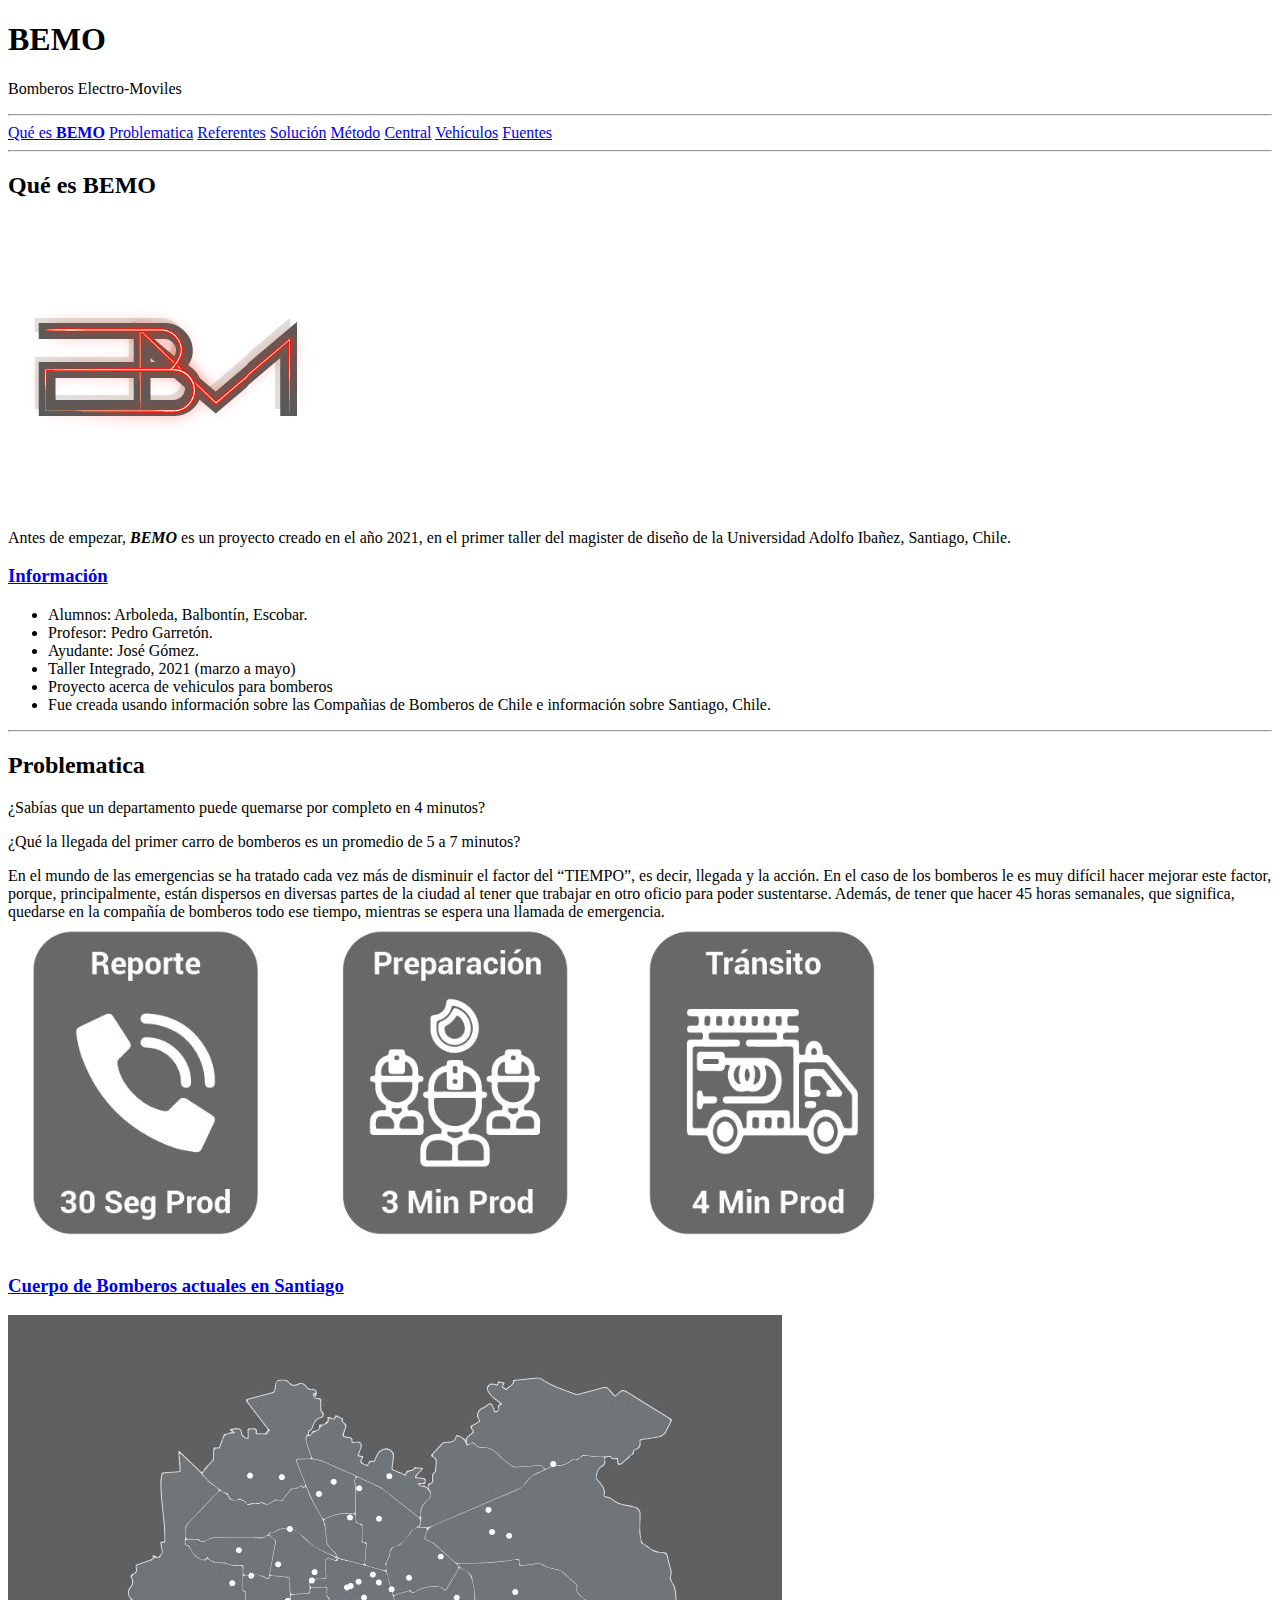
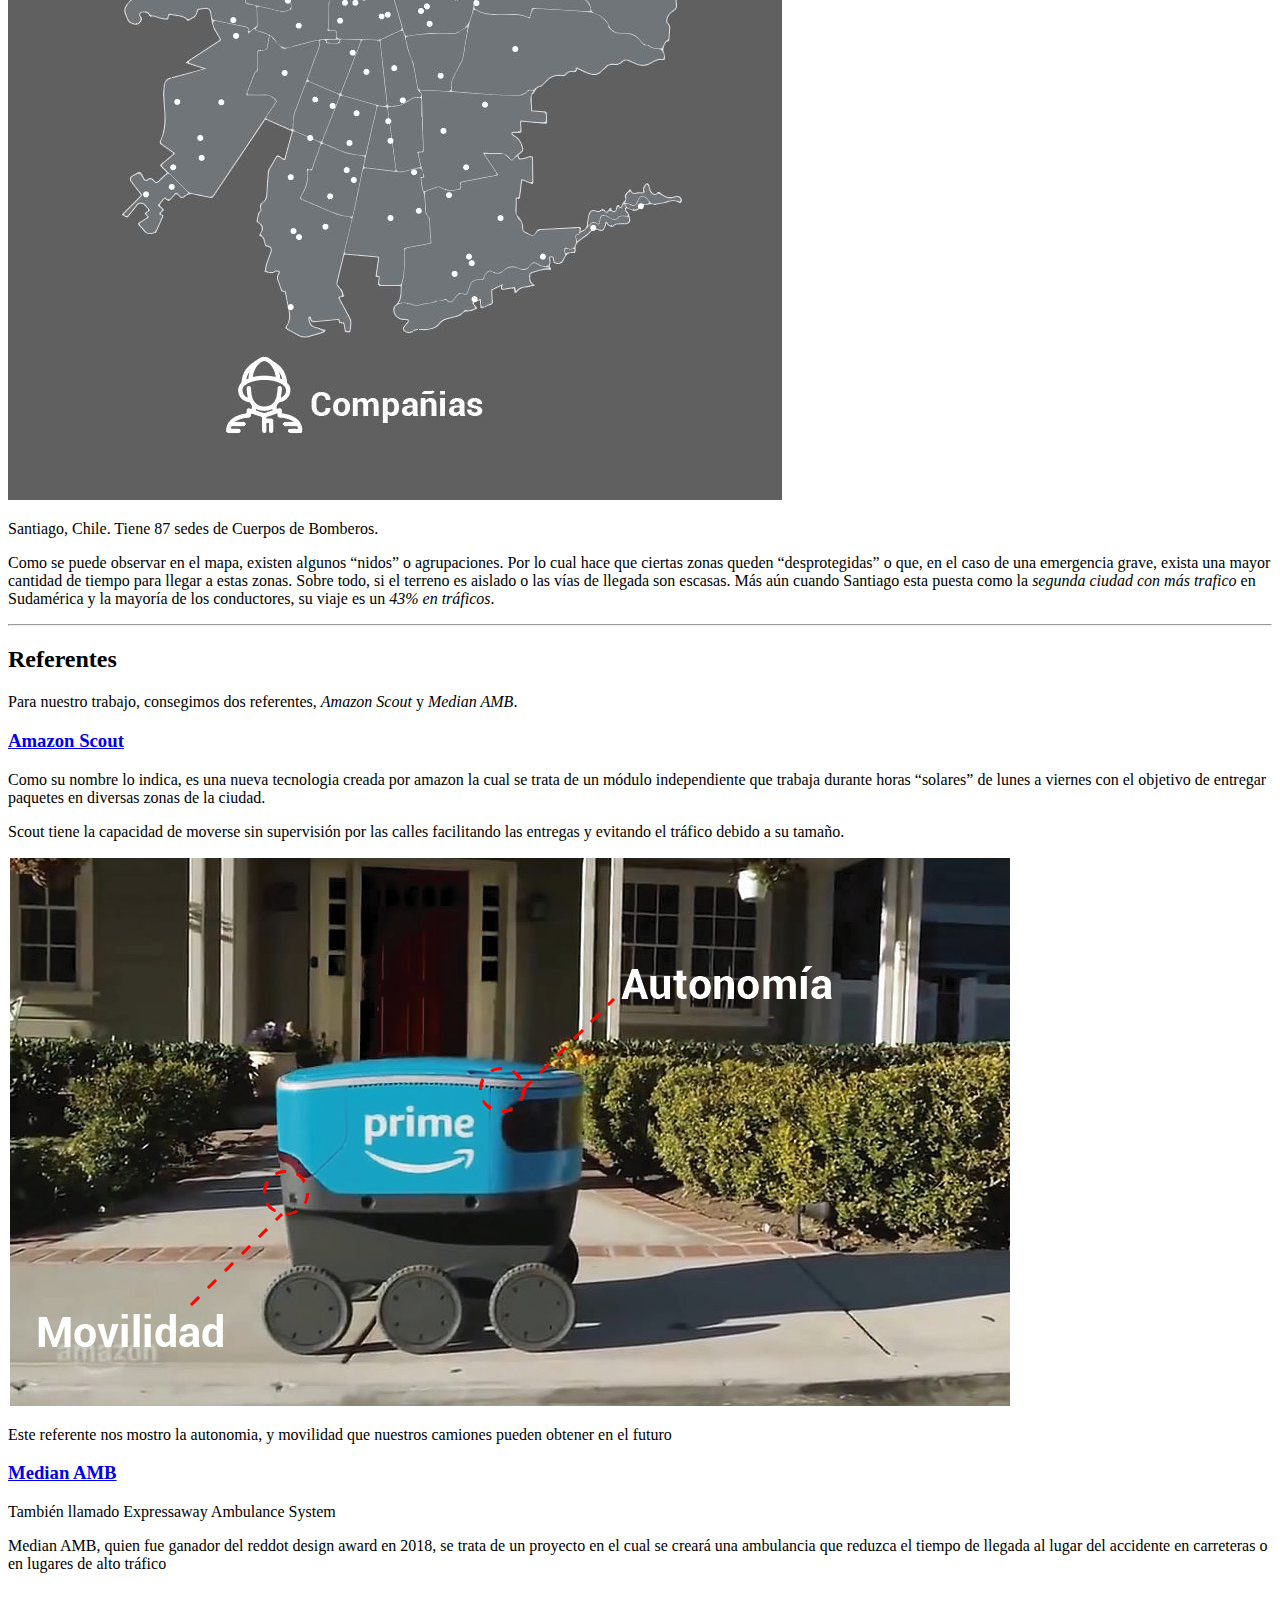
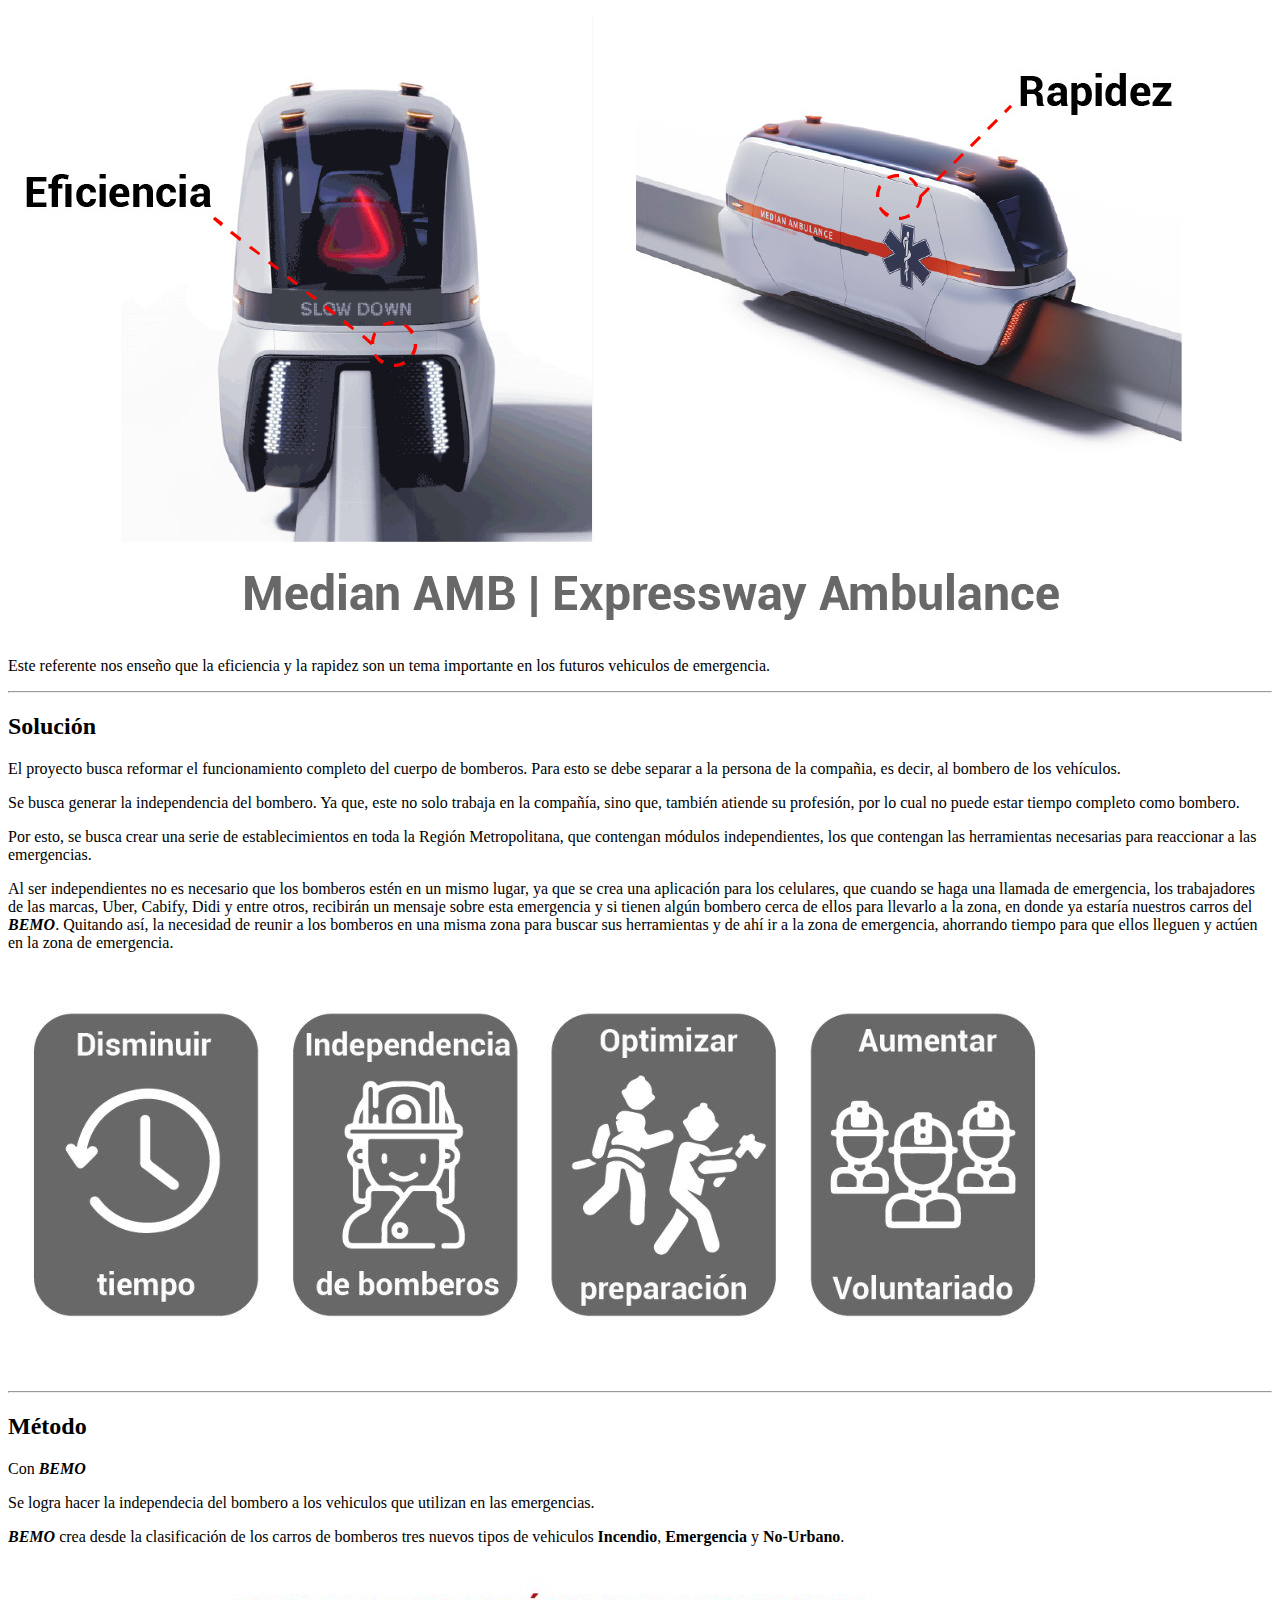
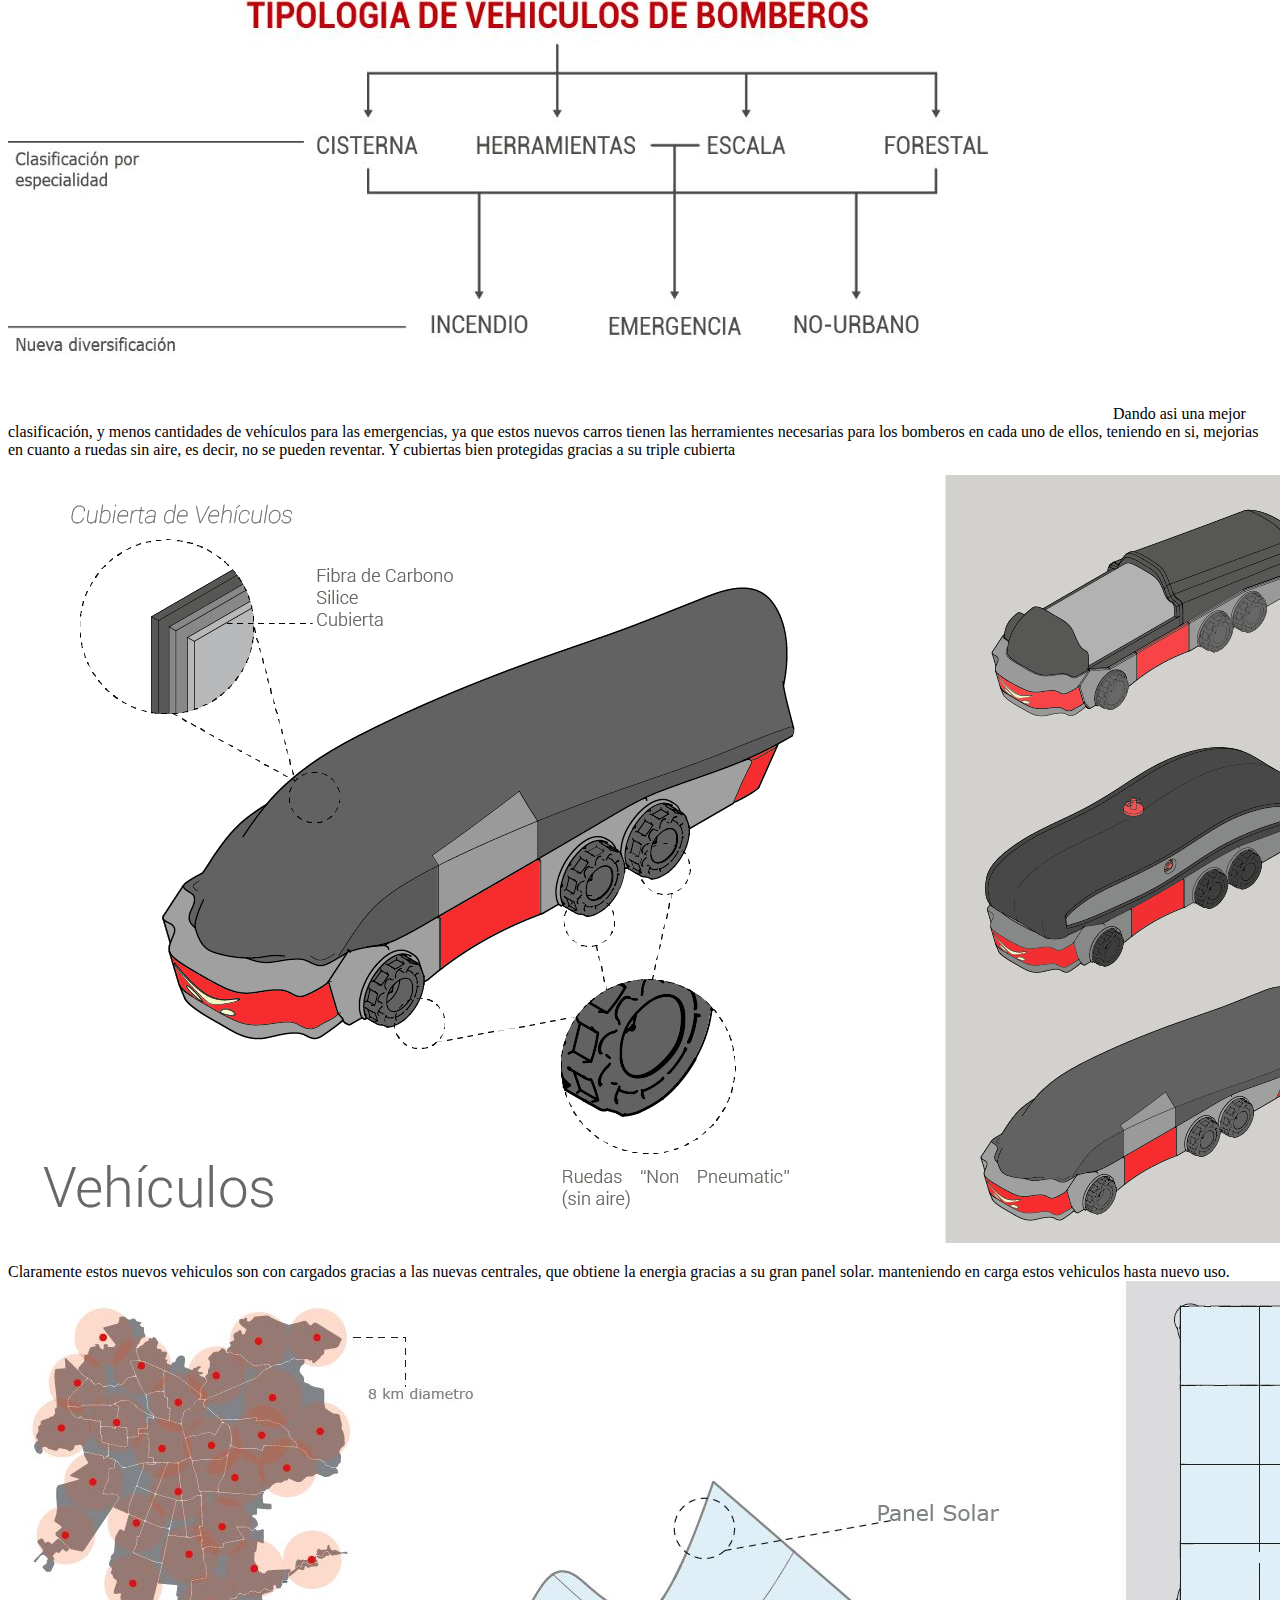
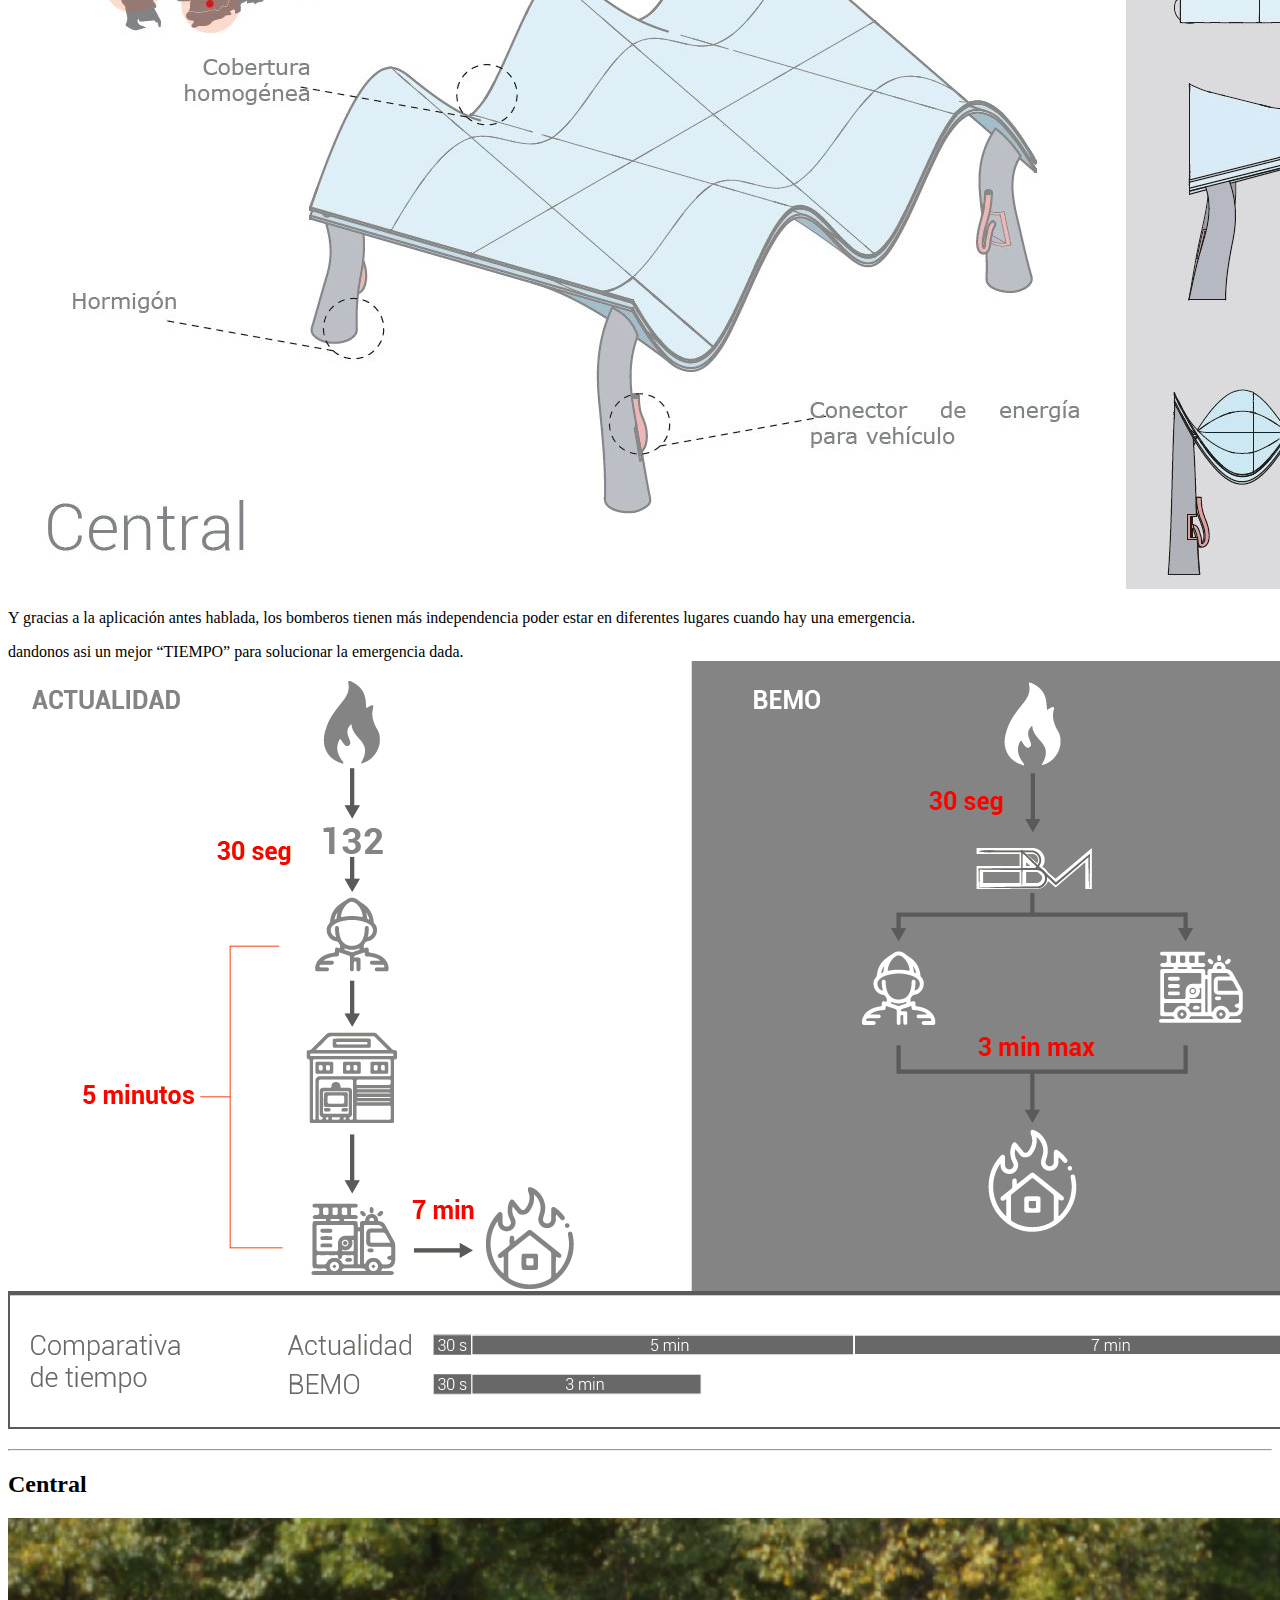
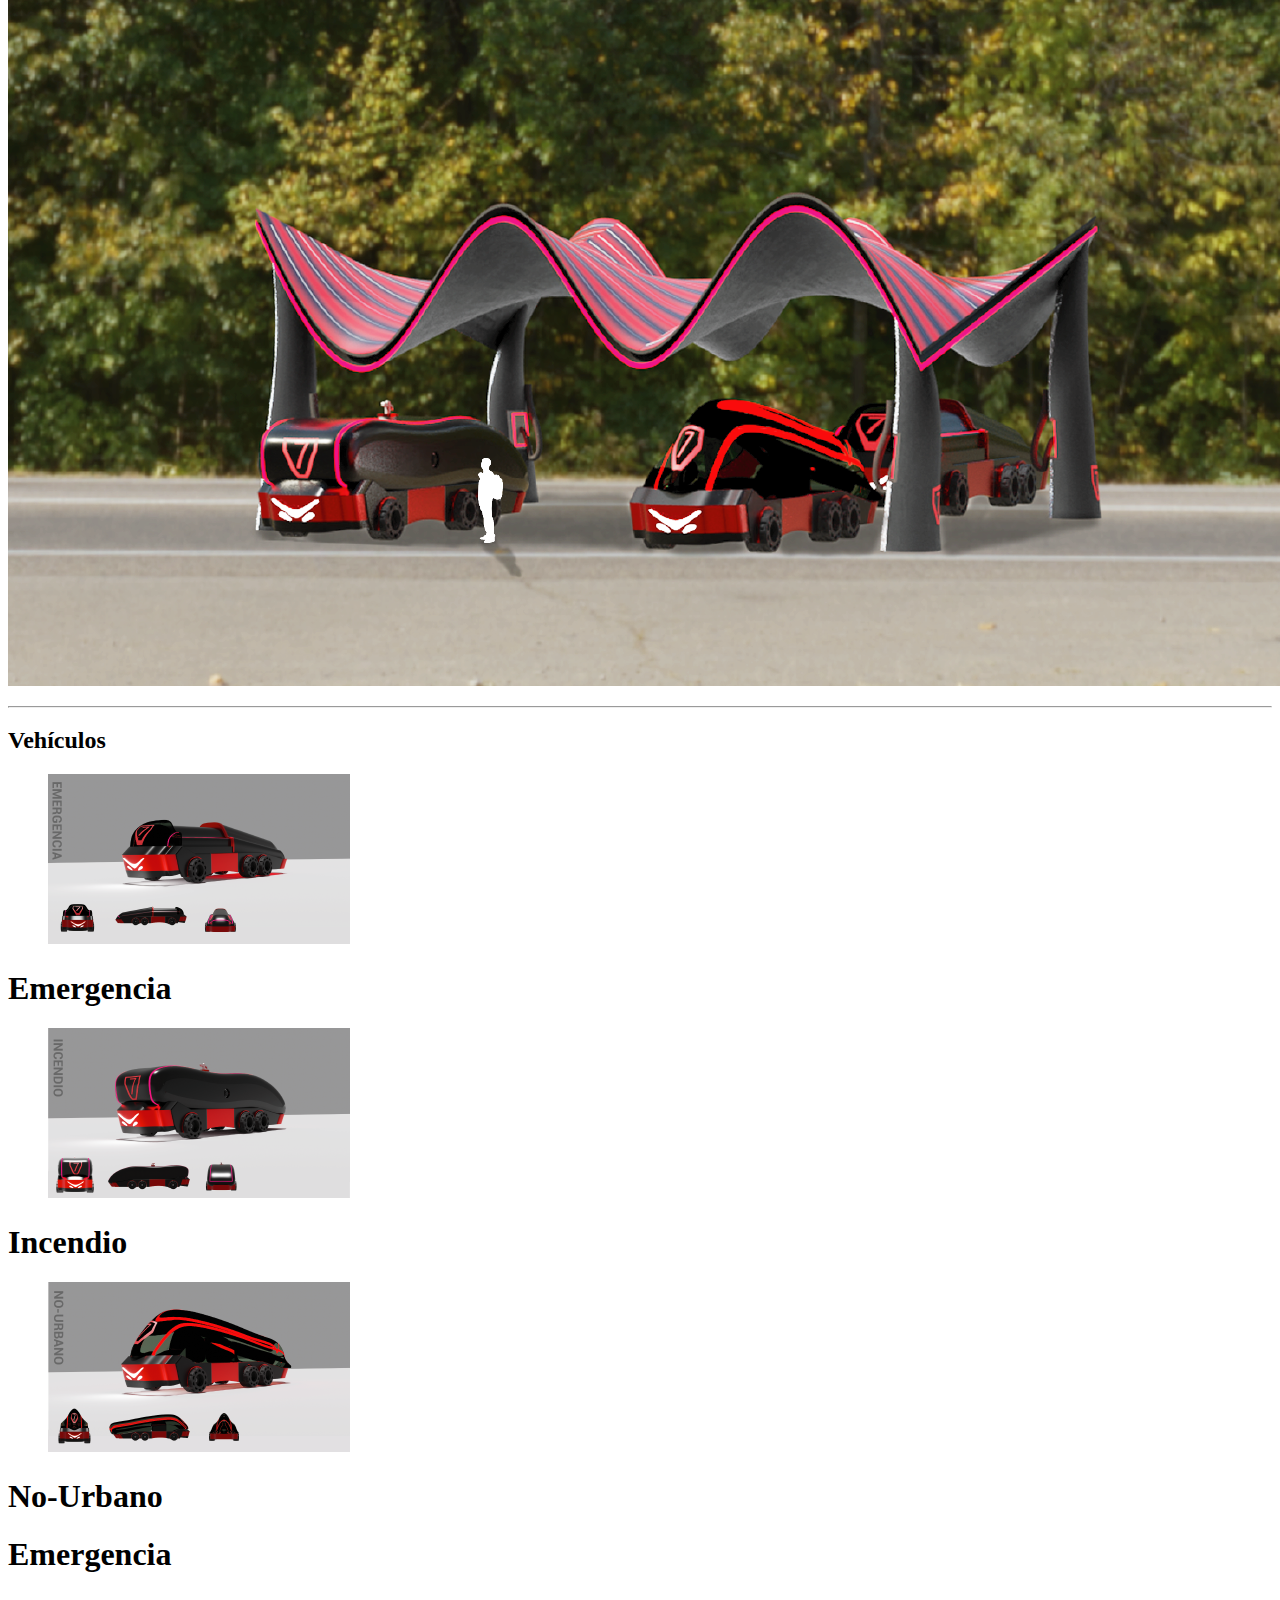
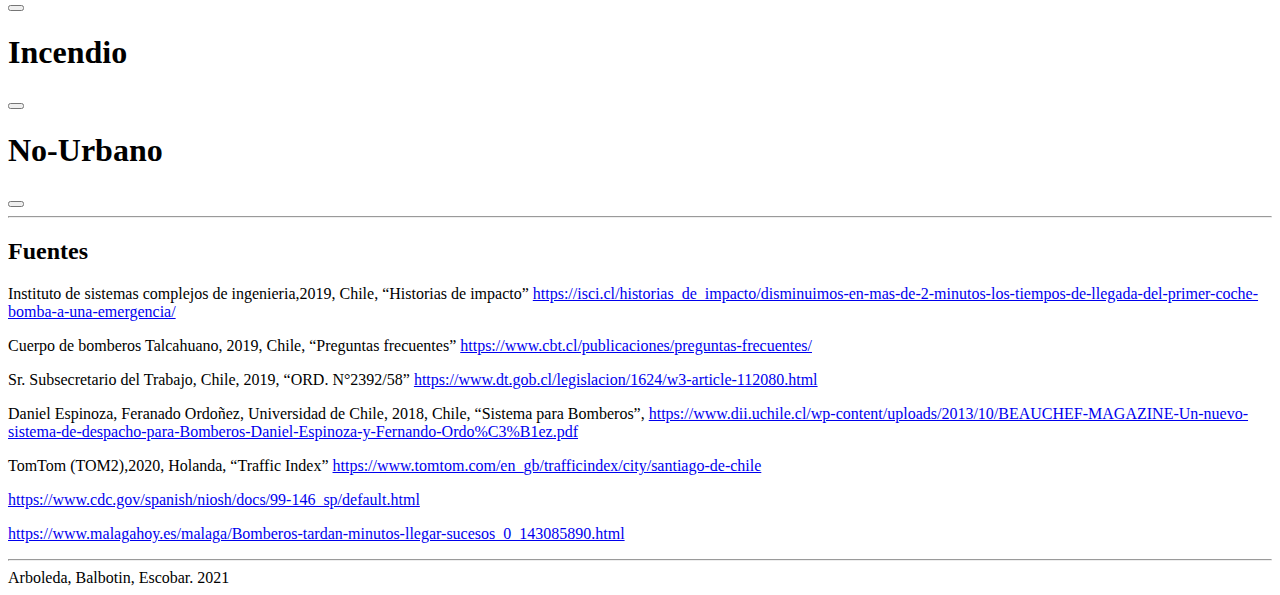
==== commit 6c04635e: "0" ====
--- a/index.html
+++ b/index.html
@@ -20,21 +20,21 @@
         <meta property="og:title" content="BEMO" />
 <meta property="og:type" content="website" />
 <meta property="og:description" content="Bomberos Electro-Moviles"/>
-<meta property="og:url" content="http://example.com/"/>
+<meta property="og:url" content="https://bemo-1.github.io//"/>
 <meta property="og:site_name" content="BEMO"/>
 
 
 
 
-<meta property="og:image" content="http://example.com/home/im/2.JPG"/>
-
-<meta property="og:image" content="http://example.com/home/im/3.png"/>
-
-<meta property="og:image" content="http://example.com/home/im/33.JPG"/>
-
-<meta property="og:image" content="http://example.com/home/im/6.png"/>
-
-<meta property="og:image" content="http://example.com/home/im/App.png"/>
+<meta property="og:image" content="https://bemo-1.github.io/home/im/2.JPG"/>
+
+<meta property="og:image" content="https://bemo-1.github.io/home/im/3.png"/>
+
+<meta property="og:image" content="https://bemo-1.github.io/home/im/33.JPG"/>
+
+<meta property="og:image" content="https://bemo-1.github.io/home/im/6.png"/>
+
+<meta property="og:image" content="https://bemo-1.github.io/home/im/App.png"/>
 
 
 
@@ -58,7 +58,7 @@
         
 
 
-<link rel="stylesheet" href="http://example.com/styles/owlCarousel.min.b1f26e29c43c61fe8b5a6f225b4ee7c5f969a7b33cfe512706271e07246d93d1.css" integrity="sha256-sfJuKcQ8Yf6LWm8iW07nxflpp7M8/lEnBiceByRtk9E=" crossorigin="anonymous" media="screen">
+<link rel="stylesheet" href="https://bemo-1.github.io/styles/owlCarousel.min.b1f26e29c43c61fe8b5a6f225b4ee7c5f969a7b33cfe512706271e07246d93d1.css" integrity="sha256-sfJuKcQ8Yf6LWm8iW07nxflpp7M8/lEnBiceByRtk9E=" crossorigin="anonymous" media="screen">
 
     </head>
 
@@ -215,7 +215,7 @@
                     <div class="column is-one-third has-text-centered">
                         
                         
-                        <img class="img-responsive avatar" src="http://example.com/home/im/logo%20rojo_hu326a03dd311f15e40f5b6cd6ada1a70b_43557_320x0_resize_box_2.png" alt="im/logo rojo.png">
+                        <img class="img-responsive avatar" src="https://bemo-1.github.io/home/im/logo%20rojo_hu326a03dd311f15e40f5b6cd6ada1a70b_43557_320x0_resize_box_2.png" alt="im/logo rojo.png">
                         
                         
                     </div>
@@ -471,7 +471,7 @@
                                     
                                     
                                     
-                                    <img class="card-thumbnail" src="http://example.com/projects/emergencia/1_hue1291652c49eda69ce3b7a58a04474e2_745210_302x0_resize_box_2.png" alt ="1.png">
+                                    <img class="card-thumbnail" src="https://bemo-1.github.io/projects/emergencia/1_hue1291652c49eda69ce3b7a58a04474e2_745210_302x0_resize_box_2.png" alt ="1.png">
                                     
                                     
                                 </a>
@@ -499,7 +499,7 @@
                                     
                                     
                                     
-                                    <img class="card-thumbnail" src="http://example.com/projects/incendio/1_hu49b65d28e3bbb02184093b49c75e95b9_798848_302x0_resize_box_2.png" alt ="1.png">
+                                    <img class="card-thumbnail" src="https://bemo-1.github.io/projects/incendio/1_hu49b65d28e3bbb02184093b49c75e95b9_798848_302x0_resize_box_2.png" alt ="1.png">
                                     
                                     
                                 </a>
@@ -527,7 +527,7 @@
                                     
                                     
                                     
-                                    <img class="card-thumbnail" src="http://example.com/projects/no-urbano/1_hu65071b74cbcaca6f7da0942c2781fbe9_810404_302x0_resize_box_2.png" alt ="1.png">
+                                    <img class="card-thumbnail" src="https://bemo-1.github.io/projects/no-urbano/1_hu65071b74cbcaca6f7da0942c2781fbe9_810404_302x0_resize_box_2.png" alt ="1.png">
                                     
                                     
                                 </a>
@@ -570,43 +570,43 @@
                     
                     <div class="item owl-height">
                     
-                        <img src="http://example.com/projects/emergencia/1_hue1291652c49eda69ce3b7a58a04474e2_745210_640x0_resize_box_2.png" class="img-responsive" alt="1.png">
-                    
-                    </div>
-                    
-                
-                    
-                    
-                    <div class="item owl-height">
-                    
-                        <img src="http://example.com/projects/emergencia/Cami%C3%B3n%203%20%28Frontal%29_hude6c73a4b281617cc3a5d7f39cdd8e0f_254417_640x0_resize_box_2.png" class="img-responsive" alt="Camión 3 (Frontal).png">
-                    
-                    </div>
-                    
-                
-                    
-                    
-                    <div class="item owl-height">
-                    
-                        <img src="http://example.com/projects/emergencia/Cami%C3%B3n%203%20%28Lateral%29_huddfcd9a08e104a3b8908df8f99da92d2_331622_640x0_resize_box_2.png" class="img-responsive" alt="Camión 3 (Lateral).png">
-                    
-                    </div>
-                    
-                
-                    
-                    
-                    <div class="item owl-height">
-                    
-                        <img src="http://example.com/projects/emergencia/Cami%C3%B3n%203%20%28Posterior%29_hu54abb6c784475079e66e8a35a3056d0a_208148_640x0_resize_box_2.png" class="img-responsive" alt="Camión 3 (Posterior).png">
-                    
-                    </div>
-                    
-                
-                    
-                    
-                    <div class="item owl-height">
-                    
-                        <img src="http://example.com/projects/emergencia/Cami%C3%B3n%203_hufe59d683d87daec62fcd266e589e2137_1476367_640x0_resize_box_2.png" class="img-responsive" alt="Camión 3.png">
+                        <img src="https://bemo-1.github.io/projects/emergencia/1_hue1291652c49eda69ce3b7a58a04474e2_745210_640x0_resize_box_2.png" class="img-responsive" alt="1.png">
+                    
+                    </div>
+                    
+                
+                    
+                    
+                    <div class="item owl-height">
+                    
+                        <img src="https://bemo-1.github.io/projects/emergencia/Cami%C3%B3n%203%20%28Frontal%29_hude6c73a4b281617cc3a5d7f39cdd8e0f_254417_640x0_resize_box_2.png" class="img-responsive" alt="Camión 3 (Frontal).png">
+                    
+                    </div>
+                    
+                
+                    
+                    
+                    <div class="item owl-height">
+                    
+                        <img src="https://bemo-1.github.io/projects/emergencia/Cami%C3%B3n%203%20%28Lateral%29_huddfcd9a08e104a3b8908df8f99da92d2_331622_640x0_resize_box_2.png" class="img-responsive" alt="Camión 3 (Lateral).png">
+                    
+                    </div>
+                    
+                
+                    
+                    
+                    <div class="item owl-height">
+                    
+                        <img src="https://bemo-1.github.io/projects/emergencia/Cami%C3%B3n%203%20%28Posterior%29_hu54abb6c784475079e66e8a35a3056d0a_208148_640x0_resize_box_2.png" class="img-responsive" alt="Camión 3 (Posterior).png">
+                    
+                    </div>
+                    
+                
+                    
+                    
+                    <div class="item owl-height">
+                    
+                        <img src="https://bemo-1.github.io/projects/emergencia/Cami%C3%B3n%203_hufe59d683d87daec62fcd266e589e2137_1476367_640x0_resize_box_2.png" class="img-responsive" alt="Camión 3.png">
                     
                     </div>
                     
@@ -642,43 +642,43 @@
                     
                     <div class="item owl-height">
                     
-                        <img src="http://example.com/projects/incendio/1_hu49b65d28e3bbb02184093b49c75e95b9_798848_640x0_resize_box_2.png" class="img-responsive" alt="1.png">
-                    
-                    </div>
-                    
-                
-                    
-                    
-                    <div class="item owl-height">
-                    
-                        <img src="http://example.com/projects/incendio/Cami%C3%B3n%202%20%28Frontal%29_hu9ba58751f3e803d7d7b0ffc49f2afa70_339439_640x0_resize_box_2.png" class="img-responsive" alt="Camión 2 (Frontal).png">
-                    
-                    </div>
-                    
-                
-                    
-                    
-                    <div class="item owl-height">
-                    
-                        <img src="http://example.com/projects/incendio/Cami%C3%B3n%202%20%28Lateral%29_hue4d50b68364e4194a8d9be44bc5917b5_244199_640x0_resize_box_2.png" class="img-responsive" alt="Camión 2 (Lateral).png">
-                    
-                    </div>
-                    
-                
-                    
-                    
-                    <div class="item owl-height">
-                    
-                        <img src="http://example.com/projects/incendio/Cami%C3%B3n%202%20%28Posterior%29_hu96b69188df56f31b7576192bf43b4c36_157166_640x0_resize_box_2.png" class="img-responsive" alt="Camión 2 (Posterior).png">
-                    
-                    </div>
-                    
-                
-                    
-                    
-                    <div class="item owl-height">
-                    
-                        <img src="http://example.com/projects/incendio/Cami%C3%B3n%202_hufe59d683d87daec62fcd266e589e2137_1496364_640x0_resize_box_2.png" class="img-responsive" alt="Camión 2.png">
+                        <img src="https://bemo-1.github.io/projects/incendio/1_hu49b65d28e3bbb02184093b49c75e95b9_798848_640x0_resize_box_2.png" class="img-responsive" alt="1.png">
+                    
+                    </div>
+                    
+                
+                    
+                    
+                    <div class="item owl-height">
+                    
+                        <img src="https://bemo-1.github.io/projects/incendio/Cami%C3%B3n%202%20%28Frontal%29_hu9ba58751f3e803d7d7b0ffc49f2afa70_339439_640x0_resize_box_2.png" class="img-responsive" alt="Camión 2 (Frontal).png">
+                    
+                    </div>
+                    
+                
+                    
+                    
+                    <div class="item owl-height">
+                    
+                        <img src="https://bemo-1.github.io/projects/incendio/Cami%C3%B3n%202%20%28Lateral%29_hue4d50b68364e4194a8d9be44bc5917b5_244199_640x0_resize_box_2.png" class="img-responsive" alt="Camión 2 (Lateral).png">
+                    
+                    </div>
+                    
+                
+                    
+                    
+                    <div class="item owl-height">
+                    
+                        <img src="https://bemo-1.github.io/projects/incendio/Cami%C3%B3n%202%20%28Posterior%29_hu96b69188df56f31b7576192bf43b4c36_157166_640x0_resize_box_2.png" class="img-responsive" alt="Camión 2 (Posterior).png">
+                    
+                    </div>
+                    
+                
+                    
+                    
+                    <div class="item owl-height">
+                    
+                        <img src="https://bemo-1.github.io/projects/incendio/Cami%C3%B3n%202_hufe59d683d87daec62fcd266e589e2137_1496364_640x0_resize_box_2.png" class="img-responsive" alt="Camión 2.png">
                     
                     </div>
                     
@@ -714,43 +714,43 @@
                     
                     <div class="item owl-height">
                     
-                        <img src="http://example.com/projects/no-urbano/1_hu65071b74cbcaca6f7da0942c2781fbe9_810404_640x0_resize_box_2.png" class="img-responsive" alt="1.png">
-                    
-                    </div>
-                    
-                
-                    
-                    
-                    <div class="item owl-height">
-                    
-                        <img src="http://example.com/projects/no-urbano/Cami%C3%B3n%201%20%28Frontal%29_hude55f19f04e72489c6f0c1ce994a9c00_254366_640x0_resize_box_2.png" class="img-responsive" alt="Camión 1 (Frontal).png">
-                    
-                    </div>
-                    
-                
-                    
-                    
-                    <div class="item owl-height">
-                    
-                        <img src="http://example.com/projects/no-urbano/Cami%C3%B3n%201%20%28Lateral%29_hub0da6df82b273d6506e04c93eb3e4d68_399409_640x0_resize_box_2.png" class="img-responsive" alt="Camión 1 (Lateral).png">
-                    
-                    </div>
-                    
-                
-                    
-                    
-                    <div class="item owl-height">
-                    
-                        <img src="http://example.com/projects/no-urbano/Cami%C3%B3n%201%20%28Posterior%29_hu46ce3ae95a98566b747b7527712a5db9_124381_640x0_resize_box_2.png" class="img-responsive" alt="Camión 1 (Posterior).png">
-                    
-                    </div>
-                    
-                
-                    
-                    
-                    <div class="item owl-height">
-                    
-                        <img src="http://example.com/projects/no-urbano/Cami%C3%B3n%201_hufe59d683d87daec62fcd266e589e2137_1516533_640x0_resize_box_2.png" class="img-responsive" alt="Camión 1.png">
+                        <img src="https://bemo-1.github.io/projects/no-urbano/1_hu65071b74cbcaca6f7da0942c2781fbe9_810404_640x0_resize_box_2.png" class="img-responsive" alt="1.png">
+                    
+                    </div>
+                    
+                
+                    
+                    
+                    <div class="item owl-height">
+                    
+                        <img src="https://bemo-1.github.io/projects/no-urbano/Cami%C3%B3n%201%20%28Frontal%29_hude55f19f04e72489c6f0c1ce994a9c00_254366_640x0_resize_box_2.png" class="img-responsive" alt="Camión 1 (Frontal).png">
+                    
+                    </div>
+                    
+                
+                    
+                    
+                    <div class="item owl-height">
+                    
+                        <img src="https://bemo-1.github.io/projects/no-urbano/Cami%C3%B3n%201%20%28Lateral%29_hub0da6df82b273d6506e04c93eb3e4d68_399409_640x0_resize_box_2.png" class="img-responsive" alt="Camión 1 (Lateral).png">
+                    
+                    </div>
+                    
+                
+                    
+                    
+                    <div class="item owl-height">
+                    
+                        <img src="https://bemo-1.github.io/projects/no-urbano/Cami%C3%B3n%201%20%28Posterior%29_hu46ce3ae95a98566b747b7527712a5db9_124381_640x0_resize_box_2.png" class="img-responsive" alt="Camión 1 (Posterior).png">
+                    
+                    </div>
+                    
+                
+                    
+                    
+                    <div class="item owl-height">
+                    
+                        <img src="https://bemo-1.github.io/projects/no-urbano/Cami%C3%B3n%201_hufe59d683d87daec62fcd266e589e2137_1516533_640x0_resize_box_2.png" class="img-responsive" alt="Camión 1.png">
                     
                     </div>
                     
@@ -832,17 +832,17 @@
         
 
 
-<script src="http://example.com/js/bundle.f1741e9868b2f697e71cf8fccfcc12166540999b3d36f8fb9edd0882ba425d55.js" integrity="sha256-8XQemGiy9pfnHPj8z8wSFmVAmZs9Nvj7nt0IgrpCXVU="></script>
-
-
-
-
-
-
-        
-
-
-<script src="http://example.com/js/bundleOwlCarousel.bc6b73f0a36bf19c70c5df8fc352d322988ca2bc40743fb836ee7371d555c28a.js" integrity="sha256-vGtz8KNr8Zxwxd&#43;Pw1LTIpiMorxAdD&#43;4Nu5zcdVVwoo="></script>
+<script src="https://bemo-1.github.io/js/bundle.f1741e9868b2f697e71cf8fccfcc12166540999b3d36f8fb9edd0882ba425d55.js" integrity="sha256-8XQemGiy9pfnHPj8z8wSFmVAmZs9Nvj7nt0IgrpCXVU="></script>
+
+
+
+
+
+
+        
+
+
+<script src="https://bemo-1.github.io/js/bundleOwlCarousel.bc6b73f0a36bf19c70c5df8fc352d322988ca2bc40743fb836ee7371d555c28a.js" integrity="sha256-vGtz8KNr8Zxwxd&#43;Pw1LTIpiMorxAdD&#43;4Nu5zcdVVwoo="></script>
 
 
         
